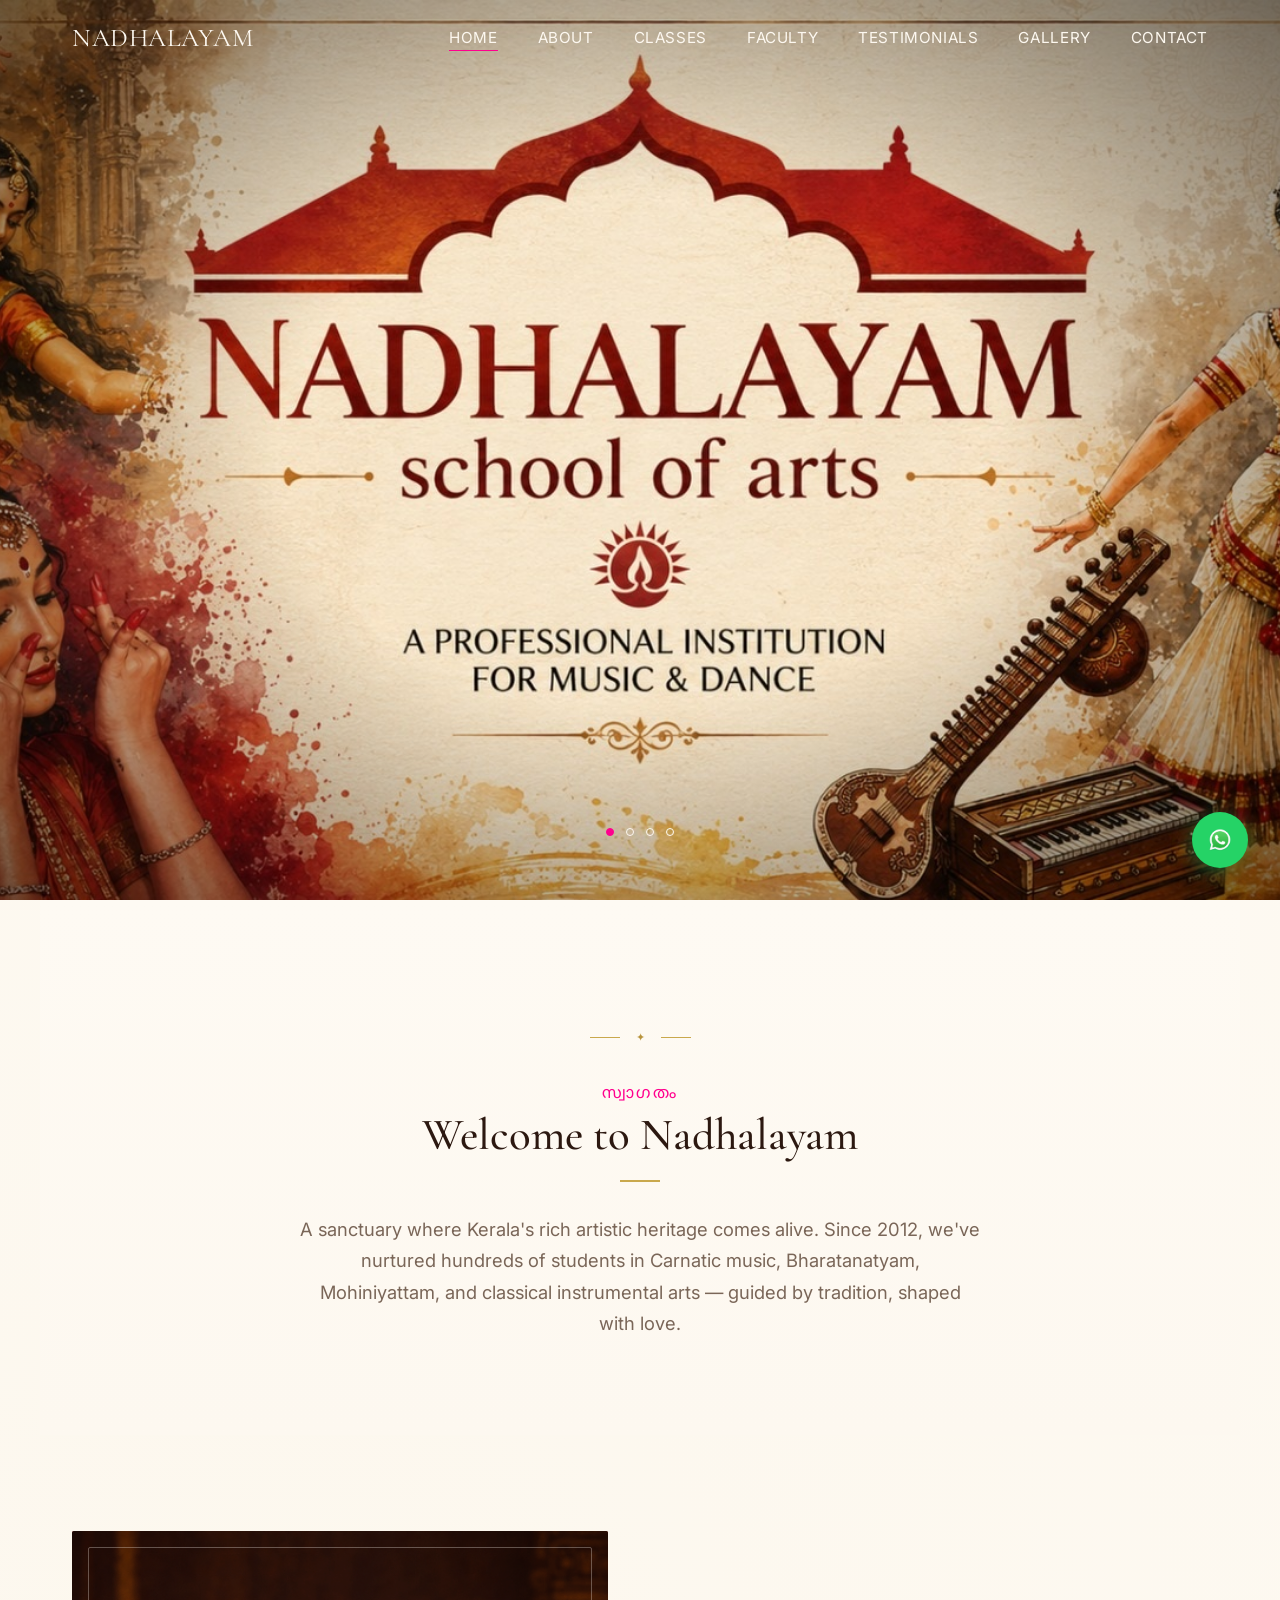
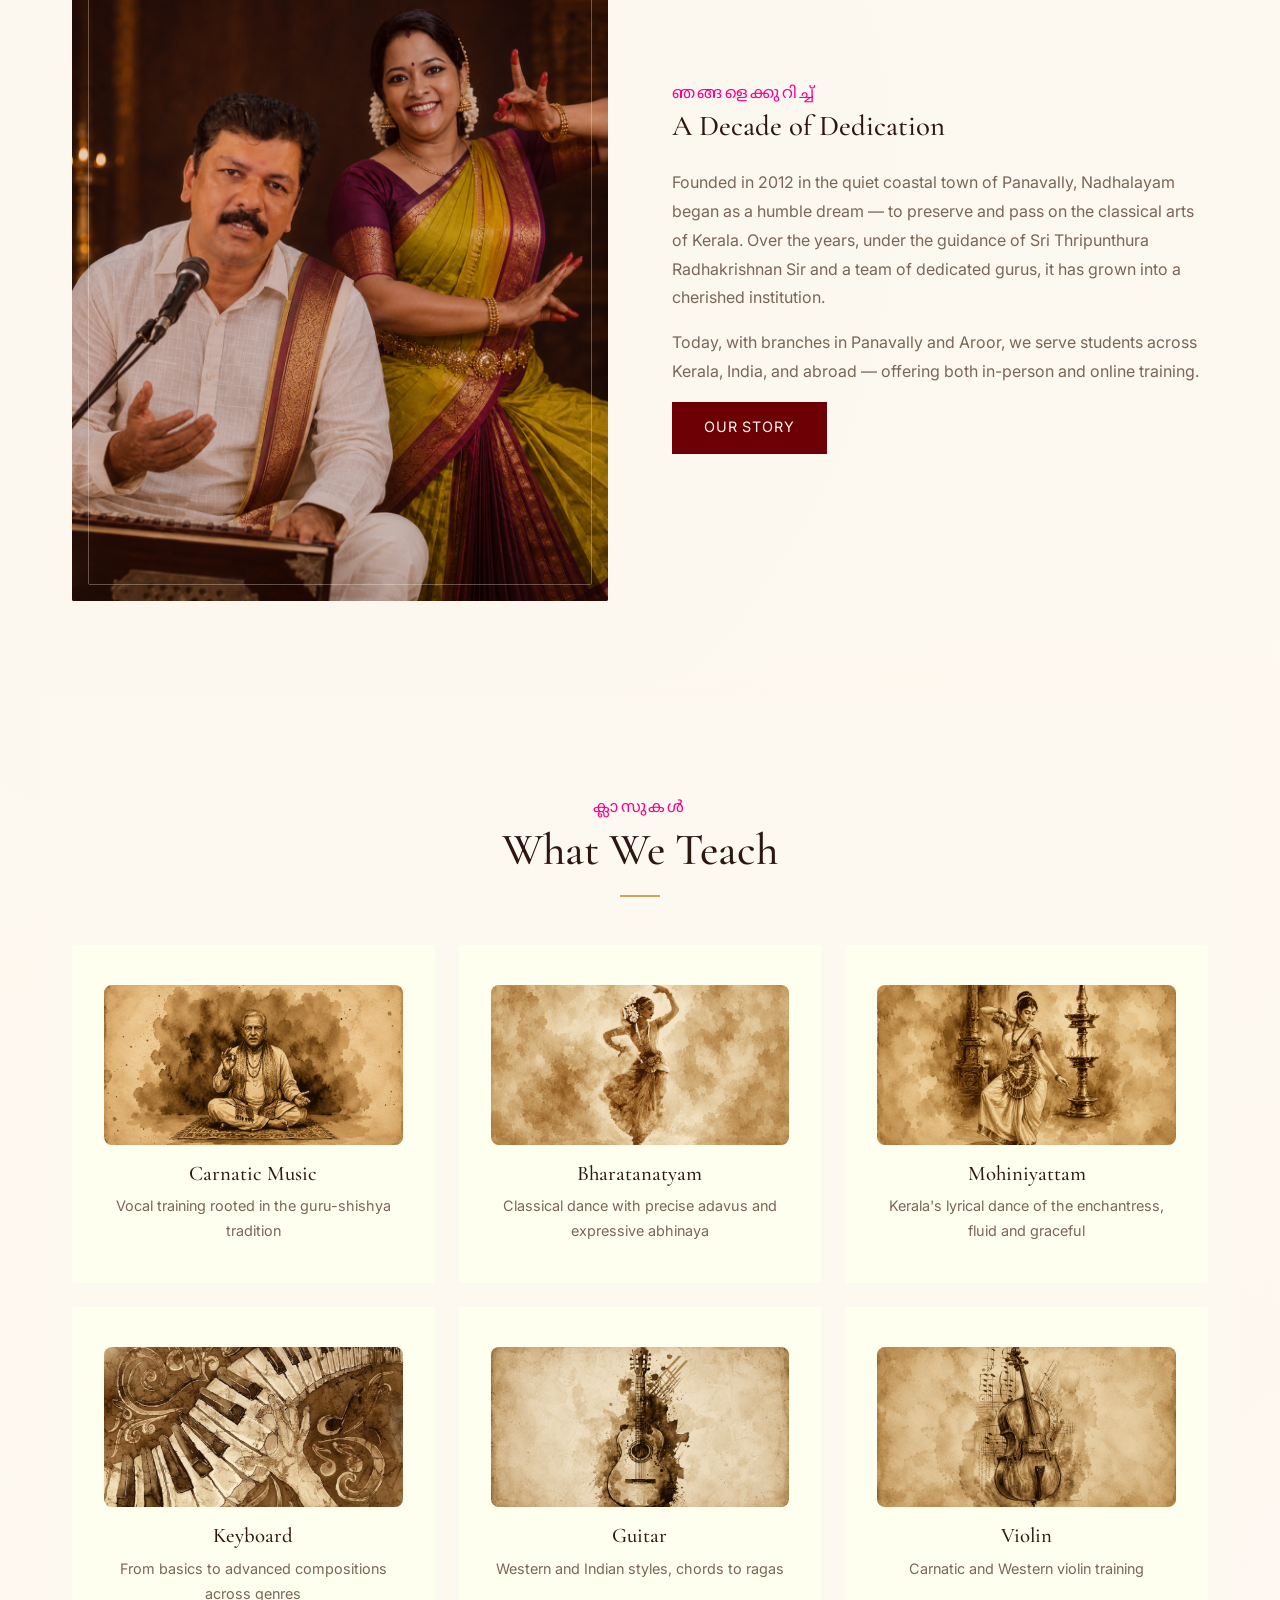
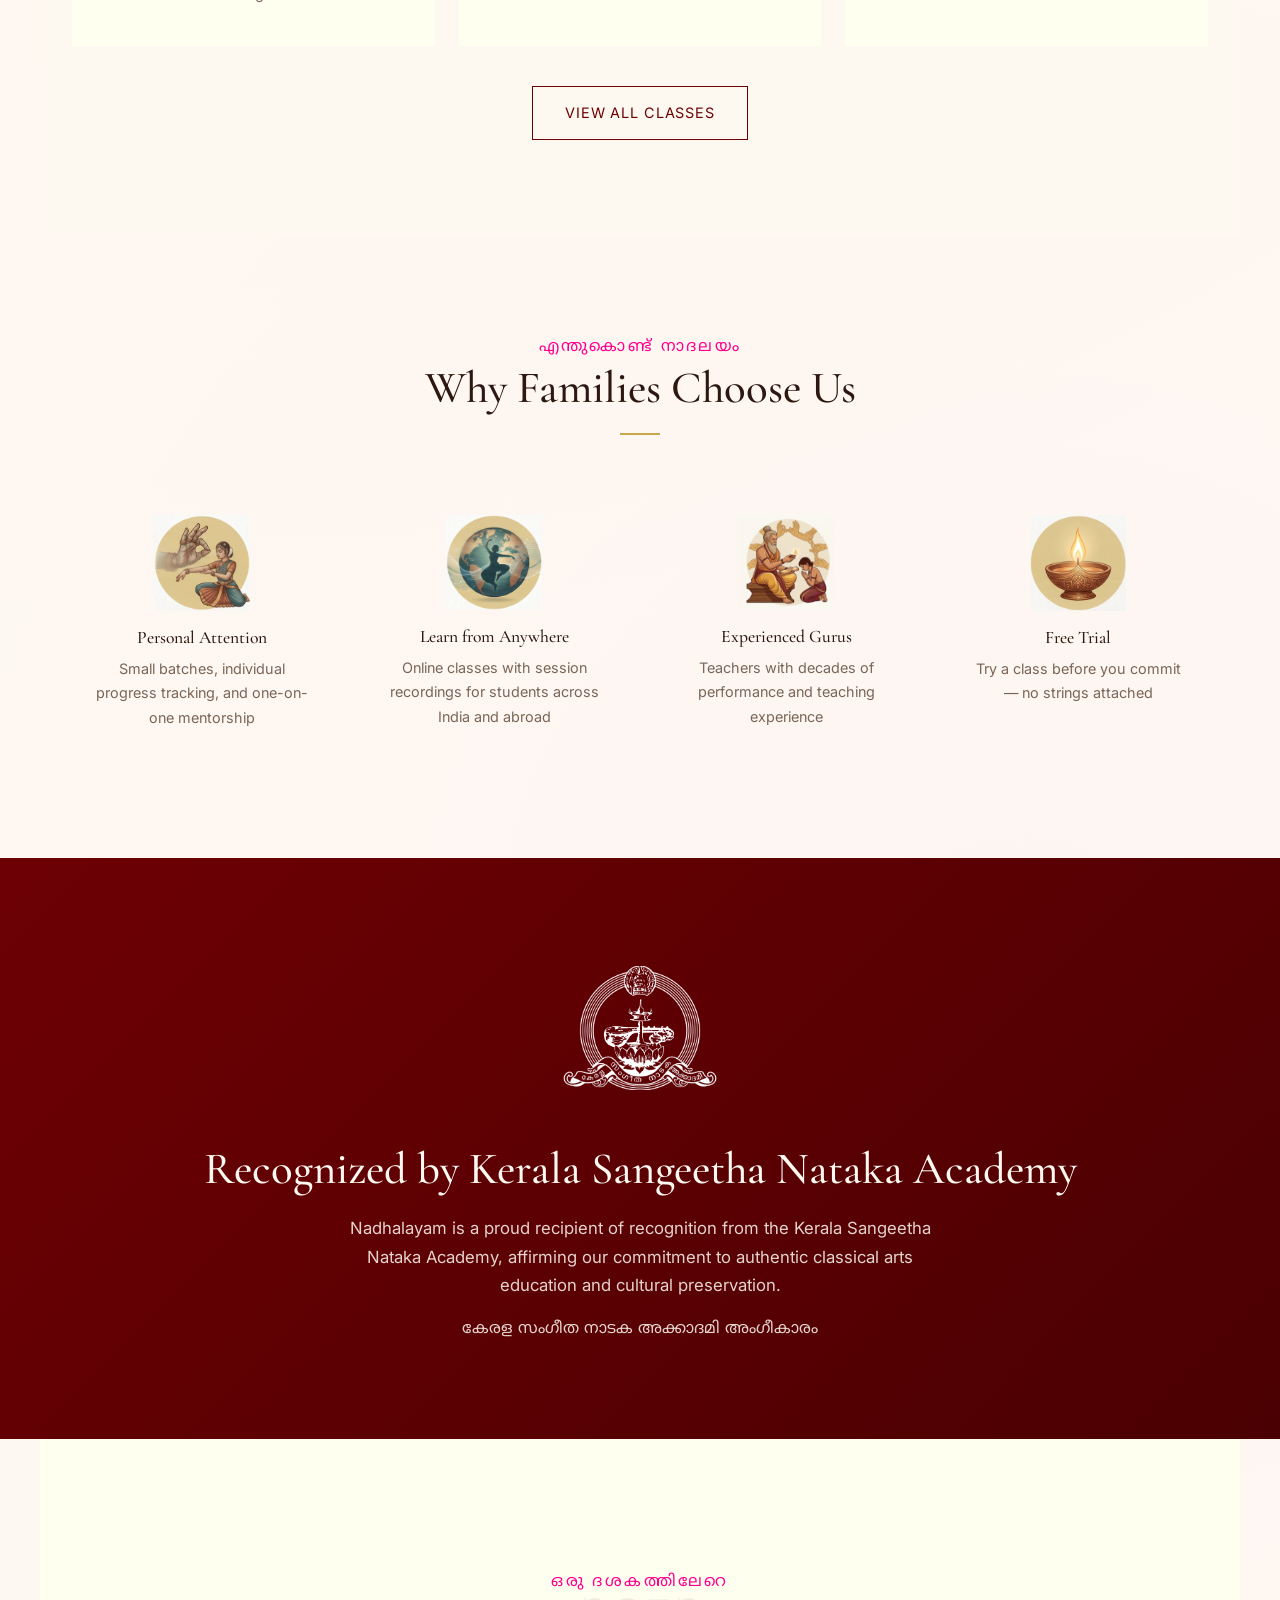
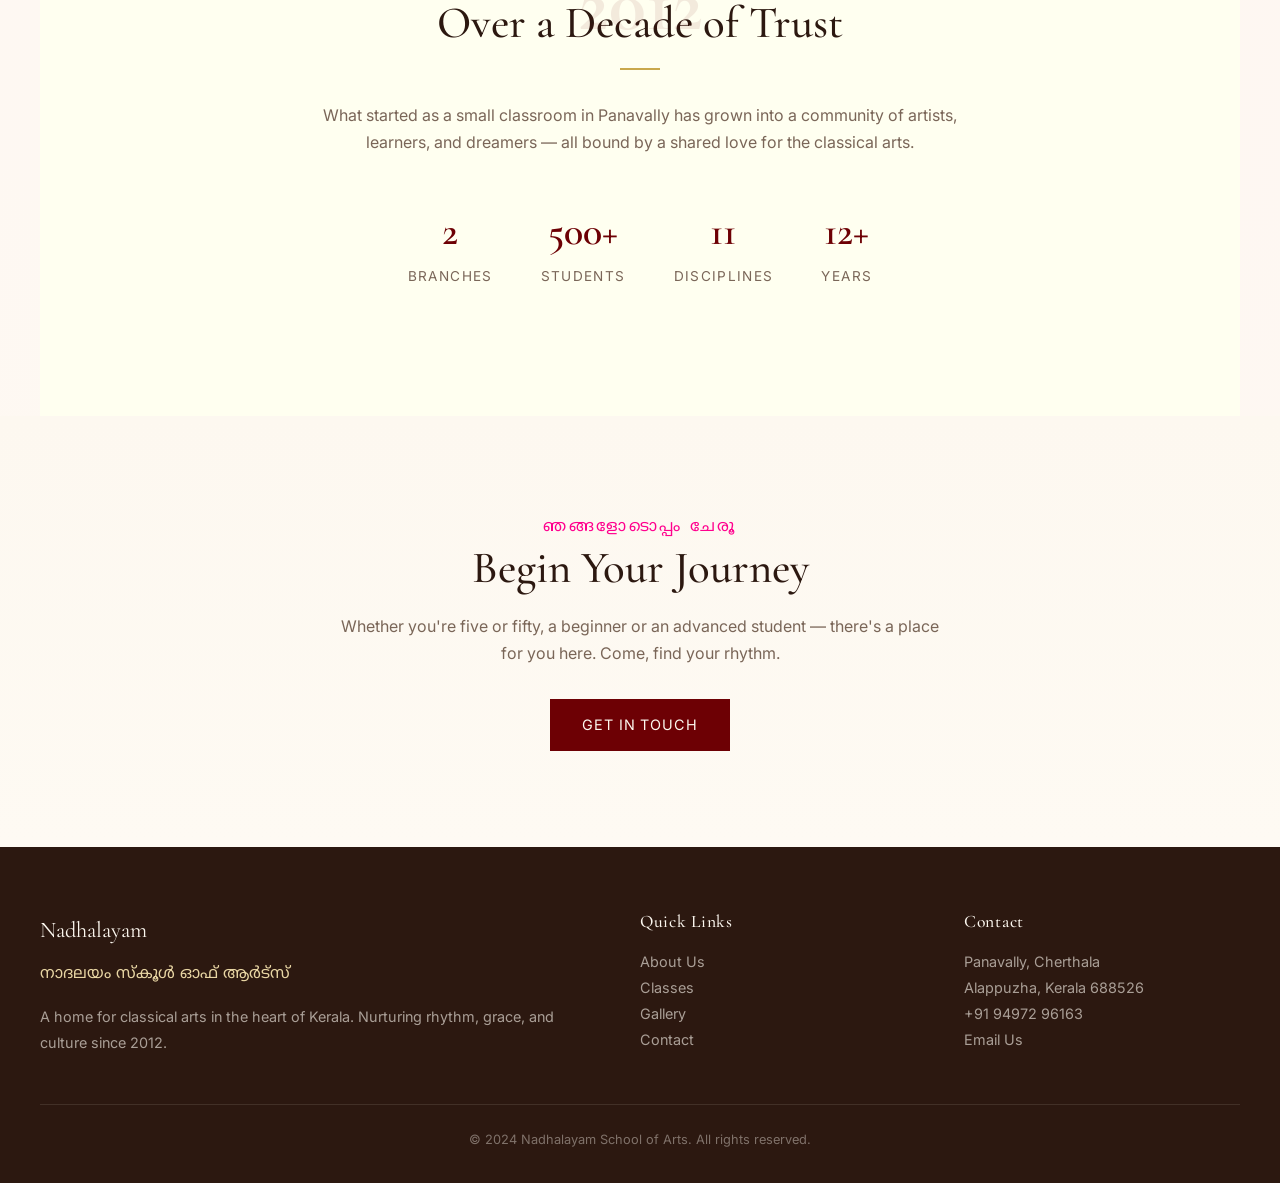
==== index.html @ c10d8186 "testimonials created" ====
<!DOCTYPE html>
<html lang="en">
<head>
  <meta charset="UTF-8">
  <meta name="viewport" content="width=device-width, initial-scale=1.0">
  <title>Nadhalayam School of Arts — A Home for Classical Arts</title>
  <meta name="description" content="Nadhalayam School of Arts — nurturing rhythm, grace, and culture through Carnatic music, Bharatanatyam, Mohiniyattam, and more since 2012. Based in Panavally, Kerala.">
  <link rel="stylesheet" href="css/style.css">
</head>
<body>

<!-- Navigation -->
<nav class="nav" id="nav">
  <div class="nav-inner">
    <a href="index.html" class="nav-logo">NADHALAYAM</a>
    <ul class="nav-links" id="navLinks">
      <li><a href="index.html" class="active">Home</a></li>
      <li><a href="about.html">About</a></li>
      <li><a href="classes.html">Classes</a></li>
      <li><a href="faculty.html">Faculty</a></li>
      <li><a href="testimonials.html">Testimonials</a></li>
      <li><a href="gallery.html">Gallery</a></li>
      <li><a href="contact.html">Contact</a></li>
    </ul>
    <button class="nav-toggle" id="navToggle" aria-label="Toggle menu">
      <span></span><span></span><span></span>
    </button>
  </div>
</nav>

<!-- Hero Slideshow -->
<section class="hero" id="hero">
  <div class="hero-slide active hero-slide-swap" style="background-image:url('images/coverpage1.jpeg');" data-caption="Bharatanatyam"></div>
  <div class="hero-slide" style="background-image:url('images/12.jpg');" data-caption="Carnatic Music"></div>
  <div class="hero-slide" style="background-image:url('images/13.jpg');" data-caption="Mohiniyattam"></div>
  <div class="hero-slide" style="background-image:url('images/14.jpg');" data-caption="Kerala Classical Arts"></div>

  <div class="hero-nav" id="heroNav">
    <button class="hero-dot active" data-index="0"></button>
    <button class="hero-dot" data-index="1"></button>
    <button class="hero-dot" data-index="2"></button>
    <button class="hero-dot" data-index="3"></button>
  </div>
</section>

<!-- Welcome -->
<section class="section welcome" id="welcome">
  <div class="ornament">✦</div>
  <span class="section-label malayalam">സ്വാഗതം</span>
  <h2 class="section-title">Welcome to Nadhalayam</h2>
  <div class="section-line" style="margin:0 auto 2rem;"></div>
  <p class="welcome-text">
    A sanctuary where Kerala's rich artistic heritage comes alive. Since 2012, we've nurtured hundreds of students in Carnatic music, Bharatanatyam, Mohiniyattam, and classical instrumental arts — guided by tradition, shaped with love.
  </p>
</section>

<!-- About Preview -->
<section class="section about-preview">
    <div class="about-preview-image">
    <img src="images/founders.png" alt="Our Founders">
  </div>
  <div class="about-preview-text reveal">
    <span class="section-label malayalam">ഞങ്ങളെക്കുറിച്ച്</span>
    <h3>A Decade of Dedication</h3>
    <p>
      Founded in 2012 in the quiet coastal town of Panavally, Nadhalayam began as a humble dream — to preserve and pass on the classical arts of Kerala. Over the years, under the guidance of Sri Thripunthura Radhakrishnan Sir and a team of dedicated gurus, it has grown into a cherished institution.
    </p>
    <p>
      Today, with branches in Panavally and Aroor, we serve students across Kerala, India, and abroad — offering both in-person and online training.
    </p>
    <a href="about.html" class="btn btn-primary">Our Story</a>
  </div>
</section>

<!-- Featured Classes -->
<section class="section featured-classes" id="classes">
  <div style="text-align:center"><span class="section-label malayalam">ക്ലാസുകൾ</span></div>
  <h2 class="section-title">What We Teach</h2>
  <div class="section-line"></div>

  <div class="class-cards">
    <div class="class-card reveal">
      <img src="images/11.png" alt="Carnatic Music" class="class-card-img-icon">
      <h4>Carnatic Music</h4>
      <p>Vocal training rooted in the guru-shishya tradition</p>
    </div>
    <div class="class-card reveal">
      <img src="images/1.png" alt="Bharatanatyam" class="class-card-img-icon">
      <h4>Bharatanatyam</h4>
      <p>Classical dance with precise adavus and expressive abhinaya</p>
    </div>
    <div class="class-card reveal">
      <img src="images/2.png" alt="Mohiniyattam" class="class-card-img-icon">
      <h4>Mohiniyattam</h4>
      <p>Kerala's lyrical dance of the enchantress, fluid and graceful</p>
    </div>
    <div class="class-card reveal">
      <img src="images/4.jpeg" alt="Keyboard" class="class-card-img-icon">
      <h4>Keyboard</h4>
      <p>From basics to advanced compositions across genres</p>
    </div>
    <div class="class-card reveal">
      <img src="images/3.png" alt="Guitar" class="class-card-img-icon">
      <h4>Guitar</h4>
      <p>Western and Indian styles, chords to ragas</p>
    </div>
    <div class="class-card reveal">
      <img src="images/5.png" alt="Violin" class="class-card-img-icon">
      <h4>Violin</h4>
      <p>Carnatic and Western violin training</p>
    </div>
  </div>

  <div style="text-align:center; margin-top:2.5rem;">
    <a href="classes.html" class="btn btn-outline">View All Classes</a>
  </div>
</section>

<!-- Why Choose Us -->
<section class="section why-us">
  <span class="section-label malayalam">എന്തുകൊണ്ട് നാദലയം</span>
  <h2 class="section-title">Why Families Choose Us</h2>
  <div class="section-line" style="margin:0 auto 2rem;"></div>

  <div class="why-grid">
    <div class="why-item reveal">
      <img src="icons/personalattention.png" alt="Personal Attention" class="why-icon">
      <h4>Personal Attention</h4>
      <p>Small batches, individual progress tracking, and one-on-one mentorship</p>
    </div>
    <div class="why-item reveal">
      <img src="icons/learnfromanywhere.png" alt="Learn from Anywhere" class="why-icon">
      <h4>Learn from Anywhere</h4>
      <p>Online classes with session recordings for students across India and abroad</p>
    </div>
    <div class="why-item reveal">
      <img src="icons/guru.png" alt="Experienced Gurus" class="why-icon">
      <h4>Experienced Gurus</h4>
      <p>Teachers with decades of performance and teaching experience</p>
    </div>
    <div class="why-item reveal">
      <img src="icons/freetrial.png" alt="Free Trial" class="why-icon">
      <h4>Free Trial</h4>
      <p>Try a class before you commit — no strings attached</p>
    </div>
  </div>
</section>

<!-- Recognition -->
<section class="recognition reveal">
  <div class="recognition-badge" style="border:none;width:auto;height:auto;background:none;font-size:0;"><img src="images/sna.png" alt="Kerala Sangeetha Nataka Academy" style="width:180px;height:180px;object-fit:contain;"></div>
  <h2>Recognized by Kerala Sangeetha Nataka Academy</h2>
  <p>
    Nadhalayam is a proud recipient of recognition from the Kerala Sangeetha Nataka Academy, affirming our commitment to authentic classical arts education and cultural preservation.
  </p>
  <p class="malayalam" style="font-size:1rem; margin-top:0.75rem;">
    കേരള സംഗീത നാടക അക്കാദമി അംഗീകാരം
  </p>
</section>

<!-- Since 2012 -->
<section class="section since reveal">
  <div class="since-content">
    <div class="since-year">2012</div>
    <span class="section-label malayalam">ഒരു ദശകത്തിലേറെ</span>
    <h2 class="section-title">Over a Decade of Trust</h2>
    <div class="section-line" style="margin:0 auto 2rem;"></div>
    <p>
      What started as a small classroom in Panavally has grown into a community of artists, learners, and dreamers — all bound by a shared love for the classical arts.
    </p>
    <div class="since-stats">
      <div class="since-stat">
        <div class="since-stat-number">2</div>
        <div class="since-stat-label">Branches</div>
      </div>
      <div class="since-stat">
        <div class="since-stat-number">500+</div>
        <div class="since-stat-label">Students</div>
      </div>
      <div class="since-stat">
        <div class="since-stat-number">11</div>
        <div class="since-stat-label">Disciplines</div>
      </div>
      <div class="since-stat">
        <div class="since-stat-number">12+</div>
        <div class="since-stat-label">Years</div>
      </div>
    </div>
  </div>
</section>

<!-- CTA -->
<section class="cta reveal">
  <div class="cta-inner">
    <span class="section-label malayalam">ഞങ്ങളോടൊപ്പം ചേരൂ</span>
    <h2>Begin Your Journey</h2>
    <p>Whether you're five or fifty, a beginner or an advanced student — there's a place for you here. Come, find your rhythm.</p>
    <a href="contact.html" class="btn btn-primary">Get in Touch</a>
  </div>
</section>

<!-- Footer -->
<footer class="footer">
  <div class="footer-grid">
    <div>
      <div class="footer-brand">Nadhalayam</div>
      <div class="footer-ml malayalam">നാദലയം സ്കൂൾ ഓഫ് ആർട്സ്</div>
      <p>A home for classical arts in the heart of Kerala. Nurturing rhythm, grace, and culture since 2012.</p>
    </div>
    <div>
      <h4>Quick Links</h4>
      <p><a href="about.html">About Us</a></p>
      <p><a href="classes.html">Classes</a></p>
      <p><a href="gallery.html">Gallery</a></p>
      <p><a href="contact.html">Contact</a></p>
    </div>
    <div>
      <h4>Contact</h4>
      <p>Panavally, Cherthala<br>Alappuzha, Kerala 688526</p>
      <p><a href="tel:+919497296163">+91 94972 96163</a></p>
      <p><a href="mailto:nadhalayamonline@mail.com">Email Us</a></p>
    </div>
  </div>
  <div class="footer-bottom">
    &copy; 2024 Nadhalayam School of Arts. All rights reserved.
  </div>
</footer>

<!-- WhatsApp Float -->
<a href="https://wa.me/919995866345" class="whatsapp-float" target="_blank" rel="noopener" aria-label="Chat on WhatsApp"><img src="images/whatsapp.png" alt="WhatsApp" style="width:24px;height:24px;vertical-align:middle;"></a>

<script src="js/main.js"></script>
</body>
</html>
---- css/style.css ----
/* ===== Fonts ===== */
@import url('https://fonts.googleapis.com/css2?family=Cormorant+Garamond:ital,wght@0,300;0,400;0,500;0,600;0,700;1,400;1,500&family=Inter:wght@300;400;500;600&family=Noto+Sans+Malayalam:wght@300;400;500;600;700&display=swap');

/* ===== Reset & Variables ===== */
*,
*::before,
*::after { box-sizing: border-box; margin: 0; padding: 0; }

:root {
  --maroon: #6d0004;
  --maroon-light: #8a1a1f;
  --maroon-dark: #4a0002;
  --pink: #ff008e;
  --pink-soft: #ff6bb5;
  --cream: #fdf8f0;
  --cream-dark: #f3e8d7;
  --ivory: #fffff0;
  --gold: #c9a84c;
  --gold-light: #e8d5a3;
  --gold-muted: #b8943e;
  --beige: #f5efe0;
  --warm-white: #fefaf3;
  --text-dark: #2c1810;
  --text-body: #4a3128;
  --text-muted: #7a6658;
  --border-soft: #e8dcc8;

  --font-serif: 'Cormorant Garamond', Georgia, serif;
  --font-sans: 'Inter', -apple-system, sans-serif;
  --font-malayalam: 'Noto Sans Malayalam', sans-serif;

  --shadow-sm: 0 1px 3px rgba(44, 24, 16, 0.08);
  --shadow-md: 0 4px 20px rgba(44, 24, 16, 0.1);
  --shadow-lg: 0 10px 40px rgba(44, 24, 16, 0.12);
  --shadow-xl: 0 20px 60px rgba(44, 24, 16, 0.15);
}

html {
  scroll-behavior: smooth;
  font-size: 16px;
}

body {
  font-family: var(--font-sans);
  color: var(--text-body);
  background: var(--warm-white);
  background-image:
    radial-gradient(circle at 20% 30%, rgba(201, 168, 76, 0.03) 0%, transparent 50%),
    radial-gradient(circle at 80% 70%, rgba(255, 0, 142, 0.02) 0%, transparent 50%);
  line-height: 1.7;
  -webkit-font-smoothing: antialiased;
  overflow-x: hidden;
}

/* ===== Typography ===== */
h1, h2, h3, h4, .serif {
  font-family: var(--font-serif);
  color: var(--text-dark);
  font-weight: 500;
  line-height: 1.25;
}

h1 { font-size: clamp(2.5rem, 5vw, 4.5rem); }
h2 { font-size: clamp(1.8rem, 3.5vw, 2.8rem); }
h3 { font-size: clamp(1.4rem, 2.5vw, 1.8rem); }

.malayalam {
  font-family: var(--font-malayalam);
  font-size: 0.9em;
}

/* ===== Navigation ===== */
.nav {
  position: fixed;
  top: 0; left: 0; right: 0;
  z-index: 1000;
  padding: 1rem 0;
  transition: all 0.4s ease;
}

.nav.scrolled {
  background: rgba(253, 248, 240, 0.95);
  backdrop-filter: blur(10px);
  box-shadow: var(--shadow-sm);
  padding: 0.5rem 0;
}

.nav-inner {
  max-width: 1200px;
  margin: 0 auto;
  padding: 0 2rem;
  display: flex;
  align-items: center;
  justify-content: space-between;
}

.nav-logo {
  font-family: var(--font-serif);
  font-size: 1.6rem;
  color: var(--cream);
  text-decoration: none;
  letter-spacing: 0.02em;
  transition: color 0.3s;
}

.nav.scrolled .nav-logo { color: var(--maroon); }

.nav-links {
  display: flex;
  gap: 2.5rem;
  list-style: none;
}

.nav-links a {
  color: var(--cream);
  text-decoration: none;
  font-size: 0.95rem;
  font-weight: 400;
  letter-spacing: 0.04em;
  text-transform: uppercase;
  position: relative;
  transition: color 0.3s;
}

.nav.scrolled .nav-links a { color: var(--text-body); }

.nav-links a::after {
  content: '';
  position: absolute;
  bottom: -4px; left: 0;
  width: 0;
  height: 1px;
  background: var(--pink);
  transition: width 0.3s ease;
}

.nav-links a:hover::after,
.nav-links a.active::after { width: 100%; }

.nav-links a:hover { color: var(--pink); }

.nav-toggle {
  display: none;
  flex-direction: column;
  gap: 5px;
  background: none;
  border: none;
  cursor: pointer;
  padding: 4px;
}

.nav-toggle span {
  display: block;
  width: 24px;
  height: 2px;
  background: var(--cream);
  transition: all 0.3s ease;
}

.nav.scrolled .nav-toggle span { background: var(--maroon); }

/* ===== Hero Slideshow ===== */
.hero {
  position: relative;
  height: 100vh;
  overflow: hidden;
  background: var(--maroon-dark);
}

.hero-slide {
  position: absolute;
  inset: 0;
  opacity: 0;
  transition: opacity 1.2s cubic-bezier(0.4, 0, 0.2, 1);
  background-size: cover;
  background-position: center;
}

.hero-slide.active {
  opacity: 1;
  animation: kenburns 20s ease-in-out infinite alternate;
}

.hero-slide::after {
  content: "";
  position: absolute;
  inset: 0;
  background: radial-gradient(ellipse at center, transparent 40%, rgba(0,0,0,0.55) 100%);
  pointer-events: none;
}

@keyframes kenburns {
  0% { transform: scale(1); }
  100% { transform: scale(1.1); }
}

















.hero-nav {
  position: absolute;
  bottom: 4rem;
  left: 50%;
  transform: translateX(-50%);
  z-index: 10;
  display: flex;
  gap: 0.75rem;
}

.hero-dot {
  width: 8px;
  height: 8px;
  border-radius: 50%;
  border: 1px solid var(--cream);
  background: transparent;
  cursor: pointer;
  transition: all 0.3s ease;
}

.hero-dot.active { background: var(--pink); border-color: var(--pink); }



/* ===== Section Common ===== */
.section {
  padding: 6rem 2rem;
  max-width: 1200px;
  margin: 0 auto;
}

.section-label {
  font-family: var(--font-malayalam);
  color: var(--pink);
  font-size: 1rem;
  letter-spacing: 0.15em;
  text-transform: uppercase;
  margin-bottom: 0.5rem;
}

.section-title {
  margin-bottom: 1rem;
}

.section-line {
  width: 40px;
  height: 2px;
  background: var(--gold);
  margin-bottom: 2rem;
}

/* ===== Welcome ===== */
.welcome {
  text-align: center;
  background: linear-gradient(180deg, var(--warm-white) 0%, var(--cream) 100%);
}

.welcome-text {
  max-width: 680px;
  margin: 0 auto;
  font-size: 1.15rem;
  color: var(--text-muted);
}

/* ===== About Preview ===== */
.about-preview {
  display: grid;
  grid-template-columns: 1fr 1fr;
  gap: 4rem;
  align-items: center;
}

.about-preview-image {
  position: relative;
  aspect-ratio: 4/5;
  background: linear-gradient(135deg, var(--maroon), var(--maroon-dark));
  border-radius: 2px;
  overflow: hidden;
}

.about-preview-image img {
  width: 100%;
  height: 100%;
  object-fit: cover;
  opacity: 0.85;
}

.about-preview-image::before {
  content: '';
  position: absolute;
  inset: 1rem;
  border: 1px solid rgba(253, 248, 240, 0.3);
  z-index: 2;
  border-radius: 2px;
  pointer-events: none;
}

.about-preview-text h3 {
  margin-bottom: 1.5rem;
}

.about-preview-text p {
  color: var(--text-muted);
  margin-bottom: 1rem;
  line-height: 1.8;
}

.btn {
  display: inline-flex;
  align-items: center;
  gap: 0.5rem;
  padding: 0.85rem 2rem;
  font-family: var(--font-sans);
  font-size: 0.9rem;
  letter-spacing: 0.06em;
  text-transform: uppercase;
  text-decoration: none;
  border: none;
  cursor: pointer;
  transition: all 0.3s ease;
}

.btn-primary {
  background: var(--maroon);
  color: var(--cream);
}

.btn-primary:hover { background: var(--maroon-light); }

.btn-outline {
  background: transparent;
  color: var(--maroon);
  border: 1px solid var(--maroon);
}

.btn-outline:hover { background: var(--maroon); color: var(--cream); }

/* ===== Featured Classes ===== */
.featured-classes {
  background: var(--cream);
}

.featured-classes .section-label,
.featured-classes .section-title { text-align: center; }

.featured-classes .section-line { margin-left: auto; margin-right: auto; }

.class-cards {
  display: grid;
  grid-template-columns: repeat(auto-fill, minmax(280px, 1fr));
  gap: 1.5rem;
  margin-top: 3rem;
}

.class-card {
  background: var(--ivory);
  padding: 2.5rem 2rem;
  text-align: center;
  border-radius: 2px;
  transition: all 0.4s ease;
  position: relative;
  overflow: hidden;
}

.class-card::before {
  content: '';
  position: absolute;
  top: 0; left: 0; right: 0;
  height: 3px;
  background: linear-gradient(90deg, var(--gold), var(--pink));
  transform: scaleX(0);
  transition: transform 0.4s ease;
}

.class-card:hover::before { transform: scaleX(1); }

.class-card:hover {
  box-shadow: var(--shadow-lg);
  transform: translateY(-4px);
}

.class-card-icon {
  font-size: 2.5rem;
  margin-bottom: 1rem;
  display: block;
}

.class-card-img-icon {
  width: 100%;
  height: 160px;
  object-fit: cover;
  border-radius: 8px;
  margin-bottom: 1rem;
  display: block;
}

.class-card h4 {
  font-family: var(--font-serif);
  font-size: 1.3rem;
  margin-bottom: 0.5rem;
}

.class-card p {
  color: var(--text-muted);
  font-size: 0.9rem;
}

/* ===== Why Choose Us ===== */
.why-us {
  text-align: center;
}

.why-grid {
  display: grid;
  grid-template-columns: repeat(auto-fill, minmax(240px, 1fr));
  gap: 2rem;
  margin-top: 3rem;
}

.why-item {
  padding: 2rem 1.5rem;
  text-align: center;
}

.why-icon {
  width: auto;
  height: auto;
  min-height: 48px;
  margin: 0 auto 1rem;
  display: flex;
  align-items: center;
  justify-content: center;
  max-width: 96px;
  color: var(--gold-muted);
}


.why-item h4 {
  font-family: var(--font-serif);
  font-size: 1.1rem;
  margin-bottom: 0.5rem;
}

.why-item p {
  color: var(--text-muted);
  font-size: 0.9rem;
}

/* ===== Recognition ===== */
.recognition {
  background: linear-gradient(135deg, var(--maroon), var(--maroon-dark));
  color: var(--cream);
  text-align: center;
  padding: 5rem 2rem;
}

.recognition-badge {
  width: 120px;
  height: 120px;
  margin: 0 auto 1.5rem;
  border: 2px solid var(--gold);
  border-radius: 50%;
  display: flex;
  align-items: center;
  justify-content: center;
  font-size: 2rem;
}

.recognition h2 { color: var(--cream); }

.recognition p {
  max-width: 600px;
  margin: 1rem auto;
  font-size: 1.05rem;
  opacity: 0.85;
}

/* ===== Since 2012 ===== */
.since {
  text-align: center;
  background: var(--ivory);
}

.since-year {
  font-family: var(--font-serif);
  font-size: clamp(3rem, 6vw, 5rem);
  color: var(--maroon);
  font-weight: 700;
  opacity: 0.08;
  position: absolute;
  left: 50%;
  transform: translateX(-50%);
  line-height: 1;
}

.since-content {
  position: relative;
  padding: 2rem 0;
}

.since-content p {
  max-width: 640px;
  margin: 0 auto;
  color: var(--text-muted);
}

.since-stats {
  display: flex;
  justify-content: center;
  gap: 3rem;
  margin-top: 2.5rem;
  flex-wrap: wrap;
}

.since-stat {
  text-align: center;
}

.since-stat-number {
  font-family: var(--font-serif);
  font-size: 2.5rem;
  color: var(--maroon);
  font-weight: 600;
}

.since-stat-label {
  font-size: 0.85rem;
  color: var(--text-muted);
  text-transform: uppercase;
  letter-spacing: 0.1em;
}

/* ===== Decorative Divider ===== */
.ornament {
  display: flex;
  align-items: center;
  justify-content: center;
  gap: 1rem;
  margin: 2rem 0;
  color: var(--gold-muted);
  font-size: 0.7rem;
}

.ornament::before,
.ornament::after {
  content: '';
  width: 30px;
  height: 1px;
  background: var(--gold);
}

/* ===== CTA ===== */
.cta {
  text-align: center;
  background: linear-gradient(180deg, var(--cream), var(--warm-white));
  padding: 6rem 2rem;
}

.cta-inner {
  max-width: 600px;
  margin: 0 auto;
}

.cta h2 { margin-bottom: 1rem; }

.cta p {
  color: var(--text-muted);
  margin-bottom: 2rem;
}

/* ===== Footer ===== */
.footer {
  background: var(--text-dark);
  color: var(--cream);
  padding: 4rem 2rem 2rem;
}

.footer-grid {
  max-width: 1200px;
  margin: 0 auto;
  display: grid;
  grid-template-columns: 2fr 1fr 1fr;
  gap: 3rem;
}

.footer h4 {
  font-family: var(--font-serif);
  color: var(--cream);
  font-size: 1.1rem;
  margin-bottom: 1rem;
  letter-spacing: 0.04em;
}

.footer p, .footer a {
  color: rgba(253, 248, 240, 0.6);
  font-size: 0.9rem;
  text-decoration: none;
  line-height: 1.8;
}

.footer a:hover { color: var(--pink); }

.footer-brand {
  font-family: var(--font-serif);
  font-size: 1.4rem;
  color: var(--cream);
  margin-bottom: 0.75rem;
}

.footer-ml {
  font-family: var(--font-malayalam);
  font-size: 1rem;
  color: var(--gold-light);
  margin-bottom: 1rem;
}

.footer-bottom {
  max-width: 1200px;
  margin: 3rem auto 0;
  padding-top: 1.5rem;
  border-top: 1px solid rgba(253, 248, 240, 0.1);
  text-align: center;
  font-size: 0.8rem;
  color: rgba(253, 248, 240, 0.4);
}

/* ===== Page Header (inner pages) ===== */
.page-header {
  padding: 7rem 2rem 4rem;
  text-align: center;
  background: linear-gradient(180deg, var(--maroon-dark), var(--maroon));
  color: var(--cream);
}

.page-header h1 { color: var(--cream); }

.page-header p {
  max-width: 560px;
  margin: 0.75rem auto 0;
  color: var(--gold-light);
  font-size: 1.05rem;
}

/* ===== About Page ===== */
.about-story {
  display: grid;
  grid-template-columns: 1fr 1fr;
  gap: 4rem;
  align-items: start;
}

.story-image {
  position: sticky;
  top: 6rem;
  aspect-ratio: 3/4;
  background: linear-gradient(135deg, var(--maroon-light), var(--maroon));
  border-radius: 2px;
  overflow: hidden;
}

.story-image img {
  width: 100%;
  height: 100%;
  object-fit: cover;
  opacity: 0.8;
}

.story-image::after {
  content: '';
  position: absolute;
  inset: 1rem;
  border: 1px solid rgba(253, 248, 240, 0.25);
  border-radius: 2px;
  pointer-events: none;
}

.story-text p {
  margin-bottom: 1.2rem;
  color: var(--text-muted);
  line-height: 1.8;
}

.timeline {
  margin: 4rem 0;
  position: relative;
}

.timeline::before {
  content: '';
  position: absolute;
  left: 0;
  top: 0;
  bottom: 0;
  width: 1px;
  background: linear-gradient(180deg, var(--gold), var(--pink), transparent);
}

.timeline-item {
  padding-left: 2.5rem;
  position: relative;
  margin-bottom: 2.5rem;
}

.timeline-item::before {
  content: '';
  position: absolute;
  left: -4px;
  top: 6px;
  width: 9px;
  height: 9px;
  border-radius: 50%;
  background: var(--pink);
}

.timeline-year {
  font-family: var(--font-serif);
  font-size: 1.2rem;
  color: var(--maroon);
  font-weight: 600;
  margin-bottom: 0.25rem;
}

.timeline-text {
  color: var(--text-muted);
  font-size: 0.95rem;
}

/* ===== Classes Page ===== */
.classes-grid {
  display: grid;
  grid-template-columns: repeat(auto-fill, minmax(300px, 1fr));
  gap: 1.5rem;
  margin-top: 2rem;
}

.class-detail-card {
  background: var(--ivory);
  border-radius: 2px;
  overflow: hidden;
  transition: all 0.4s ease;
}

.class-detail-card:hover {
  box-shadow: var(--shadow-lg);
  transform: translateY(-4px);
}

.class-card-img {
  aspect-ratio: 16/10;
  background: linear-gradient(135deg, var(--maroon-light), var(--maroon-dark));
  display: flex;
  align-items: center;
  justify-content: center;
  font-size: 3rem;
  color: var(--cream);
  position: relative;
  overflow: hidden;
}

.class-card-img img {
  width: 100%;
  height: 100%;
  object-fit: cover;
  opacity: 0.7;
}

.class-card-body {
  padding: 1.5rem;
}

.class-card-body h3 {
  font-family: var(--font-serif);
  font-size: 1.25rem;
  margin-bottom: 0.5rem;
}

.class-card-body p {
  color: var(--text-muted);
  font-size: 0.9rem;
}

.class-info {
  margin-top: 4rem;
  background: var(--cream);
  padding: 3rem 2rem;
  border-radius: 2px;
  text-align: center;
}

.class-info-grid {
  display: flex;
  flex-wrap: wrap;
  justify-content: center;
  gap: 1.5rem;
  margin-top: 2rem;
}

.class-info-grid > * {
  flex: 0 1 200px;
}

.class-info-item {
  padding: 1.5rem;
}

.class-info-item .icon {
  font-size: 1.5rem;
  margin-bottom: 0.5rem;
}

.class-info-item h4 {
  font-family: var(--font-serif);
  font-size: 1.05rem;
  margin-bottom: 0.25rem;
}

.class-info-item p {
  color: var(--text-muted);
  font-size: 0.85rem;
}

/* ===== Gallery ===== */
.gallery {
  background: var(--cream-dark);
}

.gallery-grid {
  columns: 4 260px;
  column-gap: 1rem;
  margin-top: 2rem;
}

.gallery-item {
  break-inside: avoid;
  margin-bottom: 1rem;
  position: relative;
  border-radius: 2px;
  overflow: hidden;
  cursor: pointer;
}

.gallery-item img {
  width: 100%;
  display: block;
  transition: transform 0.5s ease;
}

.gallery-item:hover img {
  transform: scale(1.04);
}

.gallery-item-overlay {
  position: absolute;
  inset: 0;
  background: linear-gradient(180deg, transparent 50%, rgba(74, 0, 2, 0.7));
  opacity: 0;
  transition: opacity 0.3s ease;
  display: flex;
  align-items: flex-end;
  padding: 1rem;
}

.gallery-item:hover .gallery-item-overlay { opacity: 1; }

.gallery-item-overlay span {
  color: var(--cream);
  font-size: 0.85rem;
  font-family: var(--font-serif);
}

.gallery-placeholder {
  width: 100%;
  aspect-ratio: auto;
  background: linear-gradient(135deg, var(--maroon-light), var(--maroon-dark));
  display: flex;
  align-items: center;
  justify-content: center;
  color: rgba(253, 248, 240, 0.3);
  font-size: 3rem;
  min-height: 200px;
}

/* Lightbox */
.lightbox {
  display: none;
  position: fixed;
  inset: 0;
  z-index: 2000;
  background: rgba(44, 24, 16, 0.95);
  align-items: center;
  justify-content: center;
  padding: 2rem;
}

.lightbox.active { display: flex; }

.lightbox img {
  max-width: 90vw;
  max-height: 85vh;
  object-fit: contain;
  border-radius: 2px;
}

.lightbox-close {
  position: absolute;
  top: 1.5rem;
  right: 2rem;
  background: none;
  border: none;
  color: var(--cream);
  font-size: 2rem;
  cursor: pointer;
  transition: color 0.3s;
}

.lightbox-close:hover { color: var(--pink); }

.lightbox-caption {
  position: absolute;
  bottom: 2rem;
  left: 50%;
  transform: translateX(-50%);
  color: var(--cream);
  font-family: var(--font-serif);
  font-size: 1.1rem;
}

/* ===== Contact Page ===== */
.contact-grid {
  display: grid;
  grid-template-columns: 1fr 1fr;
  gap: 3rem;
}

.contact-card {
  background: var(--ivory);
  padding: 2.5rem;
  border-radius: 2px;
}

.contact-card h3 {
  margin-bottom: 1.5rem;
}

.contact-item {
  display: flex;
  gap: 1rem;
  margin-bottom: 1.25rem;
  align-items: flex-start;
}

.contact-icon {
  flex-shrink: 0;
  width: 40px;
  height: 40px;
  display: flex;
  align-items: center;
  justify-content: center;
  background: var(--cream);
  border-radius: 50%;
  color: var(--maroon);
  font-size: 1rem;
}

.contact-item p {
  color: var(--text-muted);
  font-size: 0.9rem;
  line-height: 1.6;
}

.contact-item a {
  color: var(--maroon);
  text-decoration: none;
}

.contact-item a:hover { color: var(--pink); }

.map-container {
  border-radius: 2px;
  overflow: hidden;
  height: 100%;
  min-height: 350px;
}

.map-container iframe {
  width: 100%;
  height: 100%;
  border: none;
  border-radius: 2px;
}

/* WhatsApp Float */
.whatsapp-float {
  position: fixed;
  bottom: 2rem;
  right: 2rem;
  z-index: 999;
  width: 56px;
  height: 56px;
  border-radius: 50%;
  background: #25D366;
  color: #fff;
  display: flex;
  align-items: center;
  justify-content: center;
  font-size: 1.5rem;
  text-decoration: none;
  box-shadow: 0 4px 20px rgba(37, 211, 102, 0.4);
  transition: transform 0.3s ease, box-shadow 0.3s ease;
}

.whatsapp-float:hover {
  transform: scale(1.1);
  box-shadow: 0 6px 30px rgba(37, 211, 102, 0.5);
}

/* ===== Lazy Load ===== */
.lazy-img {
  opacity: 0;
  transition: opacity 0.5s ease;
}

.lazy-img.loaded {
  opacity: 1;
}

/* ===== Scroll Reveal ===== */
.reveal {
  opacity: 0;
  transform: translateY(30px);
  transition: opacity 0.6s ease, transform 0.6s ease;
}

.reveal.visible {
  opacity: 1;
  transform: translateY(0);
}

/* ===== Placeholder Image Generator ===== */
.placeholder-img {
  width: 100%;
  height: 100%;
  display: flex;
  align-items: center;
  justify-content: center;
  color: rgba(253, 248, 240, 0.3);
  font-size: 3rem;
  text-align: center;
  line-height: 1.3;
}

/* ===== Responsive ===== */
@media (max-width: 768px) {
  .nav-links {
    position: fixed;
    top: 0; right: -100%;
    width: 70vw;
    height: 100vh;
    background: var(--maroon);
    flex-direction: column;
    padding: 6rem 2rem 2rem;
    gap: 1.5rem;
    transition: right 0.4s ease;
  }

  .nav-links.active { right: 0; }

  .nav-links a { color: var(--cream); font-size: 1rem; }
  .nav.scrolled .nav-links a { color: var(--cream); }

  .nav-toggle { display: flex; z-index: 1001; }

  .about-preview,
  .about-story,
  .contact-grid {
    grid-template-columns: 1fr;
    gap: 2rem;
  }

  .story-image { position: static; }

  .footer-grid {
    grid-template-columns: 1fr;
    gap: 2rem;
  }

  .section { padding: 4rem 1.5rem; }

  .hero { height: auto; min-height: 60vh; }
  .hero-slide { background-size: cover; }
  .hero-slide-swap { background-size: 100% auto; background-repeat: no-repeat; background-color: var(--maroon-dark); background-image: url('../images/coverpage2.jpeg') !important; }

  .since-stats { gap: 1.5rem; }

  .gallery-grid { columns: 2 1fr; }
}

@media (max-width: 480px) {
  .gallery-grid { columns: 1; }

  .class-cards,
  .classes-grid,
  .why-grid {
    grid-template-columns: 1fr;
  }

  .class-info-grid > * {
    flex: 1 1 100%;
  }
}


/* ===== Gallery Videos ===== */
.gallery-item.gallery-video {
  cursor: default;
}

.video-wrapper {
  position: relative;
  width: 100%;
  padding-bottom: 56.25%;
  background: var(--maroon-dark);
}

.video-wrapper {
  position: relative;
  width: 100%;
  padding-bottom: 56.25%;
  background: var(--maroon-dark);
}

.video-click-overlay {
  position: absolute;
  inset: 0;
  z-index: 10;
  cursor: pointer;
}

.video-wrapper iframe {
  position: absolute;
  inset: 0;
  width: 100%;
  height: 100%;
  border: none;
}

/* ===== Faculty ===== */
.faculty-grid {
  display: grid;
  grid-template-columns: repeat(auto-fill, minmax(240px, 1fr));
  gap: 2rem;
  margin-top: 2rem;
}

.faculty-card {
  background: var(--warm-white);
  border-radius: 4px;
  overflow: hidden;
  box-shadow: var(--shadow-sm);
  transition: transform 0.3s ease, box-shadow 0.3s ease;
}

.faculty-card:hover {
  transform: translateY(-4px);
  box-shadow: var(--shadow-md);
}

.faculty-card-img {
  width: 100%;
  aspect-ratio: 3/4;
  overflow: hidden;
  background: var(--beige);
}

.faculty-card-img img {
  width: 100%;
  height: 100%;
  object-fit: cover;
  display: block;
  transition: transform 0.4s ease;
}

.faculty-card:hover .faculty-card-img img {
  transform: scale(1.05);
}

.faculty-card-body {
  padding: 1.25rem 1.25rem 1.5rem;
  text-align: center;
}

.faculty-card-body h3 {
  font-family: var(--font-serif);
  font-size: 1.25rem;
  color: var(--text-dark);
  margin-bottom: 0.25rem;
}

.faculty-card-body p {
  color: var(--gold-muted);
  font-size: 0.9rem;
  font-weight: 500;
}

/* ===== Social Links ===== */
.social-links {
  display: flex;
  gap: 1rem;
  margin-top: 1.25rem;
  flex-wrap: wrap;
}

.social-link {
  display: inline-flex;
  align-items: center;
  gap: 0.4rem;
  padding: 0.6rem 1.2rem;
  border: 1px solid var(--border-soft);
  border-radius: 4px;
  color: var(--text-body);
  text-decoration: none;
  font-size: 0.85rem;
  transition: all 0.3s ease;
}

.social-link:hover {
  border-color: var(--gold-muted);
  color: var(--gold-muted);
  background: var(--warm-white);
}

/* ===== Founders ===== */
.founders-grid {
  display: grid;
  grid-template-columns: repeat(auto-fit, minmax(400px, 1fr));
  gap: 2rem;
  margin-top: 2rem;
}

.founder-card {
  text-align: center;
  background: var(--warm-white);
  border-radius: 4px;
  overflow: hidden;
  box-shadow: var(--shadow-sm);
}



.founder-body {
  padding: 1.5rem 2rem 2rem;
}

.founder-body h3 {
  font-family: var(--font-serif);
  font-size: 1.5rem;
  color: var(--text-dark);
  margin-bottom: 0.25rem;
  font-weight: 700;
}

.founder-role {
  color: var(--gold-muted);
  font-weight: 500;
  font-size: 0.9rem;
  margin-bottom: 1rem;
}

.founder-body h4 {
  font-family: var(--font-serif);
  font-size: 1.1rem;
  color: var(--maroon);
  margin: 1.25rem 0 0.5rem;
}

.founder-body ul {
  list-style: none;
  padding: 0;
  margin: 0;
}

.founder-body ul li {
  position: relative;
  padding-left: 1.25rem;
  margin-bottom: 0.5rem;
  color: var(--text-body);
  font-size: 0.9rem;
  line-height: 1.6;
}

.founder-body ul li::before {
  content: '•';
  position: absolute;
  left: 0;
  color: var(--pink);
  font-weight: bold;
}

.founder-body p {
  color: var(--text-body);
  font-size: 0.95rem;
  line-height: 1.7;
}

@media (max-width: 900px) {
  .founders-grid {
    grid-template-columns: 1fr;
  }
}

/* ===== Testimonials ===== */
.testimonials-list {
  display: flex;
  flex-direction: column;
  gap: 2.5rem;
  margin-top: 2rem;
}

.testimonial-card {
  display: flex;
  gap: 2rem;
  background: var(--warm-white);
  border-radius: 4px;
  overflow: hidden;
  box-shadow: var(--shadow-sm);
  transition: box-shadow 0.3s ease;
}

.testimonial-card:hover {
  box-shadow: var(--shadow-md);
}

.testimonial-img {
  flex: 0 0 220px;
  overflow: hidden;
  background: var(--beige);
}

.testimonial-img img {
  width: 100%;
  height: 100%;
  object-fit: cover;
  display: block;
}

.testimonial-body {
  flex: 1;
  padding: 2rem 2rem 2rem 0;
}

.testimonial-body h3 {
  font-family: var(--font-serif);
  font-size: 1.4rem;
  color: var(--text-dark);
  margin-bottom: 0.25rem;
}

.testimonial-title {
  font-weight: 600;
  color: var(--maroon);
  font-size: 0.9rem;
  margin-bottom: 0.15rem;
}

.testimonial-subtitle {
  color: var(--gold-muted);
  font-size: 0.85rem;
  font-weight: 500;
  margin-bottom: 1rem;
}

.testimonial-quote {
  color: var(--text-body);
  font-size: 0.95rem;
  line-height: 1.8;
  font-style: italic;
  margin-bottom: 1rem;
}

.testimonial-credit {
  font-size: 0.85rem;
  color: var(--text-muted);
  font-weight: 500;
}

@media (max-width: 768px) {
  .testimonial-card {
    flex-direction: column;
  }

  .testimonial-img {
    flex: 0 0 auto;
    height: 280px;
  }

  .testimonial-body {
    padding: 1.5rem;
  }
}

.
/* ===== Testimonials ===== */
.testimonials-grid {
  display: flex;
  flex-direction: column;
  gap: 2rem;
  max-width: 800px;
  margin: 0 auto;
}

.testimonial-card {
  display: flex;
  gap: 2rem;
  background: var(--warm-white);
  border-radius: 4px;
  overflow: hidden;
  box-shadow: var(--shadow-sm);
  transition: box-shadow 0.3s ease;
}

.testimonial-card:hover {
  box-shadow: var(--shadow-md);
}

.testimonial-img {
  flex: 0 0 200px;
  overflow: hidden;
  background: var(--beige);
}

.testimonial-img img {
  width: 100%;
  height: 100%;
  object-fit: cover;
  display: block;
  min-height: 250px;
}

.testimonial-body {
  flex: 1;
  padding: 2rem 2rem 2rem 0;
}

.testimonial-quote {
  font-family: var(--font-serif);
  font-style: italic;
  font-size: 1.05rem;
  color: var(--text-body);
  line-height: 1.8;
  margin: 0 0 1rem;
  padding: 0;
  border: none;
}

.testimonial-about {
  color: var(--gold-muted);
  font-size: 0.85rem;
  line-height: 1.5;
  margin-bottom: 0.5rem;
}

.testimonial-name {
  font-family: var(--font-serif);
  font-size: 1.1rem;
  color: var(--text-dark);
}

@media (max-width: 768px) {
  .testimonial-card {
    flex-direction: column;
  }
  .testimonial-img {
    flex: 0 0 auto;
    height: 250px;
  }
  .testimonial-body {
    padding: 1.5rem;
  }
}
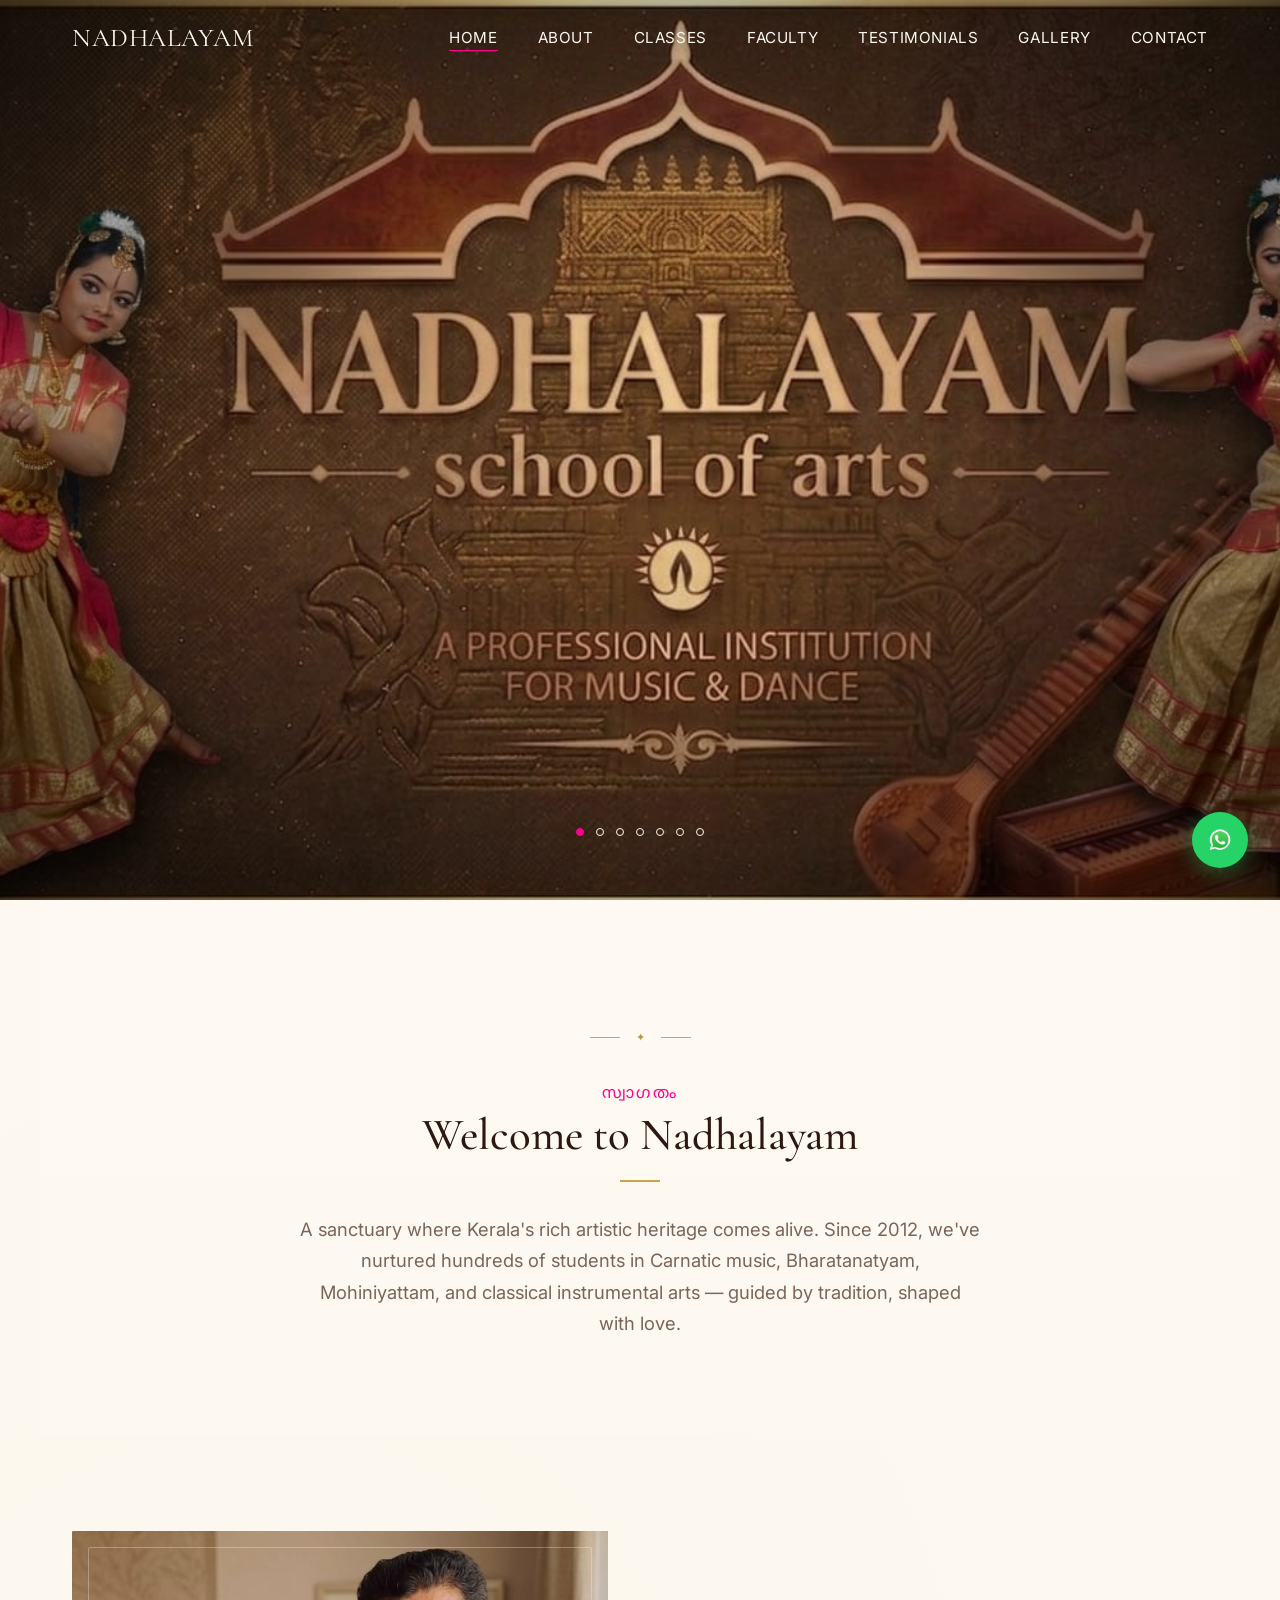
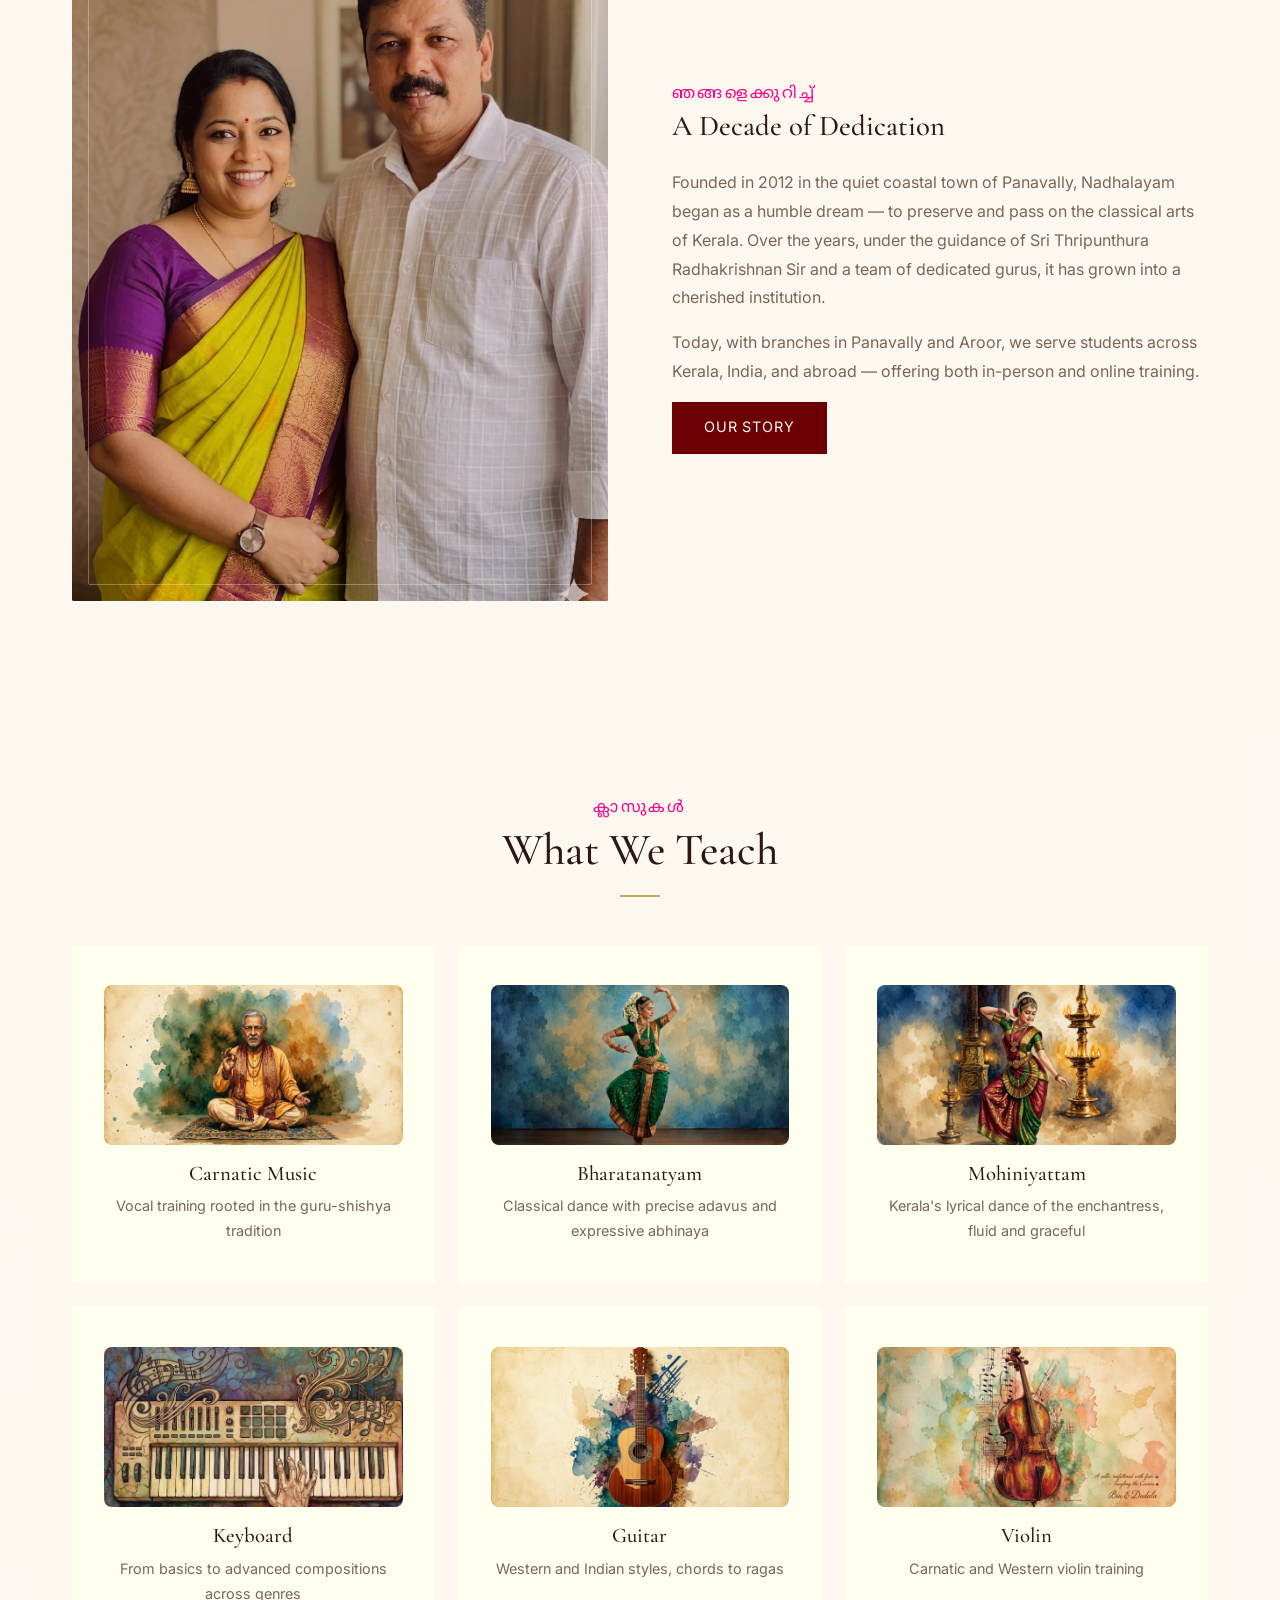
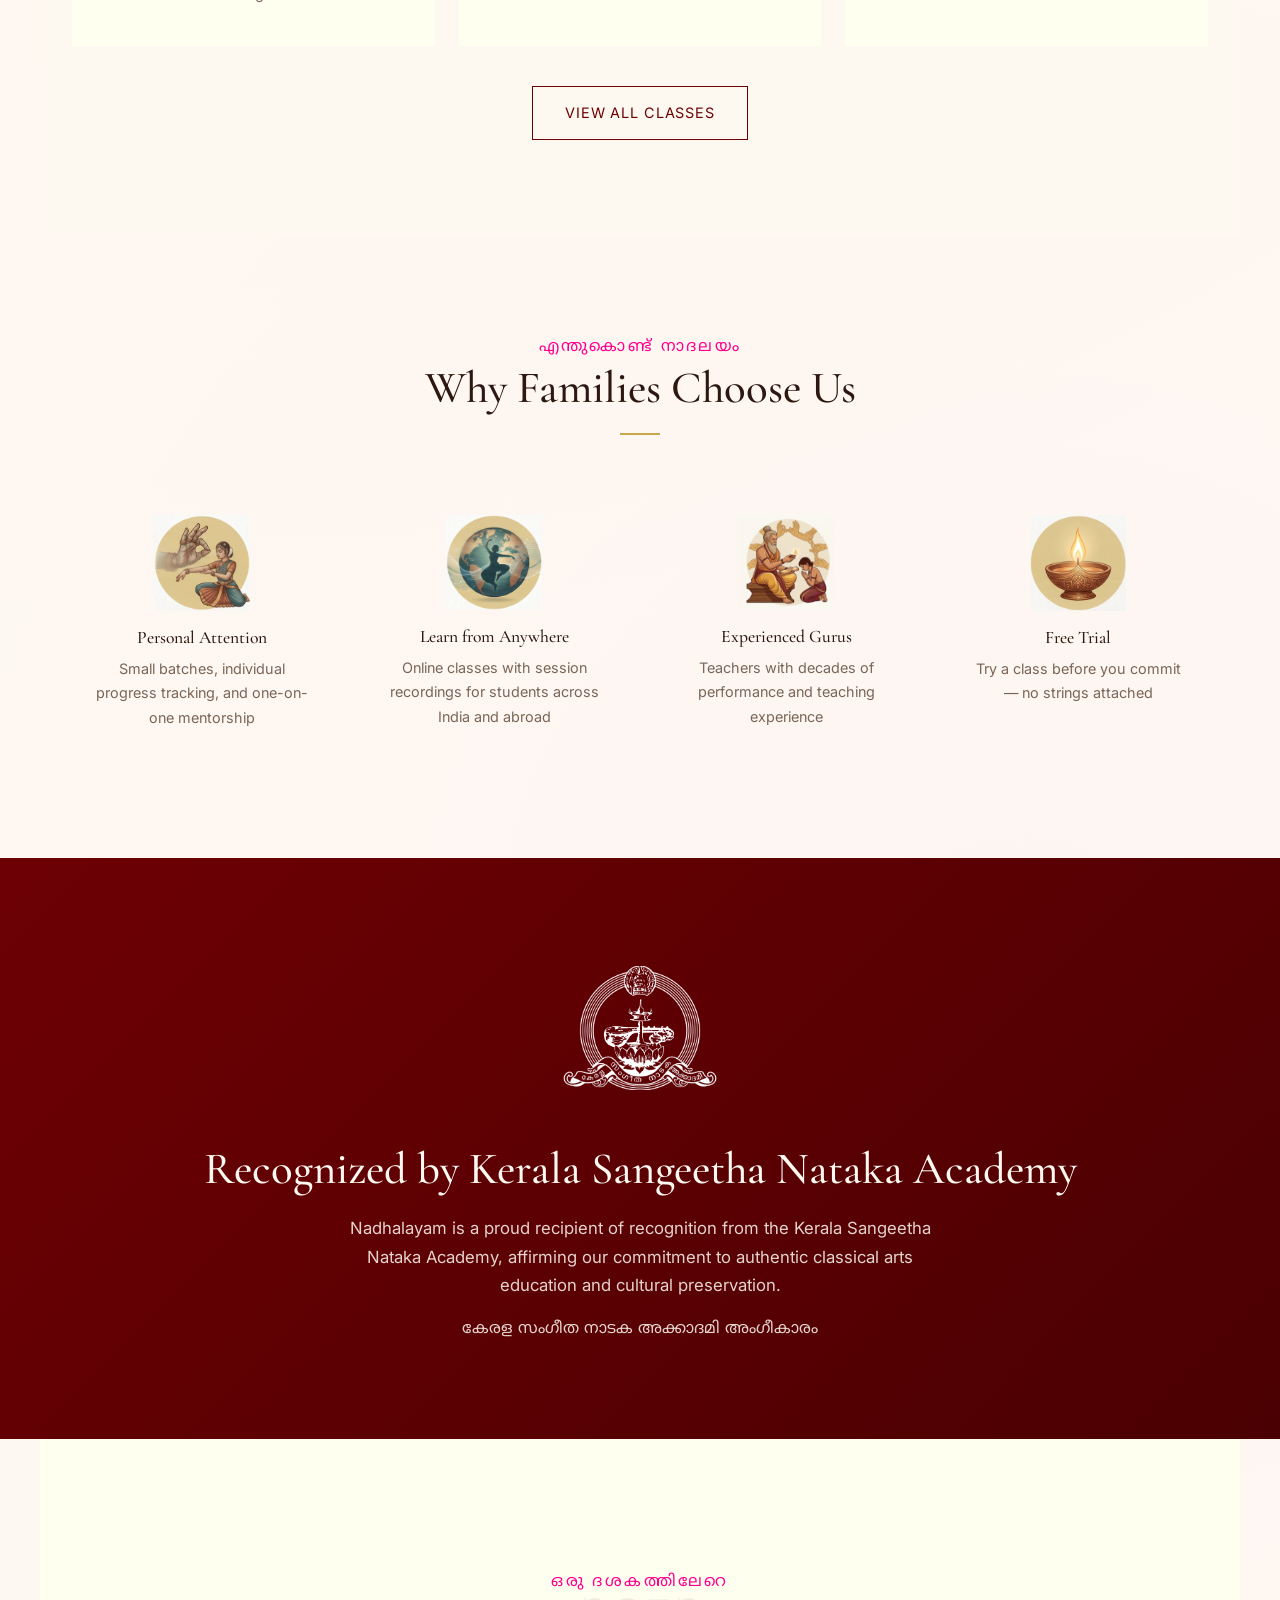
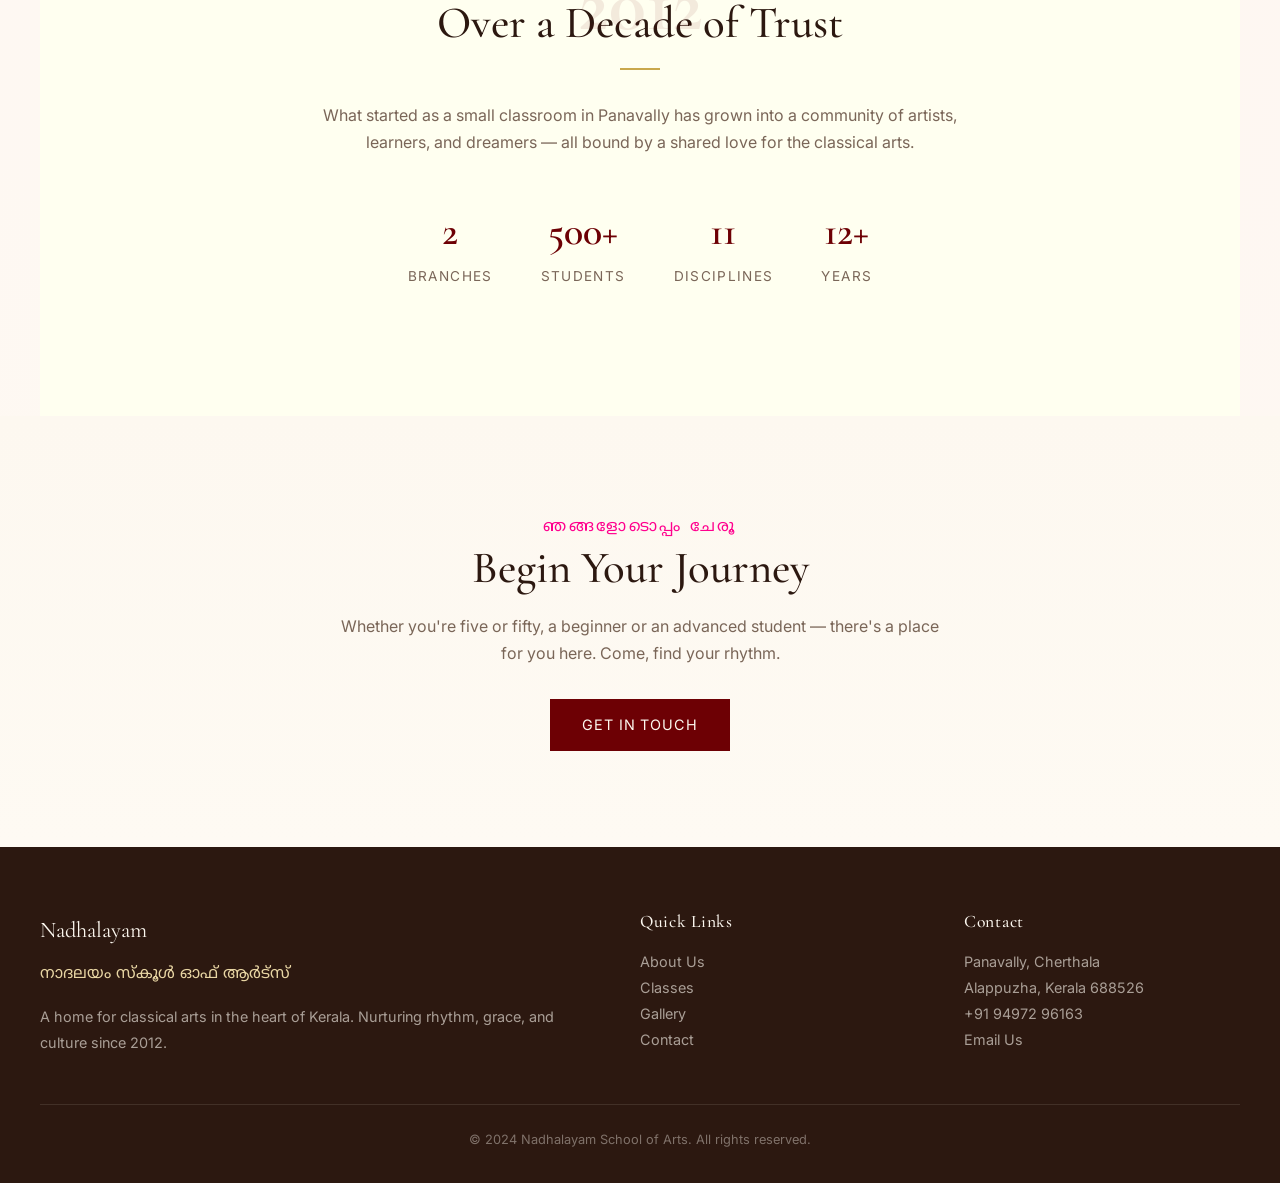
==== commit a46553f5: "modified requirements" ====
--- a/index.html
+++ b/index.html
@@ -31,15 +31,21 @@
 <!-- Hero Slideshow -->
 <section class="hero" id="hero">
   <div class="hero-slide active hero-slide-swap" style="background-image:url('images/coverpage1.jpeg');" data-caption="Bharatanatyam"></div>
-  <div class="hero-slide" style="background-image:url('images/12.jpg');" data-caption="Carnatic Music"></div>
-  <div class="hero-slide" style="background-image:url('images/13.jpg');" data-caption="Mohiniyattam"></div>
+  <div class="hero-slide" style="background-image:url('images/12.jpeg');" data-caption="Carnatic Music"></div>
+  <div class="hero-slide" style="background-image:url('images/13.jpeg');" data-caption="Mohiniyattam"></div>
   <div class="hero-slide" style="background-image:url('images/14.jpg');" data-caption="Kerala Classical Arts"></div>
+  <div class="hero-slide" style="background-image:url('images/15.jpeg');" data-caption="Nadhalayam"></div>
+  <div class="hero-slide" style="background-image:url('images/16.jpeg');" data-caption="Nadhalayam"></div>
+  <div class="hero-slide" style="background-image:url('images/17.jpeg');" data-caption="Nadhalayam"></div>
 
   <div class="hero-nav" id="heroNav">
     <button class="hero-dot active" data-index="0"></button>
     <button class="hero-dot" data-index="1"></button>
     <button class="hero-dot" data-index="2"></button>
     <button class="hero-dot" data-index="3"></button>
+    <button class="hero-dot" data-index="4"></button>
+    <button class="hero-dot" data-index="5"></button>
+    <button class="hero-dot" data-index="6"></button>
   </div>
 </section>
 
@@ -57,7 +63,7 @@
 <!-- About Preview -->
 <section class="section about-preview">
     <div class="about-preview-image">
-    <img src="images/founders.png" alt="Our Founders">
+    <img src="images/founders.jpeg" alt="Our Founders">
   </div>
   <div class="about-preview-text reveal">
     <span class="section-label malayalam">ഞങ്ങളെക്കുറിച്ച്</span>
@@ -80,17 +86,17 @@
 
   <div class="class-cards">
     <div class="class-card reveal">
-      <img src="images/11.png" alt="Carnatic Music" class="class-card-img-icon">
+      <img src="images/11.jpeg" alt="Carnatic Music" class="class-card-img-icon">
       <h4>Carnatic Music</h4>
       <p>Vocal training rooted in the guru-shishya tradition</p>
     </div>
     <div class="class-card reveal">
-      <img src="images/1.png" alt="Bharatanatyam" class="class-card-img-icon">
+      <img src="images/1.jpeg" alt="Bharatanatyam" class="class-card-img-icon">
       <h4>Bharatanatyam</h4>
       <p>Classical dance with precise adavus and expressive abhinaya</p>
     </div>
     <div class="class-card reveal">
-      <img src="images/2.png" alt="Mohiniyattam" class="class-card-img-icon">
+      <img src="images/2.jpeg" alt="Mohiniyattam" class="class-card-img-icon">
       <h4>Mohiniyattam</h4>
       <p>Kerala's lyrical dance of the enchantress, fluid and graceful</p>
     </div>
@@ -100,12 +106,12 @@
       <p>From basics to advanced compositions across genres</p>
     </div>
     <div class="class-card reveal">
-      <img src="images/3.png" alt="Guitar" class="class-card-img-icon">
+      <img src="images/3.jpeg" alt="Guitar" class="class-card-img-icon">
       <h4>Guitar</h4>
       <p>Western and Indian styles, chords to ragas</p>
     </div>
     <div class="class-card reveal">
-      <img src="images/5.png" alt="Violin" class="class-card-img-icon">
+      <img src="images/5.jpeg" alt="Violin" class="class-card-img-icon">
       <h4>Violin</h4>
       <p>Carnatic and Western violin training</p>
     </div>
--- a/css/style.css
+++ b/css/style.css
@@ -1,1342 +1,1344 @@
-
-/* ===== Fonts ===== */
-@import url('https://fonts.googleapis.com/css2?family=Cormorant+Garamond:ital,wght@0,300;0,400;0,500;0,600;0,700;1,400;1,500&family=Inter:wght@300;400;500;600&family=Noto+Sans+Malayalam:wght@300;400;500;600;700&display=swap');
-
-/* ===== Reset & Variables ===== */
-*,
-*::before,
-*::after { box-sizing: border-box; margin: 0; padding: 0; }
-
-:root {
-  --maroon: #6d0004;
-  --maroon-light: #8a1a1f;
-  --maroon-dark: #4a0002;
-  --pink: #ff008e;
-  --pink-soft: #ff6bb5;
-  --cream: #fdf8f0;
-  --cream-dark: #f3e8d7;
-  --ivory: #fffff0;
-  --gold: #c9a84c;
-  --gold-light: #e8d5a3;
-  --gold-muted: #b8943e;
-  --beige: #f5efe0;
-  --warm-white: #fefaf3;
-  --text-dark: #2c1810;
-  --text-body: #4a3128;
-  --text-muted: #7a6658;
-  --border-soft: #e8dcc8;
-
-  --font-serif: 'Cormorant Garamond', Georgia, serif;
-  --font-sans: 'Inter', -apple-system, sans-serif;
-  --font-malayalam: 'Noto Sans Malayalam', sans-serif;
-
-  --shadow-sm: 0 1px 3px rgba(44, 24, 16, 0.08);
-  --shadow-md: 0 4px 20px rgba(44, 24, 16, 0.1);
-  --shadow-lg: 0 10px 40px rgba(44, 24, 16, 0.12);
-  --shadow-xl: 0 20px 60px rgba(44, 24, 16, 0.15);
-}
-
-html {
-  scroll-behavior: smooth;
-  font-size: 16px;
-}
-
-body {
-  font-family: var(--font-sans);
-  color: var(--text-body);
-  background: var(--warm-white);
-  background-image:
-    radial-gradient(circle at 20% 30%, rgba(201, 168, 76, 0.03) 0%, transparent 50%),
-    radial-gradient(circle at 80% 70%, rgba(255, 0, 142, 0.02) 0%, transparent 50%);
-  line-height: 1.7;
-  -webkit-font-smoothing: antialiased;
-  overflow-x: hidden;
-}
-
-/* ===== Typography ===== */
-h1, h2, h3, h4, .serif {
-  font-family: var(--font-serif);
-  color: var(--text-dark);
-  font-weight: 500;
-  line-height: 1.25;
-}
-
-h1 { font-size: clamp(2.5rem, 5vw, 4.5rem); }
-h2 { font-size: clamp(1.8rem, 3.5vw, 2.8rem); }
-h3 { font-size: clamp(1.4rem, 2.5vw, 1.8rem); }
-
-.malayalam {
-  font-family: var(--font-malayalam);
-  font-size: 0.9em;
-}
-
-/* ===== Navigation ===== */
-.nav {
-  position: fixed;
-  top: 0; left: 0; right: 0;
-  z-index: 1000;
-  padding: 1rem 0;
-  transition: all 0.4s ease;
-}
-
-.nav.scrolled {
-  background: rgba(253, 248, 240, 0.95);
-  backdrop-filter: blur(10px);
-  box-shadow: var(--shadow-sm);
-  padding: 0.5rem 0;
-}
-
-.nav-inner {
-  max-width: 1200px;
-  margin: 0 auto;
-  padding: 0 2rem;
-  display: flex;
-  align-items: center;
-  justify-content: space-between;
-}
-
-.nav-logo {
-  font-family: var(--font-serif);
-  font-size: 1.6rem;
-  color: var(--cream);
-  text-decoration: none;
-  letter-spacing: 0.02em;
-  transition: color 0.3s;
-}
-
-.nav.scrolled .nav-logo { color: var(--maroon); }
-
-.nav-links {
-  display: flex;
-  gap: 2.5rem;
-  list-style: none;
-}
-
-.nav-links a {
-  color: var(--cream);
-  text-decoration: none;
-  font-size: 0.95rem;
-  font-weight: 400;
-  letter-spacing: 0.04em;
-  text-transform: uppercase;
-  position: relative;
-  transition: color 0.3s;
-}
-
-.nav.scrolled .nav-links a { color: var(--text-body); }
-
-.nav-links a::after {
-  content: '';
-  position: absolute;
-  bottom: -4px; left: 0;
-  width: 0;
-  height: 1px;
-  background: var(--pink);
-  transition: width 0.3s ease;
-}
-
-.nav-links a:hover::after,
-.nav-links a.active::after { width: 100%; }
-
-.nav-links a:hover { color: var(--pink); }
-
-.nav-toggle {
-  display: none;
-  flex-direction: column;
-  gap: 5px;
-  background: none;
-  border: none;
-  cursor: pointer;
-  padding: 4px;
-}
-
-.nav-toggle span {
-  display: block;
-  width: 24px;
-  height: 2px;
-  background: var(--cream);
-  transition: all 0.3s ease;
-}
-
-.nav.scrolled .nav-toggle span { background: var(--maroon); }
-
-/* ===== Hero Slideshow ===== */
-.hero {
-  position: relative;
-  height: 100vh;
-  overflow: hidden;
-  background: var(--maroon-dark);
-}
-
-.hero-slide {
-  position: absolute;
-  inset: 0;
-  opacity: 0;
-  transition: opacity 1.2s cubic-bezier(0.4, 0, 0.2, 1);
-  background-size: cover;
-  background-position: center;
-}
-
-.hero-slide.active {
-  opacity: 1;
-  animation: kenburns 20s ease-in-out infinite alternate;
-}
-
-.hero-slide::after {
-  content: "";
-  position: absolute;
-  inset: 0;
-  background: radial-gradient(ellipse at center, transparent 40%, rgba(0,0,0,0.55) 100%);
-  pointer-events: none;
-}
-
-@keyframes kenburns {
-  0% { transform: scale(1); }
-  100% { transform: scale(1.1); }
-}
-
-
-
-
-
-
-
-
-
-
-
-
-
-
-
-
-
-.hero-nav {
-  position: absolute;
-  bottom: 4rem;
-  left: 50%;
-  transform: translateX(-50%);
-  z-index: 10;
-  display: flex;
-  gap: 0.75rem;
-}
-
-.hero-dot {
-  width: 8px;
-  height: 8px;
-  border-radius: 50%;
-  border: 1px solid var(--cream);
-  background: transparent;
-  cursor: pointer;
-  transition: all 0.3s ease;
-}
-
-.hero-dot.active { background: var(--pink); border-color: var(--pink); }
-
-
-
-/* ===== Section Common ===== */
-.section {
-  padding: 6rem 2rem;
-  max-width: 1200px;
-  margin: 0 auto;
-}
-
-.section-label {
-  font-family: var(--font-malayalam);
-  color: var(--pink);
-  font-size: 1rem;
-  letter-spacing: 0.15em;
-  text-transform: uppercase;
-  margin-bottom: 0.5rem;
-}
-
-.section-title {
-  margin-bottom: 1rem;
-}
-
-.section-line {
-  width: 40px;
-  height: 2px;
-  background: var(--gold);
-  margin-bottom: 2rem;
-}
-
-/* ===== Welcome ===== */
-.welcome {
-  text-align: center;
-  background: linear-gradient(180deg, var(--warm-white) 0%, var(--cream) 100%);
-}
-
-.welcome-text {
-  max-width: 680px;
-  margin: 0 auto;
-  font-size: 1.15rem;
-  color: var(--text-muted);
-}
-
-/* ===== About Preview ===== */
-.about-preview {
-  display: grid;
-  grid-template-columns: 1fr 1fr;
-  gap: 4rem;
-  align-items: center;
-}
-
-.about-preview-image {
-  position: relative;
-  aspect-ratio: 4/5;
-  background: linear-gradient(135deg, var(--maroon), var(--maroon-dark));
-  border-radius: 2px;
-  overflow: hidden;
-}
-
-.about-preview-image img {
-  width: 100%;
-  height: 100%;
-  object-fit: cover;
-  opacity: 0.85;
-}
-
-.about-preview-image::before {
-  content: '';
-  position: absolute;
-  inset: 1rem;
-  border: 1px solid rgba(253, 248, 240, 0.3);
-  z-index: 2;
-  border-radius: 2px;
-  pointer-events: none;
-}
-
-.about-preview-text h3 {
-  margin-bottom: 1.5rem;
-}
-
-.about-preview-text p {
-  color: var(--text-muted);
-  margin-bottom: 1rem;
-  line-height: 1.8;
-}
-
-.btn {
-  display: inline-flex;
-  align-items: center;
-  gap: 0.5rem;
-  padding: 0.85rem 2rem;
-  font-family: var(--font-sans);
-  font-size: 0.9rem;
-  letter-spacing: 0.06em;
-  text-transform: uppercase;
-  text-decoration: none;
-  border: none;
-  cursor: pointer;
-  transition: all 0.3s ease;
-}
-
-.btn-primary {
-  background: var(--maroon);
-  color: var(--cream);
-}
-
-.btn-primary:hover { background: var(--maroon-light); }
-
-.btn-outline {
-  background: transparent;
-  color: var(--maroon);
-  border: 1px solid var(--maroon);
-}
-
-.btn-outline:hover { background: var(--maroon); color: var(--cream); }
-
-/* ===== Featured Classes ===== */
-.featured-classes {
-  background: var(--cream);
-}
-
-.featured-classes .section-label,
-.featured-classes .section-title { text-align: center; }
-
-.featured-classes .section-line { margin-left: auto; margin-right: auto; }
-
-.class-cards {
-  display: grid;
-  grid-template-columns: repeat(auto-fill, minmax(280px, 1fr));
-  gap: 1.5rem;
-  margin-top: 3rem;
-}
-
-.class-card {
-  background: var(--ivory);
-  padding: 2.5rem 2rem;
-  text-align: center;
-  border-radius: 2px;
-  transition: all 0.4s ease;
-  position: relative;
-  overflow: hidden;
-}
-
-.class-card::before {
-  content: '';
-  position: absolute;
-  top: 0; left: 0; right: 0;
-  height: 3px;
-  background: linear-gradient(90deg, var(--gold), var(--pink));
-  transform: scaleX(0);
-  transition: transform 0.4s ease;
-}
-
-.class-card:hover::before { transform: scaleX(1); }
-
-.class-card:hover {
-  box-shadow: var(--shadow-lg);
-  transform: translateY(-4px);
-}
-
-.class-card-icon {
-  font-size: 2.5rem;
-  margin-bottom: 1rem;
-  display: block;
-}
-
-.class-card-img-icon {
-  width: 100%;
-  height: 160px;
-  object-fit: cover;
-  border-radius: 8px;
-  margin-bottom: 1rem;
-  display: block;
-}
-
-.class-card h4 {
-  font-family: var(--font-serif);
-  font-size: 1.3rem;
-  margin-bottom: 0.5rem;
-}
-
-.class-card p {
-  color: var(--text-muted);
-  font-size: 0.9rem;
-}
-
-/* ===== Why Choose Us ===== */
-.why-us {
-  text-align: center;
-}
-
-.why-grid {
-  display: grid;
-  grid-template-columns: repeat(auto-fill, minmax(240px, 1fr));
-  gap: 2rem;
-  margin-top: 3rem;
-}
-
-.why-item {
-  padding: 2rem 1.5rem;
-  text-align: center;
-}
-
-.why-icon {
-  width: auto;
-  height: auto;
-  min-height: 48px;
-  margin: 0 auto 1rem;
-  display: flex;
-  align-items: center;
-  justify-content: center;
-  max-width: 96px;
-  color: var(--gold-muted);
-}
-
-
-.why-item h4 {
-  font-family: var(--font-serif);
-  font-size: 1.1rem;
-  margin-bottom: 0.5rem;
-}
-
-.why-item p {
-  color: var(--text-muted);
-  font-size: 0.9rem;
-}
-
-/* ===== Recognition ===== */
-.recognition {
-  background: linear-gradient(135deg, var(--maroon), var(--maroon-dark));
-  color: var(--cream);
-  text-align: center;
-  padding: 5rem 2rem;
-}
-
-.recognition-badge {
-  width: 120px;
-  height: 120px;
-  margin: 0 auto 1.5rem;
-  border: 2px solid var(--gold);
-  border-radius: 50%;
-  display: flex;
-  align-items: center;
-  justify-content: center;
-  font-size: 2rem;
-}
-
-.recognition h2 { color: var(--cream); }
-
-.recognition p {
-  max-width: 600px;
-  margin: 1rem auto;
-  font-size: 1.05rem;
-  opacity: 0.85;
-}
-
-/* ===== Since 2012 ===== */
-.since {
-  text-align: center;
-  background: var(--ivory);
-}
-
-.since-year {
-  font-family: var(--font-serif);
-  font-size: clamp(3rem, 6vw, 5rem);
-  color: var(--maroon);
-  font-weight: 700;
-  opacity: 0.08;
-  position: absolute;
-  left: 50%;
-  transform: translateX(-50%);
-  line-height: 1;
-}
-
-.since-content {
-  position: relative;
-  padding: 2rem 0;
-}
-
-.since-content p {
-  max-width: 640px;
-  margin: 0 auto;
-  color: var(--text-muted);
-}
-
-.since-stats {
-  display: flex;
-  justify-content: center;
-  gap: 3rem;
-  margin-top: 2.5rem;
-  flex-wrap: wrap;
-}
-
-.since-stat {
-  text-align: center;
-}
-
-.since-stat-number {
-  font-family: var(--font-serif);
-  font-size: 2.5rem;
-  color: var(--maroon);
-  font-weight: 600;
-}
-
-.since-stat-label {
-  font-size: 0.85rem;
-  color: var(--text-muted);
-  text-transform: uppercase;
-  letter-spacing: 0.1em;
-}
-
-/* ===== Decorative Divider ===== */
-.ornament {
-  display: flex;
-  align-items: center;
-  justify-content: center;
-  gap: 1rem;
-  margin: 2rem 0;
-  color: var(--gold-muted);
-  font-size: 0.7rem;
-}
-
-.ornament::before,
-.ornament::after {
-  content: '';
-  width: 30px;
-  height: 1px;
-  background: var(--gold);
-}
-
-/* ===== CTA ===== */
-.cta {
-  text-align: center;
-  background: linear-gradient(180deg, var(--cream), var(--warm-white));
-  padding: 6rem 2rem;
-}
-
-.cta-inner {
-  max-width: 600px;
-  margin: 0 auto;
-}
-
-.cta h2 { margin-bottom: 1rem; }
-
-.cta p {
-  color: var(--text-muted);
-  margin-bottom: 2rem;
-}
-
-/* ===== Footer ===== */
-.footer {
-  background: var(--text-dark);
-  color: var(--cream);
-  padding: 4rem 2rem 2rem;
-}
-
-.footer-grid {
-  max-width: 1200px;
-  margin: 0 auto;
-  display: grid;
-  grid-template-columns: 2fr 1fr 1fr;
-  gap: 3rem;
-}
-
-.footer h4 {
-  font-family: var(--font-serif);
-  color: var(--cream);
-  font-size: 1.1rem;
-  margin-bottom: 1rem;
-  letter-spacing: 0.04em;
-}
-
-.footer p, .footer a {
-  color: rgba(253, 248, 240, 0.6);
-  font-size: 0.9rem;
-  text-decoration: none;
-  line-height: 1.8;
-}
-
-.footer a:hover { color: var(--pink); }
-
-.footer-brand {
-  font-family: var(--font-serif);
-  font-size: 1.4rem;
-  color: var(--cream);
-  margin-bottom: 0.75rem;
-}
-
-.footer-ml {
-  font-family: var(--font-malayalam);
-  font-size: 1rem;
-  color: var(--gold-light);
-  margin-bottom: 1rem;
-}
-
-.footer-bottom {
-  max-width: 1200px;
-  margin: 3rem auto 0;
-  padding-top: 1.5rem;
-  border-top: 1px solid rgba(253, 248, 240, 0.1);
-  text-align: center;
-  font-size: 0.8rem;
-  color: rgba(253, 248, 240, 0.4);
-}
-
-/* ===== Page Header (inner pages) ===== */
-.page-header {
-  padding: 7rem 2rem 4rem;
-  text-align: center;
-  background: linear-gradient(180deg, var(--maroon-dark), var(--maroon));
-  color: var(--cream);
-}
-
-.page-header h1 { color: var(--cream); }
-
-.page-header p {
-  max-width: 560px;
-  margin: 0.75rem auto 0;
-  color: var(--gold-light);
-  font-size: 1.05rem;
-}
-
-/* ===== About Page ===== */
-.about-story {
-  display: grid;
-  grid-template-columns: 1fr 1fr;
-  gap: 4rem;
-  align-items: start;
-}
-
-.story-image {
-  position: sticky;
-  top: 6rem;
-  aspect-ratio: 3/4;
-  background: linear-gradient(135deg, var(--maroon-light), var(--maroon));
-  border-radius: 2px;
-  overflow: hidden;
-}
-
-.story-image img {
-  width: 100%;
-  height: 100%;
-  object-fit: cover;
-  opacity: 0.8;
-}
-
-.story-image::after {
-  content: '';
-  position: absolute;
-  inset: 1rem;
-  border: 1px solid rgba(253, 248, 240, 0.25);
-  border-radius: 2px;
-  pointer-events: none;
-}
-
-.story-text p {
-  margin-bottom: 1.2rem;
-  color: var(--text-muted);
-  line-height: 1.8;
-}
-
-.timeline {
-  margin: 4rem 0;
-  position: relative;
-}
-
-.timeline::before {
-  content: '';
-  position: absolute;
-  left: 0;
-  top: 0;
-  bottom: 0;
-  width: 1px;
-  background: linear-gradient(180deg, var(--gold), var(--pink), transparent);
-}
-
-.timeline-item {
-  padding-left: 2.5rem;
-  position: relative;
-  margin-bottom: 2.5rem;
-}
-
-.timeline-item::before {
-  content: '';
-  position: absolute;
-  left: -4px;
-  top: 6px;
-  width: 9px;
-  height: 9px;
-  border-radius: 50%;
-  background: var(--pink);
-}
-
-.timeline-year {
-  font-family: var(--font-serif);
-  font-size: 1.2rem;
-  color: var(--maroon);
-  font-weight: 600;
-  margin-bottom: 0.25rem;
-}
-
-.timeline-text {
-  color: var(--text-muted);
-  font-size: 0.95rem;
-}
-
-/* ===== Classes Page ===== */
-.classes-grid {
-  display: grid;
-  grid-template-columns: repeat(auto-fill, minmax(300px, 1fr));
-  gap: 1.5rem;
-  margin-top: 2rem;
-}
-
-.class-detail-card {
-  background: var(--ivory);
-  border-radius: 2px;
-  overflow: hidden;
-  transition: all 0.4s ease;
-}
-
-.class-detail-card:hover {
-  box-shadow: var(--shadow-lg);
-  transform: translateY(-4px);
-}
-
-.class-card-img {
-  aspect-ratio: 16/10;
-  background: linear-gradient(135deg, var(--maroon-light), var(--maroon-dark));
-  display: flex;
-  align-items: center;
-  justify-content: center;
-  font-size: 3rem;
-  color: var(--cream);
-  position: relative;
-  overflow: hidden;
-}
-
-.class-card-img img {
-  width: 100%;
-  height: 100%;
-  object-fit: cover;
-  opacity: 0.7;
-}
-
-.class-card-body {
-  padding: 1.5rem;
-}
-
-.class-card-body h3 {
-  font-family: var(--font-serif);
-  font-size: 1.25rem;
-  margin-bottom: 0.5rem;
-}
-
-.class-card-body p {
-  color: var(--text-muted);
-  font-size: 0.9rem;
-}
-
-.class-info {
-  margin-top: 4rem;
-  background: var(--cream);
-  padding: 3rem 2rem;
-  border-radius: 2px;
-  text-align: center;
-}
-
-.class-info-grid {
-  display: flex;
-  flex-wrap: wrap;
-  justify-content: center;
-  gap: 1.5rem;
-  margin-top: 2rem;
-}
-
-.class-info-grid > * {
-  flex: 0 1 200px;
-}
-
-.class-info-item {
-  padding: 1.5rem;
-}
-
-.class-info-item .icon {
-  font-size: 1.5rem;
-  margin-bottom: 0.5rem;
-}
-
-.class-info-item h4 {
-  font-family: var(--font-serif);
-  font-size: 1.05rem;
-  margin-bottom: 0.25rem;
-}
-
-.class-info-item p {
-  color: var(--text-muted);
-  font-size: 0.85rem;
-}
-
-/* ===== Gallery ===== */
-.gallery {
-  background: var(--cream-dark);
-}
-
-.gallery-grid {
-  columns: 4 260px;
-  column-gap: 1rem;
-  margin-top: 2rem;
-}
-
-.gallery-item {
-  break-inside: avoid;
-  margin-bottom: 1rem;
-  position: relative;
-  border-radius: 2px;
-  overflow: hidden;
-  cursor: pointer;
-}
-
-.gallery-item img {
-  width: 100%;
-  display: block;
-  transition: transform 0.5s ease;
-}
-
-.gallery-item:hover img {
-  transform: scale(1.04);
-}
-
-.gallery-item-overlay {
-  position: absolute;
-  inset: 0;
-  background: linear-gradient(180deg, transparent 50%, rgba(74, 0, 2, 0.7));
-  opacity: 0;
-  transition: opacity 0.3s ease;
-  display: flex;
-  align-items: flex-end;
-  padding: 1rem;
-}
-
-.gallery-item:hover .gallery-item-overlay { opacity: 1; }
-
-.gallery-item-overlay span {
-  color: var(--cream);
-  font-size: 0.85rem;
-  font-family: var(--font-serif);
-}
-
-.gallery-placeholder {
-  width: 100%;
-  aspect-ratio: auto;
-  background: linear-gradient(135deg, var(--maroon-light), var(--maroon-dark));
-  display: flex;
-  align-items: center;
-  justify-content: center;
-  color: rgba(253, 248, 240, 0.3);
-  font-size: 3rem;
-  min-height: 200px;
-}
-
-/* Lightbox */
-.lightbox {
-  display: none;
-  position: fixed;
-  inset: 0;
-  z-index: 2000;
-  background: rgba(44, 24, 16, 0.95);
-  align-items: center;
-  justify-content: center;
-  padding: 2rem;
-}
-
-.lightbox.active { display: flex; }
-
-.lightbox img {
-  max-width: 90vw;
-  max-height: 85vh;
-  object-fit: contain;
-  border-radius: 2px;
-}
-
-.lightbox-close {
-  position: absolute;
-  top: 1.5rem;
-  right: 2rem;
-  background: none;
-  border: none;
-  color: var(--cream);
-  font-size: 2rem;
-  cursor: pointer;
-  transition: color 0.3s;
-}
-
-.lightbox-close:hover { color: var(--pink); }
-
-.lightbox-caption {
-  position: absolute;
-  bottom: 2rem;
-  left: 50%;
-  transform: translateX(-50%);
-  color: var(--cream);
-  font-family: var(--font-serif);
-  font-size: 1.1rem;
-}
-
-/* ===== Contact Page ===== */
-.contact-grid {
-  display: grid;
-  grid-template-columns: 1fr 1fr;
-  gap: 3rem;
-}
-
-.contact-card {
-  background: var(--ivory);
-  padding: 2.5rem;
-  border-radius: 2px;
-}
-
-.contact-card h3 {
-  margin-bottom: 1.5rem;
-}
-
-.contact-item {
-  display: flex;
-  gap: 1rem;
-  margin-bottom: 1.25rem;
-  align-items: flex-start;
-}
-
-.contact-icon {
-  flex-shrink: 0;
-  width: 40px;
-  height: 40px;
-  display: flex;
-  align-items: center;
-  justify-content: center;
-  background: var(--cream);
-  border-radius: 50%;
-  color: var(--maroon);
-  font-size: 1rem;
-}
-
-.contact-item p {
-  color: var(--text-muted);
-  font-size: 0.9rem;
-  line-height: 1.6;
-}
-
-.contact-item a {
-  color: var(--maroon);
-  text-decoration: none;
-}
-
-.contact-item a:hover { color: var(--pink); }
-
-.map-container {
-  border-radius: 2px;
-  overflow: hidden;
-  height: 100%;
-  min-height: 350px;
-}
-
-.map-container iframe {
-  width: 100%;
-  height: 100%;
-  border: none;
-  border-radius: 2px;
-}
-
-/* WhatsApp Float */
-.whatsapp-float {
-  position: fixed;
-  bottom: 2rem;
-  right: 2rem;
-  z-index: 999;
-  width: 56px;
-  height: 56px;
-  border-radius: 50%;
-  background: #25D366;
-  color: #fff;
-  display: flex;
-  align-items: center;
-  justify-content: center;
-  font-size: 1.5rem;
-  text-decoration: none;
-  box-shadow: 0 4px 20px rgba(37, 211, 102, 0.4);
-  transition: transform 0.3s ease, box-shadow 0.3s ease;
-}
-
-.whatsapp-float:hover {
-  transform: scale(1.1);
-  box-shadow: 0 6px 30px rgba(37, 211, 102, 0.5);
-}
-
-/* ===== Lazy Load ===== */
-.lazy-img {
-  opacity: 0;
-  transition: opacity 0.5s ease;
-}
-
-.lazy-img.loaded {
-  opacity: 1;
-}
-
-/* ===== Scroll Reveal ===== */
-.reveal {
-  opacity: 0;
-  transform: translateY(30px);
-  transition: opacity 0.6s ease, transform 0.6s ease;
-}
-
-.reveal.visible {
-  opacity: 1;
-  transform: translateY(0);
-}
-
-/* ===== Placeholder Image Generator ===== */
-.placeholder-img {
-  width: 100%;
-  height: 100%;
-  display: flex;
-  align-items: center;
-  justify-content: center;
-  color: rgba(253, 248, 240, 0.3);
-  font-size: 3rem;
-  text-align: center;
-  line-height: 1.3;
-}
-
-/* ===== Responsive ===== */
-@media (max-width: 768px) {
-  .nav-links {
-    position: fixed;
-    top: 0; right: -100%;
-    width: 70vw;
-    height: 100vh;
-    background: var(--maroon);
-    flex-direction: column;
-    padding: 6rem 2rem 2rem;
-    gap: 1.5rem;
-    transition: right 0.4s ease;
-  }
-
-  .nav-links.active { right: 0; }
-
-  .nav-links a { color: var(--cream); font-size: 1rem; }
-  .nav.scrolled .nav-links a { color: var(--cream); }
-
-  .nav-toggle { display: flex; z-index: 1001; }
-
-  .about-preview,
-  .about-story,
-  .contact-grid {
-    grid-template-columns: 1fr;
-    gap: 2rem;
-  }
-
-  .story-image { position: static; }
-
-  .footer-grid {
-    grid-template-columns: 1fr;
-    gap: 2rem;
-  }
-
-  .section { padding: 4rem 1.5rem; }
-
-  .hero { height: auto; min-height: 60vh; }
-  .hero-slide { background-size: cover; }
-  .hero-slide-swap { background-size: 100% auto; background-repeat: no-repeat; background-color: var(--maroon-dark); background-image: url('../images/coverpage2.jpeg') !important; }
-
-  .since-stats { gap: 1.5rem; }
-
-  .gallery-grid { columns: 2 1fr; }
-}
-
-@media (max-width: 480px) {
-  .gallery-grid { columns: 1; }
-
-  .class-cards,
-  .classes-grid,
-  .why-grid {
-    grid-template-columns: 1fr;
-  }
-
-  .class-info-grid > * {
-    flex: 1 1 100%;
-  }
-}
-
-
-/* ===== Gallery Videos ===== */
-.gallery-item.gallery-video {
-  cursor: default;
-}
-
-.video-wrapper {
-  position: relative;
-  width: 100%;
-  padding-bottom: 56.25%;
-  background: var(--maroon-dark);
-}
-
-.video-wrapper {
-  position: relative;
-  width: 100%;
-  padding-bottom: 56.25%;
-  background: var(--maroon-dark);
-}
-
-.video-click-overlay {
-  position: absolute;
-  inset: 0;
-  z-index: 10;
-  cursor: pointer;
-}
-
-.video-wrapper iframe {
-  position: absolute;
-  inset: 0;
-  width: 100%;
-  height: 100%;
-  border: none;
-}
-
-/* ===== Faculty ===== */
-.faculty-grid {
-  display: grid;
-  grid-template-columns: repeat(auto-fill, minmax(240px, 1fr));
-  gap: 2rem;
-  margin-top: 2rem;
-}
-
-.faculty-card {
-  background: var(--warm-white);
-  border-radius: 4px;
-  overflow: hidden;
-  box-shadow: var(--shadow-sm);
-  transition: transform 0.3s ease, box-shadow 0.3s ease;
-}
-
-.faculty-card:hover {
-  transform: translateY(-4px);
-  box-shadow: var(--shadow-md);
-}
-
-.faculty-card-img {
-  width: 100%;
-  aspect-ratio: 3/4;
-  overflow: hidden;
-  background: var(--beige);
-}
-
-.faculty-card-img img {
-  width: 100%;
-  height: 100%;
-  object-fit: cover;
-  display: block;
-  transition: transform 0.4s ease;
-}
-
-.faculty-card:hover .faculty-card-img img {
-  transform: scale(1.05);
-}
-
-.faculty-card-body {
-  padding: 1.25rem 1.25rem 1.5rem;
-  text-align: center;
-}
-
-.faculty-card-body h3 {
-  font-family: var(--font-serif);
-  font-size: 1.25rem;
-  color: var(--text-dark);
-  margin-bottom: 0.25rem;
-}
-
-.faculty-card-body p {
-  color: var(--gold-muted);
-  font-size: 0.9rem;
-  font-weight: 500;
-}
-
-/* ===== Social Links ===== */
-.social-links {
-  display: flex;
-  gap: 1rem;
-  margin-top: 1.25rem;
-  flex-wrap: wrap;
-}
-
-.social-link {
-  display: inline-flex;
-  align-items: center;
-  gap: 0.4rem;
-  padding: 0.6rem 1.2rem;
-  border: 1px solid var(--border-soft);
-  border-radius: 4px;
-  color: var(--text-body);
-  text-decoration: none;
-  font-size: 0.85rem;
-  transition: all 0.3s ease;
-}
-
-.social-link:hover {
-  border-color: var(--gold-muted);
-  color: var(--gold-muted);
-  background: var(--warm-white);
-}
-
-/* ===== Founders ===== */
-.founders-grid {
-  display: grid;
-  grid-template-columns: repeat(auto-fit, minmax(400px, 1fr));
-  gap: 2rem;
-  margin-top: 2rem;
-}
-
-.founder-card {
-  text-align: center;
-  background: var(--warm-white);
-  border-radius: 4px;
-  overflow: hidden;
-  box-shadow: var(--shadow-sm);
-}
-
-
-
-.founder-body {
-  padding: 1.5rem 2rem 2rem;
-}
-
-.founder-body h3 {
-  font-family: var(--font-serif);
-  font-size: 1.5rem;
-  color: var(--text-dark);
-  margin-bottom: 0.25rem;
-  font-weight: 700;
-}
-
-.founder-role {
-  color: var(--gold-muted);
-  font-weight: 500;
-  font-size: 0.9rem;
-  margin-bottom: 1rem;
-}
-
-.founder-body h4 {
-  font-family: var(--font-serif);
-  font-size: 1.1rem;
-  color: var(--maroon);
-  margin: 1.25rem 0 0.5rem;
-}
-
-.founder-body ul {
-  list-style: none;
-  padding: 0;
-  margin: 0;
-}
-
-.founder-body ul li {
-  position: relative;
-  padding-left: 1.25rem;
-  margin-bottom: 0.5rem;
-  color: var(--text-body);
-  font-size: 0.9rem;
-  line-height: 1.6;
-}
-
-.founder-body ul li::before {
-  content: '•';
-  position: absolute;
-  left: 0;
-  color: var(--pink);
-  font-weight: bold;
-}
-
-.founder-body p {
-  color: var(--text-body);
-  font-size: 0.95rem;
-  line-height: 1.7;
-}
-
-@media (max-width: 900px) {
-  .founders-grid {
-    grid-template-columns: 1fr;
-  }
-}
-
-/* ===== Testimonials ===== */
-.testimonials-list {
-  display: flex;
+
+/* ===== Fonts ===== */
+@import url('https://fonts.googleapis.com/css2?family=Cormorant+Garamond:ital,wght@0,300;0,400;0,500;0,600;0,700;1,400;1,500&family=Inter:wght@300;400;500;600&family=Noto+Sans+Malayalam:wght@300;400;500;600;700&display=swap');
+
+/* ===== Reset & Variables ===== */
+*,
+*::before,
+*::after { box-sizing: border-box; margin: 0; padding: 0; }
+
+:root {
+  --maroon: #6d0004;
+  --maroon-light: #8a1a1f;
+  --maroon-dark: #4a0002;
+  --pink: #ff008e;
+  --pink-soft: #ff6bb5;
+  --cream: #fdf8f0;
+  --cream-dark: #f3e8d7;
+  --ivory: #fffff0;
+  --gold: #c9a84c;
+  --gold-light: #e8d5a3;
+  --gold-muted: #b8943e;
+  --beige: #f5efe0;
+  --warm-white: #fefaf3;
+  --text-dark: #2c1810;
+  --text-body: #4a3128;
+  --text-muted: #7a6658;
+  --border-soft: #e8dcc8;
+
+  --font-serif: 'Cormorant Garamond', Georgia, serif;
+  --font-sans: 'Inter', -apple-system, sans-serif;
+  --font-malayalam: 'Noto Sans Malayalam', sans-serif;
+
+  --shadow-sm: 0 1px 3px rgba(44, 24, 16, 0.08);
+  --shadow-md: 0 4px 20px rgba(44, 24, 16, 0.1);
+  --shadow-lg: 0 10px 40px rgba(44, 24, 16, 0.12);
+  --shadow-xl: 0 20px 60px rgba(44, 24, 16, 0.15);
+}
+
+html {
+  scroll-behavior: smooth;
+  font-size: 16px;
+}
+
+body {
+  font-family: var(--font-sans);
+  color: var(--text-body);
+  background: var(--warm-white);
+  background-image:
+    radial-gradient(circle at 20% 30%, rgba(201, 168, 76, 0.03) 0%, transparent 50%),
+    radial-gradient(circle at 80% 70%, rgba(255, 0, 142, 0.02) 0%, transparent 50%);
+  line-height: 1.7;
+  -webkit-font-smoothing: antialiased;
+  overflow-x: hidden;
+}
+
+/* ===== Typography ===== */
+h1, h2, h3, h4, .serif {
+  font-family: var(--font-serif);
+  color: var(--text-dark);
+  font-weight: 500;
+  line-height: 1.25;
+}
+
+h1 { font-size: clamp(2.5rem, 5vw, 4.5rem); }
+h2 { font-size: clamp(1.8rem, 3.5vw, 2.8rem); }
+h3 { font-size: clamp(1.4rem, 2.5vw, 1.8rem); }
+
+.malayalam {
+  font-family: var(--font-malayalam);
+  font-size: 0.9em;
+}
+
+/* ===== Navigation ===== */
+.nav {
+  position: fixed;
+  top: 0; left: 0; right: 0;
+  z-index: 1000;
+  padding: 1rem 0;
+  transition: all 0.4s ease;
+}
+
+.nav.scrolled {
+  background: rgba(253, 248, 240, 0.95);
+  backdrop-filter: blur(10px);
+  box-shadow: var(--shadow-sm);
+  padding: 0.5rem 0;
+}
+
+.nav-inner {
+  max-width: 1200px;
+  margin: 0 auto;
+  padding: 0 2rem;
+  display: flex;
+  align-items: center;
+  justify-content: space-between;
+}
+
+.nav-logo {
+  font-family: var(--font-serif);
+  font-size: 1.6rem;
+  color: var(--cream);
+  text-decoration: none;
+  letter-spacing: 0.02em;
+  transition: color 0.3s;
+}
+
+.nav.scrolled .nav-logo { color: var(--maroon); }
+
+.nav-links {
+  display: flex;
+  gap: 2.5rem;
+  list-style: none;
+}
+
+.nav-links a {
+  color: var(--cream);
+  text-decoration: none;
+  font-size: 0.95rem;
+  font-weight: 400;
+  letter-spacing: 0.04em;
+  text-transform: uppercase;
+  position: relative;
+  transition: color 0.3s;
+}
+
+.nav.scrolled .nav-links a { color: var(--text-body); }
+
+.nav-links a::after {
+  content: '';
+  position: absolute;
+  bottom: -4px; left: 0;
+  width: 0;
+  height: 1px;
+  background: var(--pink);
+  transition: width 0.3s ease;
+}
+
+.nav-links a:hover::after,
+.nav-links a.active::after { width: 100%; }
+
+.nav-links a:hover { color: var(--pink); }
+
+.nav-toggle {
+  display: none;
   flex-direction: column;
-  gap: 2.5rem;
+  gap: 5px;
+  background: none;
+  border: none;
+  cursor: pointer;
+  padding: 4px;
+}
+
+.nav-toggle span {
+  display: block;
+  width: 24px;
+  height: 2px;
+  background: var(--cream);
+  transition: all 0.3s ease;
+}
+
+.nav.scrolled .nav-toggle span { background: var(--maroon); }
+
+/* ===== Hero Slideshow ===== */
+.hero {
+  position: relative;
+  height: 100vh;
+  overflow: hidden;
+  background: var(--maroon-dark);
+}
+
+.hero-slide {
+  position: absolute;
+  inset: 0;
+  opacity: 0;
+  transition: opacity 1.2s cubic-bezier(0.4, 0, 0.2, 1);
+  background-size: cover;
+  background-position: center;
+}
+
+.hero-slide.active {
+  opacity: 1;
+  animation: kenburns 20s ease-in-out infinite alternate;
+}
+
+.hero-slide::after {
+  content: "";
+  position: absolute;
+  inset: 0;
+  background: radial-gradient(ellipse at center, transparent 40%, rgba(0,0,0,0.55) 100%);
+  pointer-events: none;
+}
+
+@keyframes kenburns {
+  0% { transform: scale(1); }
+  100% { transform: scale(1.1); }
+}
+
+
+
+
+
+
+
+
+
+
+
+
+
+
+
+
+
+.hero-nav {
+  position: absolute;
+  bottom: 4rem;
+  left: 50%;
+  transform: translateX(-50%);
+  z-index: 10;
+  display: flex;
+  gap: 0.75rem;
+}
+
+.hero-dot {
+  width: 8px;
+  height: 8px;
+  border-radius: 50%;
+  border: 1px solid var(--cream);
+  background: transparent;
+  cursor: pointer;
+  transition: all 0.3s ease;
+}
+
+.hero-dot.active { background: var(--pink); border-color: var(--pink); }
+
+
+
+/* ===== Section Common ===== */
+.section {
+  padding: 6rem 2rem;
+  max-width: 1200px;
+  margin: 0 auto;
+}
+
+.section-label {
+  font-family: var(--font-malayalam);
+  color: var(--pink);
+  font-size: 1rem;
+  letter-spacing: 0.15em;
+  text-transform: uppercase;
+  margin-bottom: 0.5rem;
+}
+
+.section-title {
+  margin-bottom: 1rem;
+}
+
+.section-line {
+  width: 40px;
+  height: 2px;
+  background: var(--gold);
+  margin-bottom: 2rem;
+}
+
+/* ===== Welcome ===== */
+.welcome {
+  text-align: center;
+  background: linear-gradient(180deg, var(--warm-white) 0%, var(--cream) 100%);
+}
+
+.welcome-text {
+  max-width: 680px;
+  margin: 0 auto;
+  font-size: 1.15rem;
+  color: var(--text-muted);
+}
+
+/* ===== About Preview ===== */
+.about-preview {
+  display: grid;
+  grid-template-columns: 1fr 1fr;
+  gap: 4rem;
+  align-items: center;
+}
+
+.about-preview-image {
+  position: relative;
+  aspect-ratio: 4/5;
+  background: linear-gradient(135deg, var(--maroon), var(--maroon-dark));
+  border-radius: 2px;
+  overflow: hidden;
+}
+
+.about-preview-image img {
+  width: 100%;
+  height: 100%;
+  object-fit: cover;
+  opacity: 0.85;
+}
+
+.about-preview-image::before {
+  content: '';
+  position: absolute;
+  inset: 1rem;
+  border: 1px solid rgba(253, 248, 240, 0.3);
+  z-index: 2;
+  border-radius: 2px;
+  pointer-events: none;
+}
+
+.about-preview-text h3 {
+  margin-bottom: 1.5rem;
+}
+
+.about-preview-text p {
+  color: var(--text-muted);
+  margin-bottom: 1rem;
+  line-height: 1.8;
+}
+
+.btn {
+  display: inline-flex;
+  align-items: center;
+  gap: 0.5rem;
+  padding: 0.85rem 2rem;
+  font-family: var(--font-sans);
+  font-size: 0.9rem;
+  letter-spacing: 0.06em;
+  text-transform: uppercase;
+  text-decoration: none;
+  border: none;
+  cursor: pointer;
+  transition: all 0.3s ease;
+}
+
+.btn-primary {
+  background: var(--maroon);
+  color: var(--cream);
+}
+
+.btn-primary:hover { background: var(--maroon-light); }
+
+.btn-outline {
+  background: transparent;
+  color: var(--maroon);
+  border: 1px solid var(--maroon);
+}
+
+.btn-outline:hover { background: var(--maroon); color: var(--cream); }
+
+/* ===== Featured Classes ===== */
+.featured-classes {
+  background: var(--cream);
+}
+
+.featured-classes .section-label,
+.featured-classes .section-title { text-align: center; }
+
+.featured-classes .section-line { margin-left: auto; margin-right: auto; }
+
+.class-cards {
+  display: grid;
+  grid-template-columns: repeat(auto-fill, minmax(280px, 1fr));
+  gap: 1.5rem;
+  margin-top: 3rem;
+}
+
+.class-card {
+  background: var(--ivory);
+  padding: 2.5rem 2rem;
+  text-align: center;
+  border-radius: 2px;
+  transition: all 0.4s ease;
+  position: relative;
+  overflow: hidden;
+}
+
+.class-card::before {
+  content: '';
+  position: absolute;
+  top: 0; left: 0; right: 0;
+  height: 3px;
+  background: linear-gradient(90deg, var(--gold), var(--pink));
+  transform: scaleX(0);
+  transition: transform 0.4s ease;
+}
+
+.class-card:hover::before { transform: scaleX(1); }
+
+.class-card:hover {
+  box-shadow: var(--shadow-lg);
+  transform: translateY(-4px);
+}
+
+.class-card-icon {
+  font-size: 2.5rem;
+  margin-bottom: 1rem;
+  display: block;
+}
+
+.class-card-img-icon {
+  width: 100%;
+  height: 160px;
+  object-fit: cover;
+  border-radius: 8px;
+  margin-bottom: 1rem;
+  display: block;
+}
+
+.class-card h4 {
+  font-family: var(--font-serif);
+  font-size: 1.3rem;
+  margin-bottom: 0.5rem;
+}
+
+.class-card p {
+  color: var(--text-muted);
+  font-size: 0.9rem;
+}
+
+/* ===== Why Choose Us ===== */
+.why-us {
+  text-align: center;
+}
+
+.why-grid {
+  display: grid;
+  grid-template-columns: repeat(auto-fill, minmax(240px, 1fr));
+  gap: 2rem;
+  margin-top: 3rem;
+}
+
+.why-item {
+  padding: 2rem 1.5rem;
+  text-align: center;
+}
+
+.why-icon {
+  width: auto;
+  height: auto;
+  min-height: 48px;
+  margin: 0 auto 1rem;
+  display: flex;
+  align-items: center;
+  justify-content: center;
+  max-width: 96px;
+  color: var(--gold-muted);
+}
+
+
+.why-item h4 {
+  font-family: var(--font-serif);
+  font-size: 1.1rem;
+  margin-bottom: 0.5rem;
+}
+
+.why-item p {
+  color: var(--text-muted);
+  font-size: 0.9rem;
+}
+
+/* ===== Recognition ===== */
+.recognition {
+  background: linear-gradient(135deg, var(--maroon), var(--maroon-dark));
+  color: var(--cream);
+  text-align: center;
+  padding: 5rem 2rem;
+}
+
+.recognition-badge {
+  width: 120px;
+  height: 120px;
+  margin: 0 auto 1.5rem;
+  border: 2px solid var(--gold);
+  border-radius: 50%;
+  display: flex;
+  align-items: center;
+  justify-content: center;
+  font-size: 2rem;
+}
+
+.recognition h2 { color: var(--cream); }
+
+.recognition p {
+  max-width: 600px;
+  margin: 1rem auto;
+  font-size: 1.05rem;
+  opacity: 0.85;
+}
+
+/* ===== Since 2012 ===== */
+.since {
+  text-align: center;
+  background: var(--ivory);
+}
+
+.since-year {
+  font-family: var(--font-serif);
+  font-size: clamp(3rem, 6vw, 5rem);
+  color: var(--maroon);
+  font-weight: 700;
+  opacity: 0.08;
+  position: absolute;
+  left: 50%;
+  transform: translateX(-50%);
+  line-height: 1;
+}
+
+.since-content {
+  position: relative;
+  padding: 2rem 0;
+}
+
+.since-content p {
+  max-width: 640px;
+  margin: 0 auto;
+  color: var(--text-muted);
+}
+
+.since-stats {
+  display: flex;
+  justify-content: center;
+  gap: 3rem;
+  margin-top: 2.5rem;
+  flex-wrap: wrap;
+}
+
+.since-stat {
+  text-align: center;
+}
+
+.since-stat-number {
+  font-family: var(--font-serif);
+  font-size: 2.5rem;
+  color: var(--maroon);
+  font-weight: 600;
+}
+
+.since-stat-label {
+  font-size: 0.85rem;
+  color: var(--text-muted);
+  text-transform: uppercase;
+  letter-spacing: 0.1em;
+}
+
+/* ===== Decorative Divider ===== */
+.ornament {
+  display: flex;
+  align-items: center;
+  justify-content: center;
+  gap: 1rem;
+  margin: 2rem 0;
+  color: var(--gold-muted);
+  font-size: 0.7rem;
+}
+
+.ornament::before,
+.ornament::after {
+  content: '';
+  width: 30px;
+  height: 1px;
+  background: var(--gold);
+}
+
+/* ===== CTA ===== */
+.cta {
+  text-align: center;
+  background: linear-gradient(180deg, var(--cream), var(--warm-white));
+  padding: 6rem 2rem;
+}
+
+.cta-inner {
+  max-width: 600px;
+  margin: 0 auto;
+}
+
+.cta h2 { margin-bottom: 1rem; }
+
+.cta p {
+  color: var(--text-muted);
+  margin-bottom: 2rem;
+}
+
+/* ===== Footer ===== */
+.footer {
+  background: var(--text-dark);
+  color: var(--cream);
+  padding: 4rem 2rem 2rem;
+}
+
+.footer-grid {
+  max-width: 1200px;
+  margin: 0 auto;
+  display: grid;
+  grid-template-columns: 2fr 1fr 1fr;
+  gap: 3rem;
+}
+
+.footer h4 {
+  font-family: var(--font-serif);
+  color: var(--cream);
+  font-size: 1.1rem;
+  margin-bottom: 1rem;
+  letter-spacing: 0.04em;
+}
+
+.footer p, .footer a {
+  color: rgba(253, 248, 240, 0.6);
+  font-size: 0.9rem;
+  text-decoration: none;
+  line-height: 1.8;
+}
+
+.footer a:hover { color: var(--pink); }
+
+.footer-brand {
+  font-family: var(--font-serif);
+  font-size: 1.4rem;
+  color: var(--cream);
+  margin-bottom: 0.75rem;
+}
+
+.footer-ml {
+  font-family: var(--font-malayalam);
+  font-size: 1rem;
+  color: var(--gold-light);
+  margin-bottom: 1rem;
+}
+
+.footer-bottom {
+  max-width: 1200px;
+  margin: 3rem auto 0;
+  padding-top: 1.5rem;
+  border-top: 1px solid rgba(253, 248, 240, 0.1);
+  text-align: center;
+  font-size: 0.8rem;
+  color: rgba(253, 248, 240, 0.4);
+}
+
+/* ===== Page Header (inner pages) ===== */
+.page-header {
+  padding: 7rem 2rem 4rem;
+  text-align: center;
+  background: linear-gradient(180deg, var(--maroon-dark), var(--maroon));
+  color: var(--cream);
+}
+
+.page-header h1 { color: var(--cream); }
+
+.page-header p {
+  max-width: 560px;
+  margin: 0.75rem auto 0;
+  color: var(--gold-light);
+  font-size: 1.05rem;
+}
+
+/* ===== About Page ===== */
+.about-story {
+  display: grid;
+  grid-template-columns: 1fr 1fr;
+  gap: 4rem;
+  align-items: start;
+}
+
+.story-image {
+  position: sticky;
+  top: 6rem;
+  aspect-ratio: 3/4;
+  background: linear-gradient(135deg, var(--maroon-light), var(--maroon));
+  border-radius: 2px;
+  overflow: hidden;
+}
+
+.story-image img {
+  width: 100%;
+  height: 100%;
+  object-fit: cover;
+  opacity: 0.8;
+}
+
+.story-image::after {
+  content: '';
+  position: absolute;
+  inset: 1rem;
+  border: 1px solid rgba(253, 248, 240, 0.25);
+  border-radius: 2px;
+  pointer-events: none;
+}
+
+.story-text p {
+  margin-bottom: 1.2rem;
+  color: var(--text-muted);
+  line-height: 1.8;
+}
+
+.timeline {
+  margin: 4rem 0;
+  position: relative;
+}
+
+.timeline::before {
+  content: '';
+  position: absolute;
+  left: 0;
+  top: 0;
+  bottom: 0;
+  width: 1px;
+  background: linear-gradient(180deg, var(--gold), var(--pink), transparent);
+}
+
+.timeline-item {
+  padding-left: 2.5rem;
+  position: relative;
+  margin-bottom: 2.5rem;
+}
+
+.timeline-item::before {
+  content: '';
+  position: absolute;
+  left: -4px;
+  top: 6px;
+  width: 9px;
+  height: 9px;
+  border-radius: 50%;
+  background: var(--pink);
+}
+
+.timeline-year {
+  font-family: var(--font-serif);
+  font-size: 1.2rem;
+  color: var(--maroon);
+  font-weight: 600;
+  margin-bottom: 0.25rem;
+}
+
+.timeline-text {
+  color: var(--text-muted);
+  font-size: 0.95rem;
+}
+
+/* ===== Classes Page ===== */
+.classes-grid {
+  display: grid;
+  grid-template-columns: repeat(auto-fill, minmax(300px, 1fr));
+  gap: 1.5rem;
   margin-top: 2rem;
 }
 
-.testimonial-card {
-  display: flex;
+.class-detail-card {
+  background: var(--ivory);
+  border-radius: 2px;
+  overflow: hidden;
+  transition: all 0.4s ease;
+}
+
+.class-detail-card:hover {
+  box-shadow: var(--shadow-lg);
+  transform: translateY(-4px);
+}
+
+.class-card-img {
+  aspect-ratio: 16/10;
+  background: linear-gradient(135deg, var(--maroon-light), var(--maroon-dark));
+  display: flex;
+  align-items: center;
+  justify-content: center;
+  font-size: 3rem;
+  color: var(--cream);
+  position: relative;
+  overflow: hidden;
+}
+
+.class-card-img img {
+  width: 100%;
+  height: 100%;
+  object-fit: cover;
+  opacity: 0.7;
+}
+
+.class-card-body {
+  padding: 1.5rem;
+}
+
+.class-card-body h3 {
+  font-family: var(--font-serif);
+  font-size: 1.25rem;
+  margin-bottom: 0.5rem;
+}
+
+.class-card-body p {
+  color: var(--text-muted);
+  font-size: 0.9rem;
+}
+
+.class-info {
+  margin-top: 4rem;
+  background: var(--cream);
+  padding: 3rem 2rem;
+  border-radius: 2px;
+  text-align: center;
+}
+
+.class-info-grid {
+  display: flex;
+  flex-wrap: wrap;
+  justify-content: center;
+  gap: 1.5rem;
+  margin-top: 2rem;
+}
+
+.class-info-grid > * {
+  flex: 0 1 200px;
+}
+
+.class-info-item {
+  padding: 1.5rem;
+}
+
+.class-info-item .icon {
+  font-size: 1.5rem;
+  margin-bottom: 0.5rem;
+}
+
+.class-info-item h4 {
+  font-family: var(--font-serif);
+  font-size: 1.05rem;
+  margin-bottom: 0.25rem;
+}
+
+.class-info-item p {
+  color: var(--text-muted);
+  font-size: 0.85rem;
+}
+
+/* ===== Gallery ===== */
+.gallery {
+  background: var(--cream-dark);
+}
+
+.gallery-grid {
+  columns: 4 260px;
+  column-gap: 1rem;
+  margin-top: 2rem;
+}
+
+.gallery-item {
+  break-inside: avoid;
+  margin-bottom: 1rem;
+  position: relative;
+  border-radius: 2px;
+  overflow: hidden;
+  cursor: pointer;
+}
+
+.gallery-item img {
+  width: 100%;
+  display: block;
+  transition: transform 0.5s ease;
+}
+
+.gallery-item:hover img {
+  transform: scale(1.04);
+}
+
+.gallery-item-overlay {
+  position: absolute;
+  inset: 0;
+  background: linear-gradient(180deg, transparent 50%, rgba(74, 0, 2, 0.7));
+  opacity: 0;
+  transition: opacity 0.3s ease;
+  display: flex;
+  align-items: flex-end;
+  padding: 1rem;
+}
+
+.gallery-item:hover .gallery-item-overlay { opacity: 1; }
+
+.gallery-item-overlay span {
+  color: var(--cream);
+  font-size: 0.85rem;
+  font-family: var(--font-serif);
+}
+
+.gallery-placeholder {
+  width: 100%;
+  aspect-ratio: auto;
+  background: linear-gradient(135deg, var(--maroon-light), var(--maroon-dark));
+  display: flex;
+  align-items: center;
+  justify-content: center;
+  color: rgba(253, 248, 240, 0.3);
+  font-size: 3rem;
+  min-height: 200px;
+}
+
+/* Lightbox */
+.lightbox {
+  display: none;
+  position: fixed;
+  inset: 0;
+  z-index: 2000;
+  background: rgba(44, 24, 16, 0.95);
+  align-items: center;
+  justify-content: center;
+  padding: 2rem;
+}
+
+.lightbox.active { display: flex; }
+
+.lightbox img {
+  max-width: 90vw;
+  max-height: 85vh;
+  object-fit: contain;
+  border-radius: 2px;
+}
+
+.lightbox-close {
+  position: absolute;
+  top: 1.5rem;
+  right: 2rem;
+  background: none;
+  border: none;
+  color: var(--cream);
+  font-size: 2rem;
+  cursor: pointer;
+  transition: color 0.3s;
+}
+
+.lightbox-close:hover { color: var(--pink); }
+
+.lightbox-caption {
+  position: absolute;
+  bottom: 2rem;
+  left: 50%;
+  transform: translateX(-50%);
+  color: var(--cream);
+  font-family: var(--font-serif);
+  font-size: 1.1rem;
+}
+
+/* ===== Contact Page ===== */
+.contact-grid {
+  display: grid;
+  grid-template-columns: 1fr 1fr;
+  gap: 3rem;
+}
+
+.contact-card {
+  background: var(--ivory);
+  padding: 2.5rem;
+  border-radius: 2px;
+}
+
+.contact-card h3 {
+  margin-bottom: 1.5rem;
+}
+
+.contact-item {
+  display: flex;
+  gap: 1rem;
+  margin-bottom: 1.25rem;
+  align-items: flex-start;
+}
+
+.contact-icon {
+  flex-shrink: 0;
+  width: 40px;
+  height: 40px;
+  display: flex;
+  align-items: center;
+  justify-content: center;
+  background: var(--cream);
+  border-radius: 50%;
+  color: var(--maroon);
+  font-size: 1rem;
+}
+
+.contact-item p {
+  color: var(--text-muted);
+  font-size: 0.9rem;
+  line-height: 1.6;
+}
+
+.contact-item a {
+  color: var(--maroon);
+  text-decoration: none;
+}
+
+.contact-item a:hover { color: var(--pink); }
+
+.map-container {
+  border-radius: 2px;
+  overflow: hidden;
+  height: 100%;
+  min-height: 350px;
+}
+
+.map-container iframe {
+  width: 100%;
+  height: 100%;
+  border: none;
+  border-radius: 2px;
+}
+
+/* WhatsApp Float */
+.whatsapp-float {
+  position: fixed;
+  bottom: 2rem;
+  right: 2rem;
+  z-index: 999;
+  width: 56px;
+  height: 56px;
+  border-radius: 50%;
+  background: #25D366;
+  color: #fff;
+  display: flex;
+  align-items: center;
+  justify-content: center;
+  font-size: 1.5rem;
+  text-decoration: none;
+  box-shadow: 0 4px 20px rgba(37, 211, 102, 0.4);
+  transition: transform 0.3s ease, box-shadow 0.3s ease;
+}
+
+.whatsapp-float:hover {
+  transform: scale(1.1);
+  box-shadow: 0 6px 30px rgba(37, 211, 102, 0.5);
+}
+
+/* ===== Lazy Load ===== */
+.lazy-img {
+  opacity: 0;
+  transition: opacity 0.5s ease;
+}
+
+.lazy-img.loaded {
+  opacity: 1;
+}
+
+/* ===== Scroll Reveal ===== */
+.reveal {
+  opacity: 0;
+  transform: translateY(30px);
+  transition: opacity 0.6s ease, transform 0.6s ease;
+}
+
+.reveal.visible {
+  opacity: 1;
+  transform: translateY(0);
+}
+
+/* ===== Placeholder Image Generator ===== */
+.placeholder-img {
+  width: 100%;
+  height: 100%;
+  display: flex;
+  align-items: center;
+  justify-content: center;
+  color: rgba(253, 248, 240, 0.3);
+  font-size: 3rem;
+  text-align: center;
+  line-height: 1.3;
+}
+
+/* ===== Responsive ===== */
+@media (max-width: 768px) {
+  .nav-links {
+    position: fixed;
+    top: 0; right: -100%;
+    width: 70vw;
+    height: 100vh;
+    background: var(--maroon);
+    flex-direction: column;
+    padding: 6rem 2rem 2rem;
+    gap: 1.5rem;
+    transition: right 0.4s ease;
+  }
+
+  .nav-links.active { right: 0; }
+
+  .nav-links a { color: var(--cream); font-size: 1rem; }
+  .nav.scrolled .nav-links a { color: var(--cream); }
+
+  .nav-toggle { display: flex; z-index: 1001; }
+
+  .about-preview,
+  .about-story,
+  .contact-grid {
+    grid-template-columns: 1fr;
+    gap: 2rem;
+  }
+
+  .story-image { position: static; }
+
+  .footer-grid {
+    grid-template-columns: 1fr;
+    gap: 2rem;
+  }
+
+  .section { padding: 4rem 1.5rem; }
+
+  .hero { height: auto; min-height: 60vh; }
+  .hero-slide { background-size: cover; }
+  .hero-slide-swap { background-size: 100% auto; background-repeat: no-repeat; background-color: var(--maroon-dark); background-image: url('../images/coverpage2.jpeg') !important; }
+
+  .since-stats { gap: 1.5rem; }
+
+  .gallery-grid { columns: 2 1fr; }
+}
+
+@media (max-width: 480px) {
+  .gallery-grid { columns: 1; }
+
+  .class-cards,
+  .classes-grid,
+  .why-grid {
+    grid-template-columns: 1fr;
+  }
+
+  .class-info-grid > * {
+    flex: 1 1 100%;
+  }
+}
+
+
+/* ===== Gallery Videos ===== */
+.gallery-item.gallery-video {
+  cursor: default;
+}
+
+.video-wrapper {
+  position: relative;
+  width: 100%;
+  padding-bottom: 56.25%;
+  background: var(--maroon-dark);
+}
+
+.video-wrapper {
+  position: relative;
+  width: 100%;
+  padding-bottom: 56.25%;
+  background: var(--maroon-dark);
+}
+
+.video-click-overlay {
+  position: absolute;
+  inset: 0;
+  z-index: 10;
+  cursor: pointer;
+}
+
+.video-wrapper iframe {
+  position: absolute;
+  inset: 0;
+  width: 100%;
+  height: 100%;
+  border: none;
+}
+
+/* ===== Faculty ===== */
+.faculty-grid {
+  display: grid;
+  grid-template-columns: repeat(auto-fill, minmax(240px, 1fr));
   gap: 2rem;
+  margin-top: 2rem;
+}
+
+.faculty-card {
   background: var(--warm-white);
   border-radius: 4px;
   overflow: hidden;
   box-shadow: var(--shadow-sm);
+  transition: transform 0.3s ease, box-shadow 0.3s ease;
+}
+
+.faculty-card:hover {
+  transform: translateY(-4px);
+  box-shadow: var(--shadow-md);
+}
+
+.faculty-card-img {
+  width: 100%;
+  aspect-ratio: 3/4;
+  overflow: hidden;
+  background: var(--beige);
+}
+
+.faculty-card-img img {
+  width: 100%;
+  height: 100%;
+  object-fit: cover;
+  display: block;
+  transition: transform 0.4s ease;
+}
+
+.faculty-card:hover .faculty-card-img img {
+  transform: scale(1.05);
+}
+
+.faculty-card-body {
+  padding: 1.25rem 1.25rem 1.5rem;
+  text-align: center;
+}
+
+.faculty-card-body h3 {
+  font-family: var(--font-serif);
+  font-size: 1.25rem;
+  color: var(--text-dark);
+  margin-bottom: 0.25rem;
+}
+
+.faculty-card-body p {
+  color: var(--gold-muted);
+  font-size: 0.9rem;
+  font-weight: 500;
+}
+
+/* ===== Social Links ===== */
+.social-links {
+  display: flex;
+  gap: 1rem;
+  margin-top: 1.25rem;
+  flex-wrap: wrap;
+}
+
+.social-link {
+  display: inline-flex;
+  align-items: center;
+  gap: 0.4rem;
+  padding: 0.6rem 1.2rem;
+  border: 1px solid var(--border-soft);
+  border-radius: 4px;
+  color: var(--text-body);
+  text-decoration: none;
+  font-size: 0.85rem;
+  transition: all 0.3s ease;
+}
+
+.social-link:hover {
+  border-color: var(--gold-muted);
+  color: var(--gold-muted);
+  background: var(--warm-white);
+}
+
+/* ===== Founders ===== */
+.founders-grid {
+  display: grid;
+  grid-template-columns: repeat(auto-fit, minmax(400px, 1fr));
+  gap: 2rem;
+  margin-top: 2rem;
+}
+
+.founder-card {
+  text-align: center;
+  background: var(--warm-white);
+  border-radius: 4px;
+  overflow: hidden;
+  box-shadow: var(--shadow-sm);
+}
+
+
+
+.founder-body {
+  padding: 1.5rem 2rem 2rem;
+}
+
+.founder-body h3 {
+  font-family: var(--font-serif);
+  font-size: 1.5rem;
+  color: var(--text-dark);
+  margin-bottom: 0.25rem;
+  font-weight: 700;
+}
+
+.founder-role {
+  color: var(--gold-muted);
+  font-weight: 500;
+  font-size: 0.9rem;
+  margin-bottom: 1rem;
+}
+
+.founder-body h4 {
+  font-family: var(--font-serif);
+  font-size: 1.1rem;
+  color: var(--maroon);
+  margin: 1.25rem 0 0.5rem;
+}
+
+.founder-body ul {
+  list-style: none;
+  padding: 0;
+  margin: 0;
+}
+
+.founder-body ul li {
+  position: relative;
+  padding-left: 1.25rem;
+  margin-bottom: 0.5rem;
+  color: var(--text-body);
+  font-size: 0.9rem;
+  line-height: 1.6;
+}
+
+.founder-body ul li::before {
+  content: '•';
+  position: absolute;
+  left: 0;
+  color: var(--pink);
+  font-weight: bold;
+}
+
+.founder-body p {
+  color: var(--text-body);
+  font-size: 0.95rem;
+  line-height: 1.7;
+}
+
+@media (max-width: 900px) {
+  .founders-grid {
+    grid-template-columns: 1fr;
+  }
+}
+
+/* ===== Testimonials ===== */
+.testimonials-grid {
+  display: flex;
+  flex-direction: column;
+  gap: 3rem;
+  max-width: 900px;
+  margin: 0 auto;
+}
+
+.testimonial-card {
+  display: flex;
+  gap: 2.5rem;
+  background: var(--warm-white);
+  border-radius: 6px;
+  overflow: visible;
+  box-shadow: var(--shadow-sm);
   transition: box-shadow 0.3s ease;
+  padding: 2rem;
 }
 
 .testimonial-card:hover {
@@ -1344,9 +1346,15 @@
 }
 
 .testimonial-img {
-  flex: 0 0 220px;
+  flex: 0 0 190px;
+  width: 190px;
+  height: 190px;
+  border-radius: 50%;
   overflow: hidden;
+  border: 3px solid var(--gold-light);
+  box-shadow: 0 0 0 4px var(--cream);
   background: var(--beige);
+  align-self: center;
 }
 
 .testimonial-img img {
@@ -1358,136 +1366,51 @@
 
 .testimonial-body {
   flex: 1;
-  padding: 2rem 2rem 2rem 0;
-}
-
-.testimonial-body h3 {
-  font-family: var(--font-serif);
-  font-size: 1.4rem;
-  color: var(--text-dark);
-  margin-bottom: 0.25rem;
-}
-
-.testimonial-title {
+  display: flex;
+  flex-direction: column;
+  justify-content: center;
+}
+
+.testimonial-quote {
+  font-family: var(--font-serif);
+  font-size: 1.05rem;
+  line-height: 1.85;
+  font-style: italic;
+  color: var(--text-body);
+  margin: 0 0 1rem 0;
+}
+
+.testimonial-about {
+  font-size: 0.8rem;
+  color: var(--text-muted);
+  text-transform: uppercase;
+  letter-spacing: 0.08em;
+  margin-bottom: 0.75rem;
+}
+
+.testimonial-name {
+  font-family: var(--font-serif);
+  font-size: 1.1rem;
+  color: var(--maroon);
   font-weight: 600;
-  color: var(--maroon);
-  font-size: 0.9rem;
-  margin-bottom: 0.15rem;
-}
-
-.testimonial-subtitle {
-  color: var(--gold-muted);
-  font-size: 0.85rem;
-  font-weight: 500;
-  margin-bottom: 1rem;
-}
-
-.testimonial-quote {
-  color: var(--text-body);
-  font-size: 0.95rem;
-  line-height: 1.8;
-  font-style: italic;
-  margin-bottom: 1rem;
-}
-
-.testimonial-credit {
-  font-size: 0.85rem;
-  color: var(--text-muted);
-  font-weight: 500;
 }
 
 @media (max-width: 768px) {
   .testimonial-card {
     flex-direction: column;
+    align-items: center;
+    text-align: center;
+    padding: 1.5rem;
+    gap: 1.5rem;
   }
 
   .testimonial-img {
-    flex: 0 0 auto;
-    height: 280px;
+    flex: 0 0 140px;
+    width: 140px;
+    height: 140px;
   }
 
   .testimonial-body {
-    padding: 1.5rem;
+    align-items: center;
   }
 }
-
--.
-/* ===== Testimonials ===== */
-.testimonials-grid {
-  display: flex;
-  flex-direction: column;
-  gap: 2rem;
-  max-width: 800px;
-  margin: 0 auto;
-}
-
-.testimonial-card {
-  display: flex;
-  gap: 2rem;
-  background: var(--warm-white);
-  border-radius: 4px;
-  overflow: hidden;
-  box-shadow: var(--shadow-sm);
-  transition: box-shadow 0.3s ease;
-}
-
-.testimonial-card:hover {
-  box-shadow: var(--shadow-md);
-}
-
-.testimonial-img {
-  flex: 0 0 200px;
-  overflow: hidden;
-  background: var(--beige);
-}
-
-.testimonial-img img {
-  width: 100%;
-  height: 100%;
-  object-fit: cover;
-  display: block;
-  min-height: 250px;
-}
-
-.testimonial-body {
-  flex: 1;
-  padding: 2rem 2rem 2rem 0;
-}
-
-.testimonial-quote {
-  font-family: var(--font-serif);
-  font-style: italic;
-  font-size: 1.05rem;
-  color: var(--text-body);
-  line-height: 1.8;
-  margin: 0 0 1rem;
-  padding: 0;
-  border: none;
-}
-
-.testimonial-about {
-  color: var(--gold-muted);
-  font-size: 0.85rem;
-  line-height: 1.5;
-  margin-bottom: 0.5rem;
-}
-
-.testimonial-name {
-  font-family: var(--font-serif);
-  font-size: 1.1rem;
-  color: var(--text-dark);
-}
-
-@media (max-width: 768px) {
-  .testimonial-card {
-    flex-direction: column;
-  }
-  .testimonial-img {
-    flex: 0 0 auto;
-    height: 250px;
-  }
-  .testimonial-body {
-    padding: 1.5rem;
-  }
-}
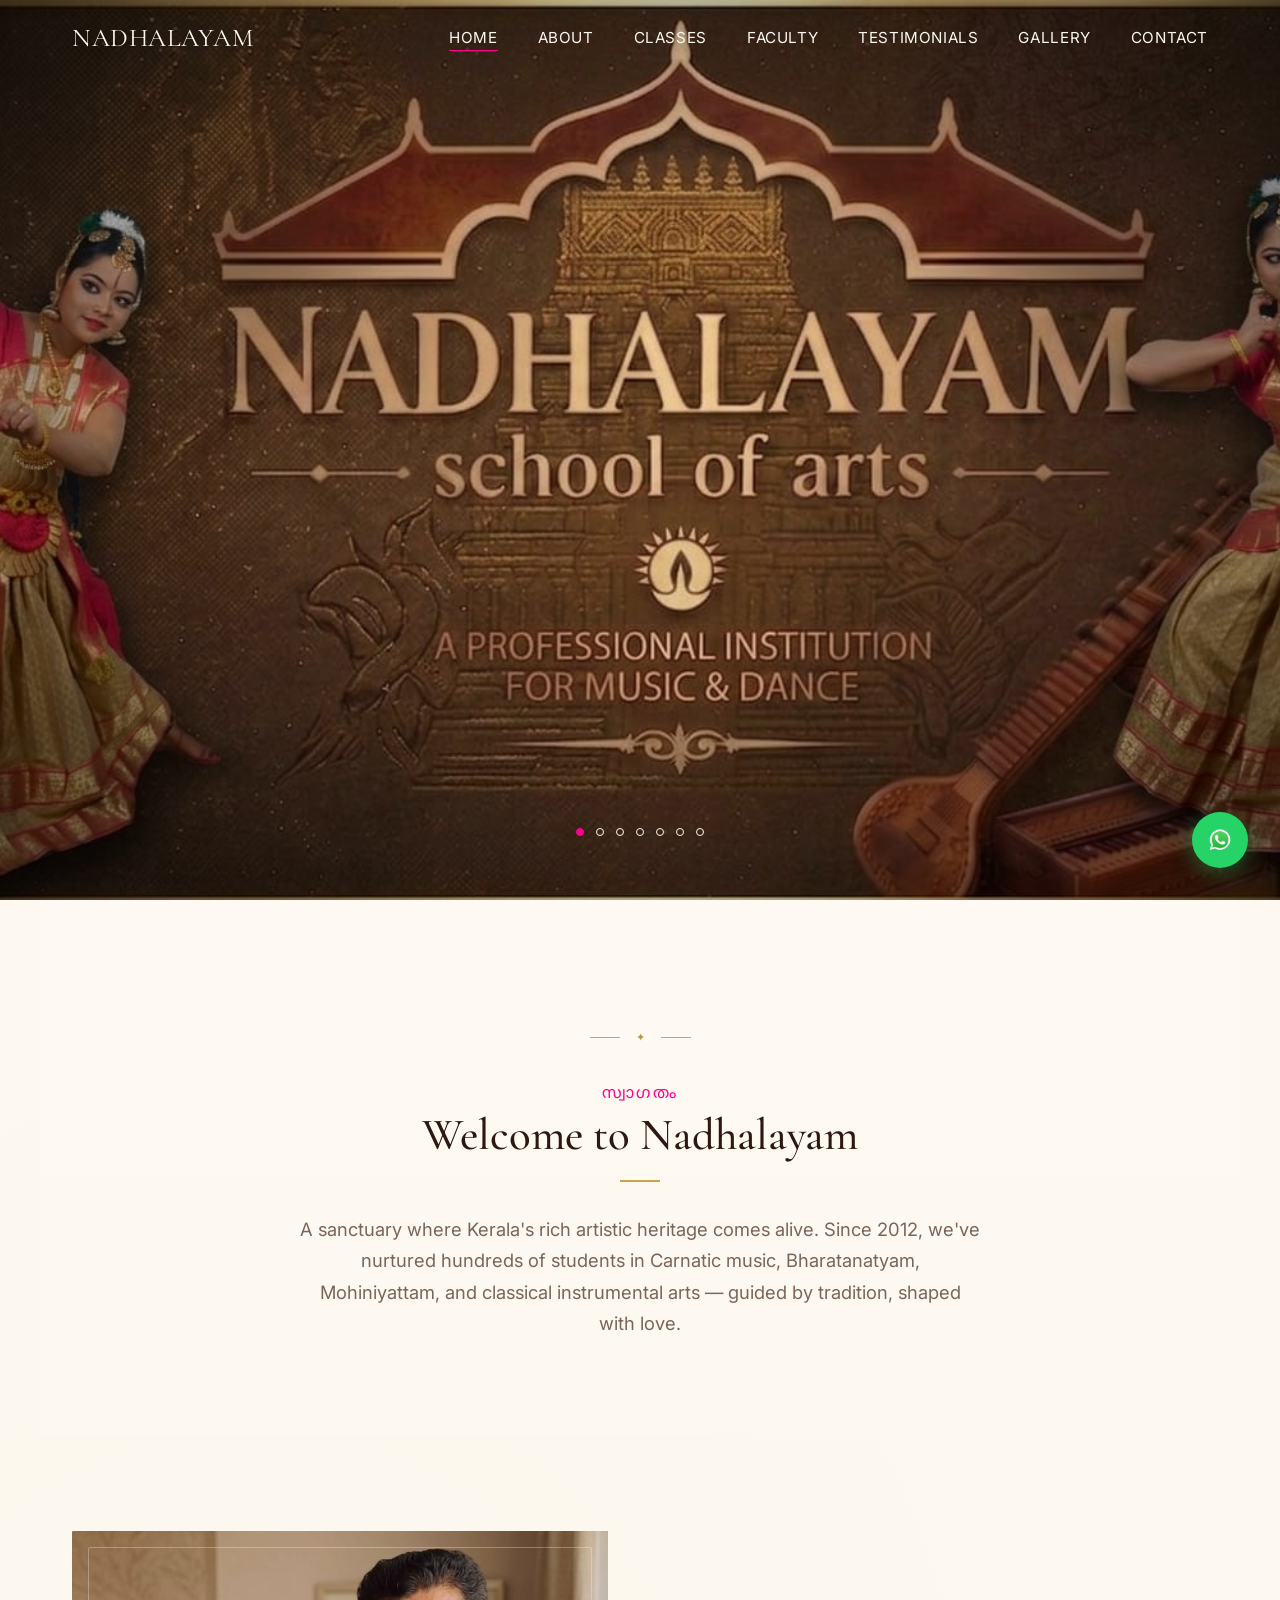
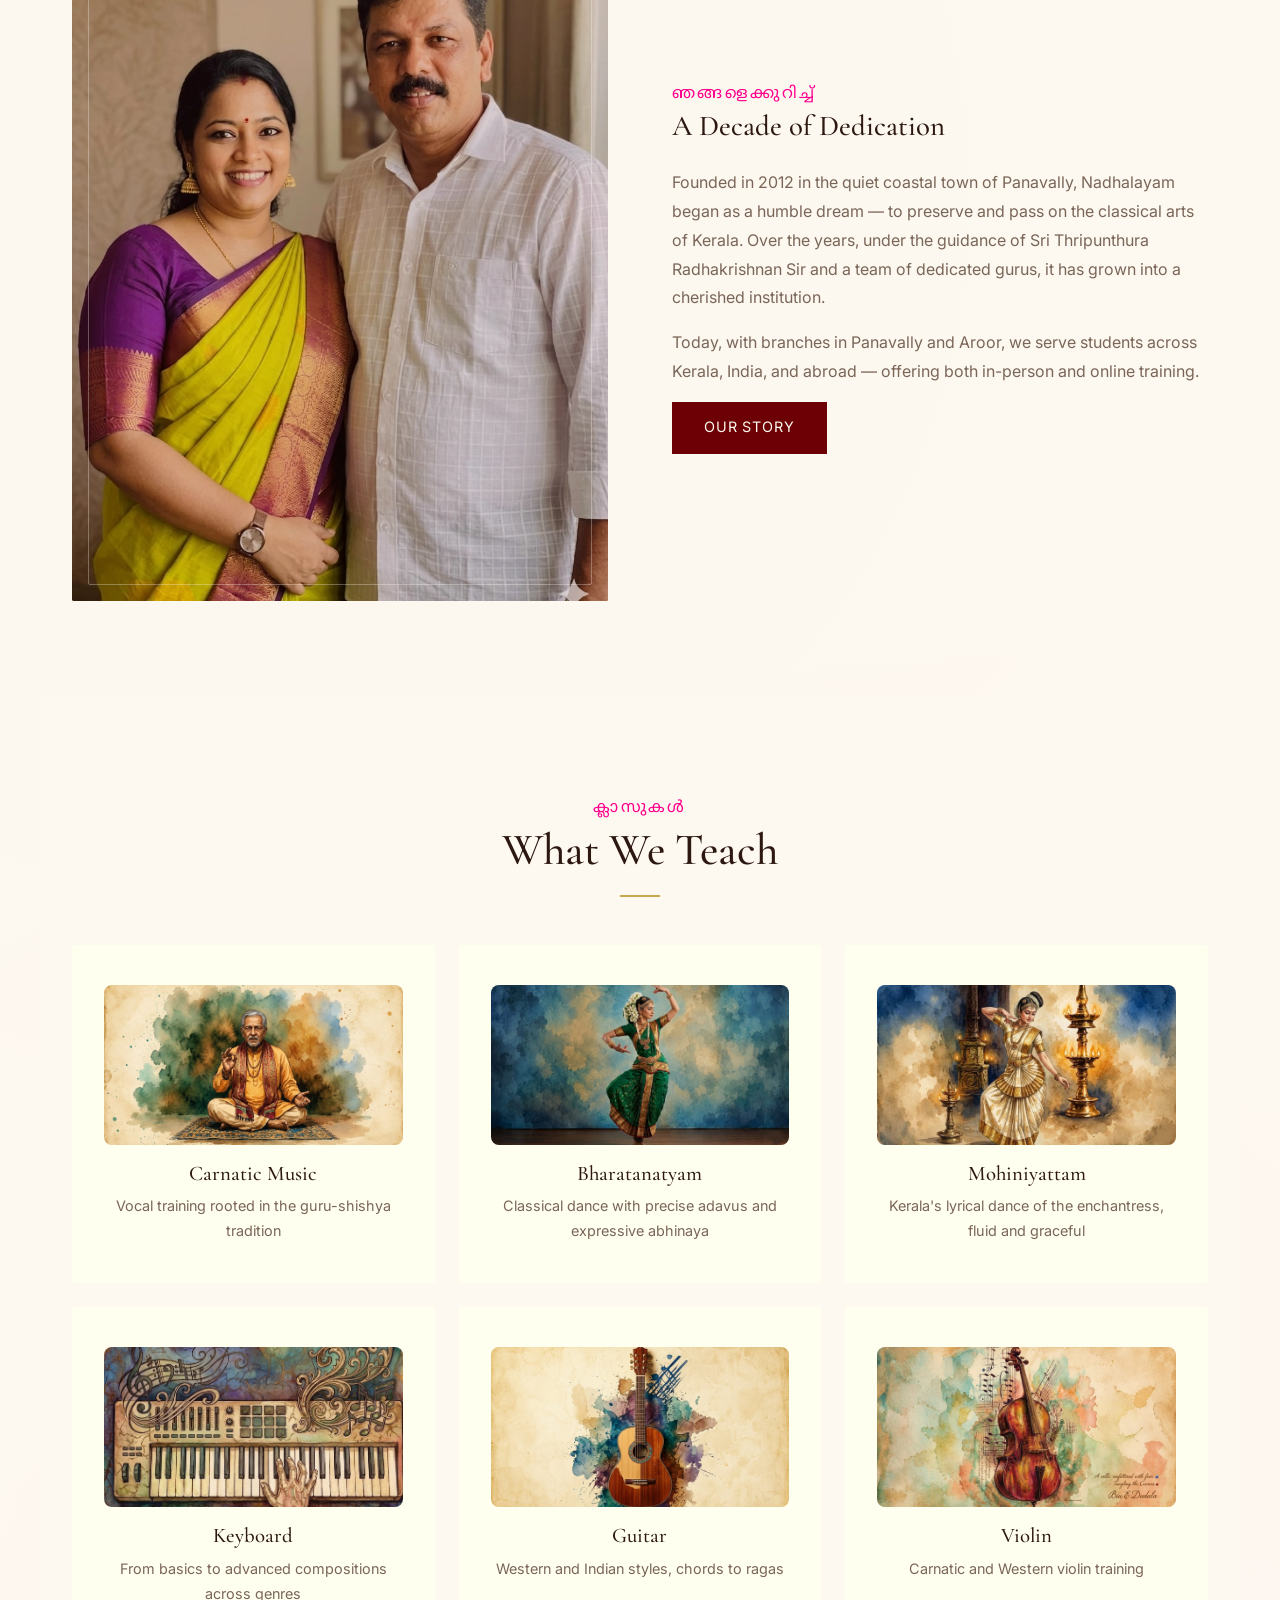
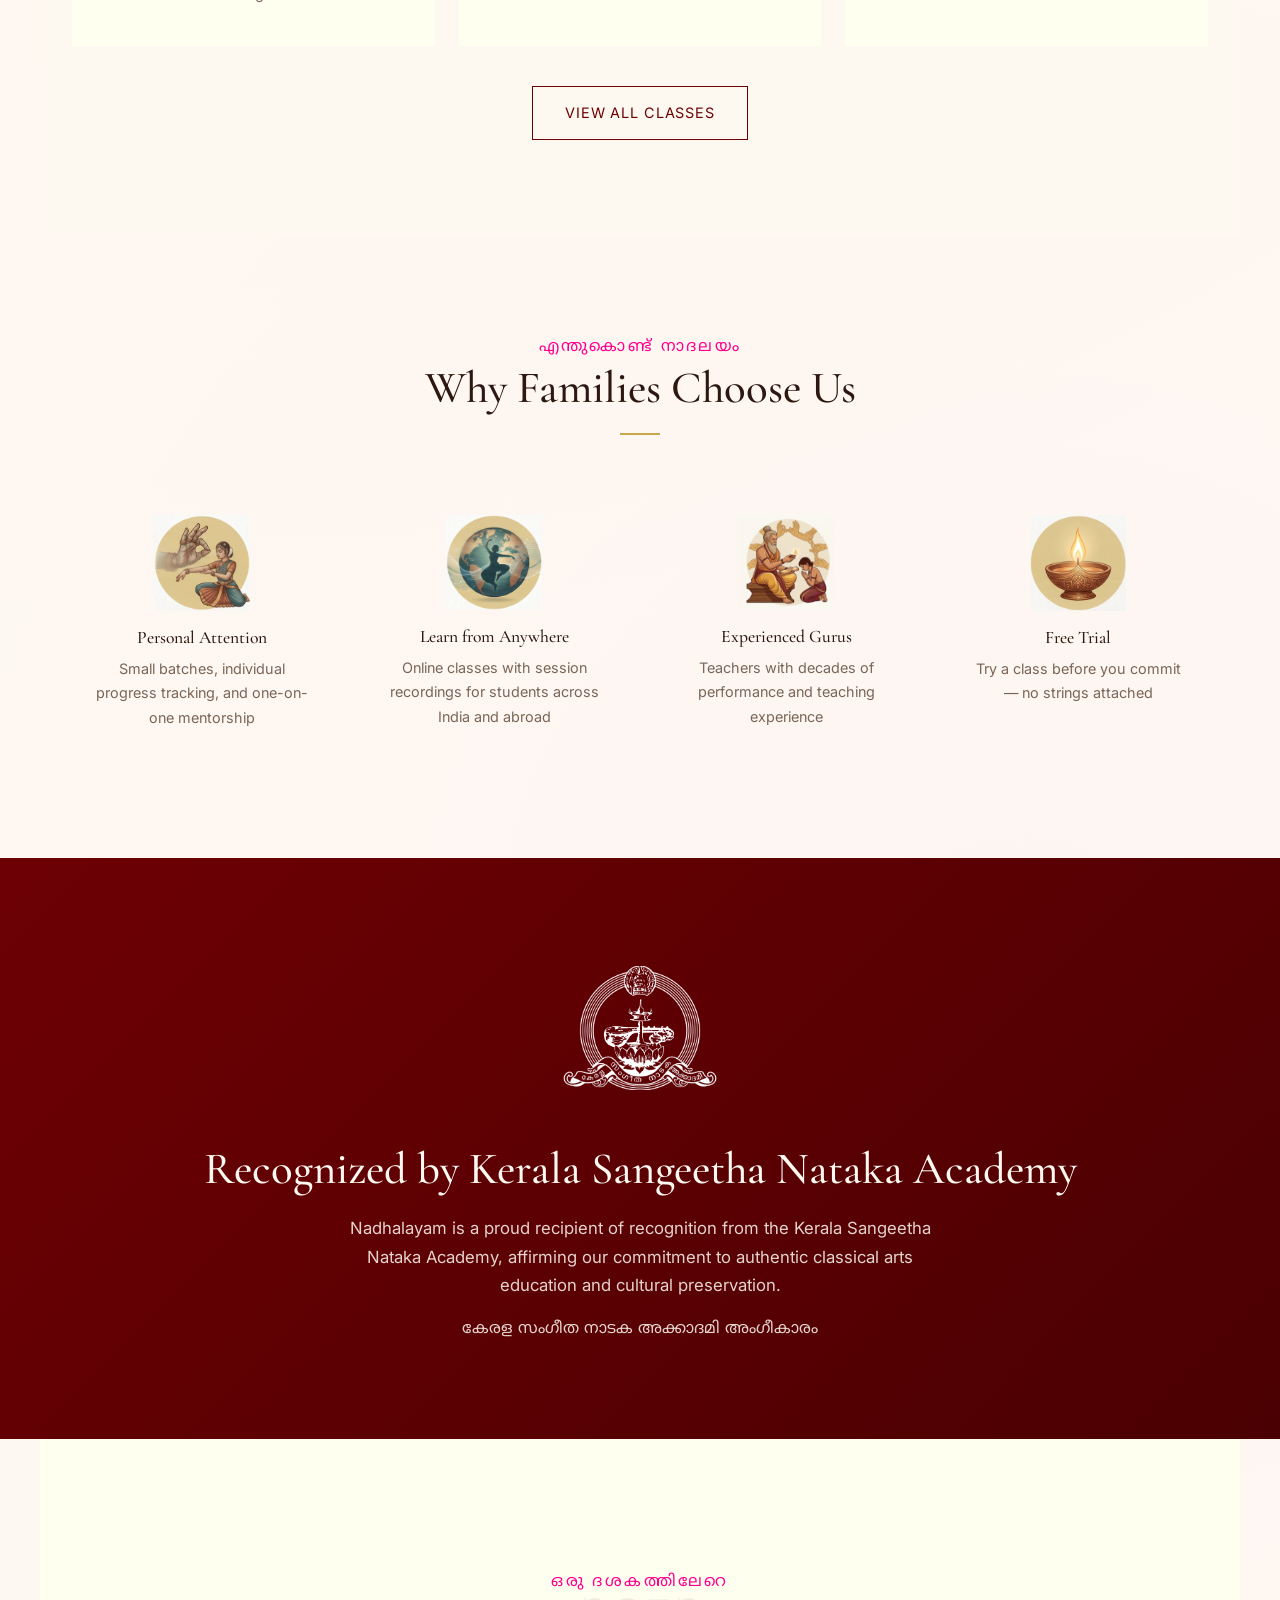
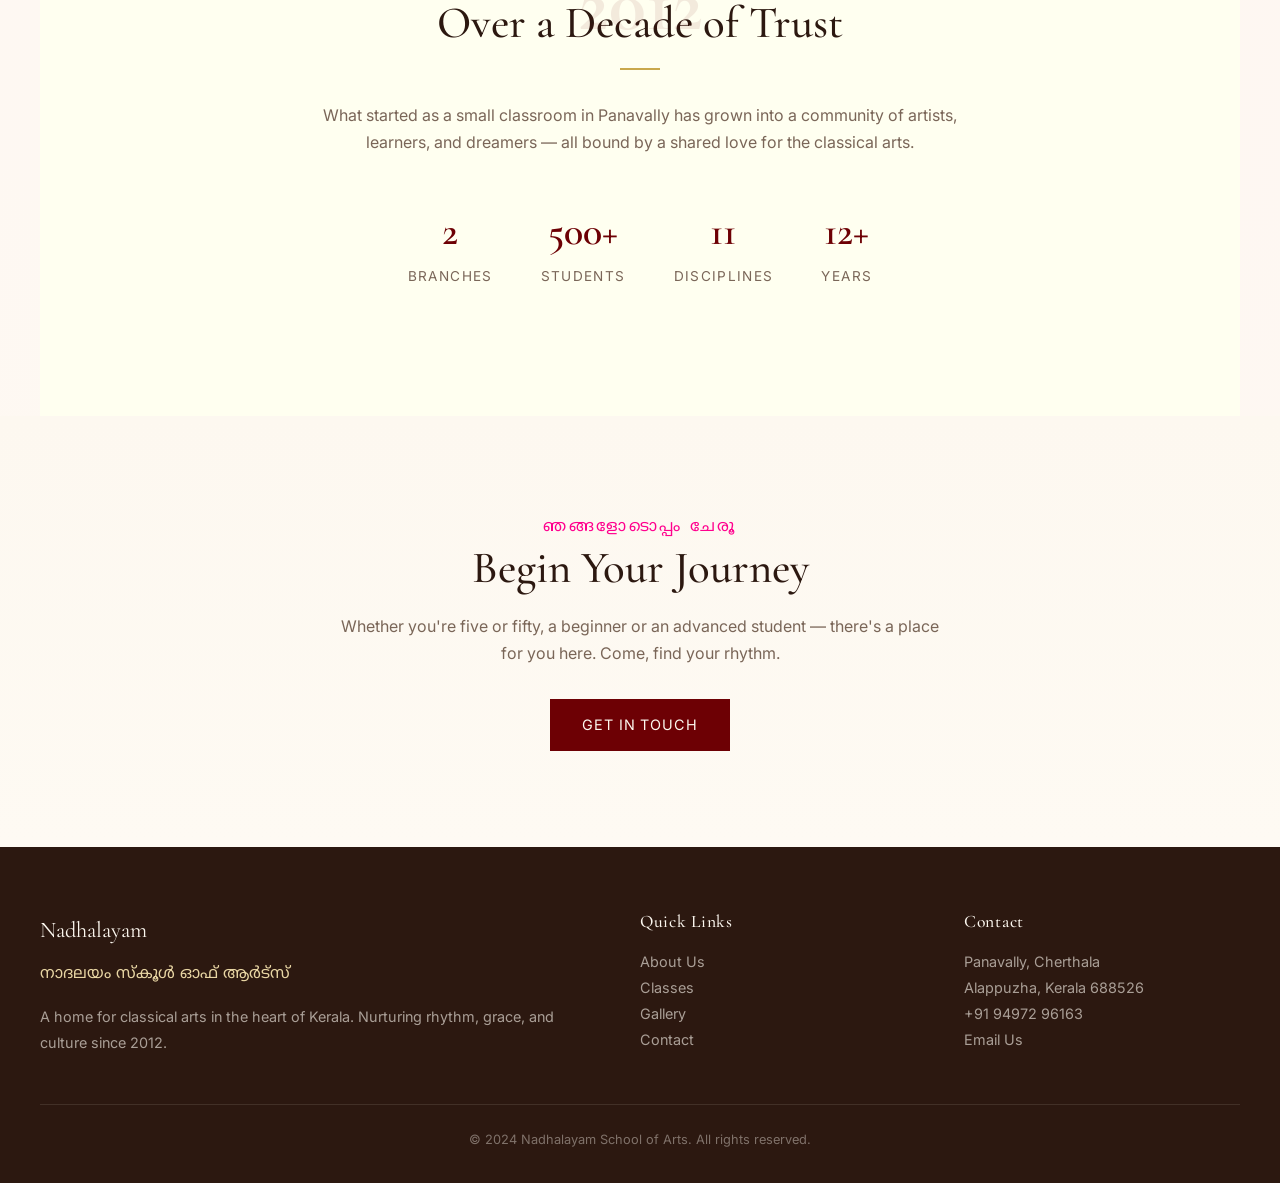
==== commit 68c82b6c: "made additional changes" ====
--- a/index.html
+++ b/index.html
@@ -31,12 +31,12 @@
 <!-- Hero Slideshow -->
 <section class="hero" id="hero">
   <div class="hero-slide active hero-slide-swap" style="background-image:url('images/coverpage1.jpeg');" data-caption="Bharatanatyam"></div>
-  <div class="hero-slide" style="background-image:url('images/12.jpeg');" data-caption="Carnatic Music"></div>
+  <div class="hero-slide" style="background-image:url('images/12.jpg');" data-caption="Carnatic Music"></div>
   <div class="hero-slide" style="background-image:url('images/13.jpeg');" data-caption="Mohiniyattam"></div>
   <div class="hero-slide" style="background-image:url('images/14.jpg');" data-caption="Kerala Classical Arts"></div>
-  <div class="hero-slide" style="background-image:url('images/15.jpeg');" data-caption="Nadhalayam"></div>
-  <div class="hero-slide" style="background-image:url('images/16.jpeg');" data-caption="Nadhalayam"></div>
-  <div class="hero-slide" style="background-image:url('images/17.jpeg');" data-caption="Nadhalayam"></div>
+  <div class="hero-slide" style="background-image:url('images/15.jpg');" data-caption="Nadhalayam"></div>
+  <div class="hero-slide" style="background-image:url('images/16.jpg');" data-caption="Nadhalayam"></div>
+  <div class="hero-slide" style="background-image:url('images/17.jpg');" data-caption="Nadhalayam"></div>
 
   <div class="hero-nav" id="heroNav">
     <button class="hero-dot active" data-index="0"></button>
--- a/css/style.css
+++ b/css/style.css
@@ -1102,6 +1102,7 @@
   .hero { height: auto; min-height: 60vh; }
   .hero-slide { background-size: cover; }
   .hero-slide-swap { background-size: 100% auto; background-repeat: no-repeat; background-color: var(--maroon-dark); background-image: url('../images/coverpage2.jpeg') !important; }
+  .hero-slide-left { background-position: left center !important; }
 
   .since-stats { gap: 1.5rem; }
 
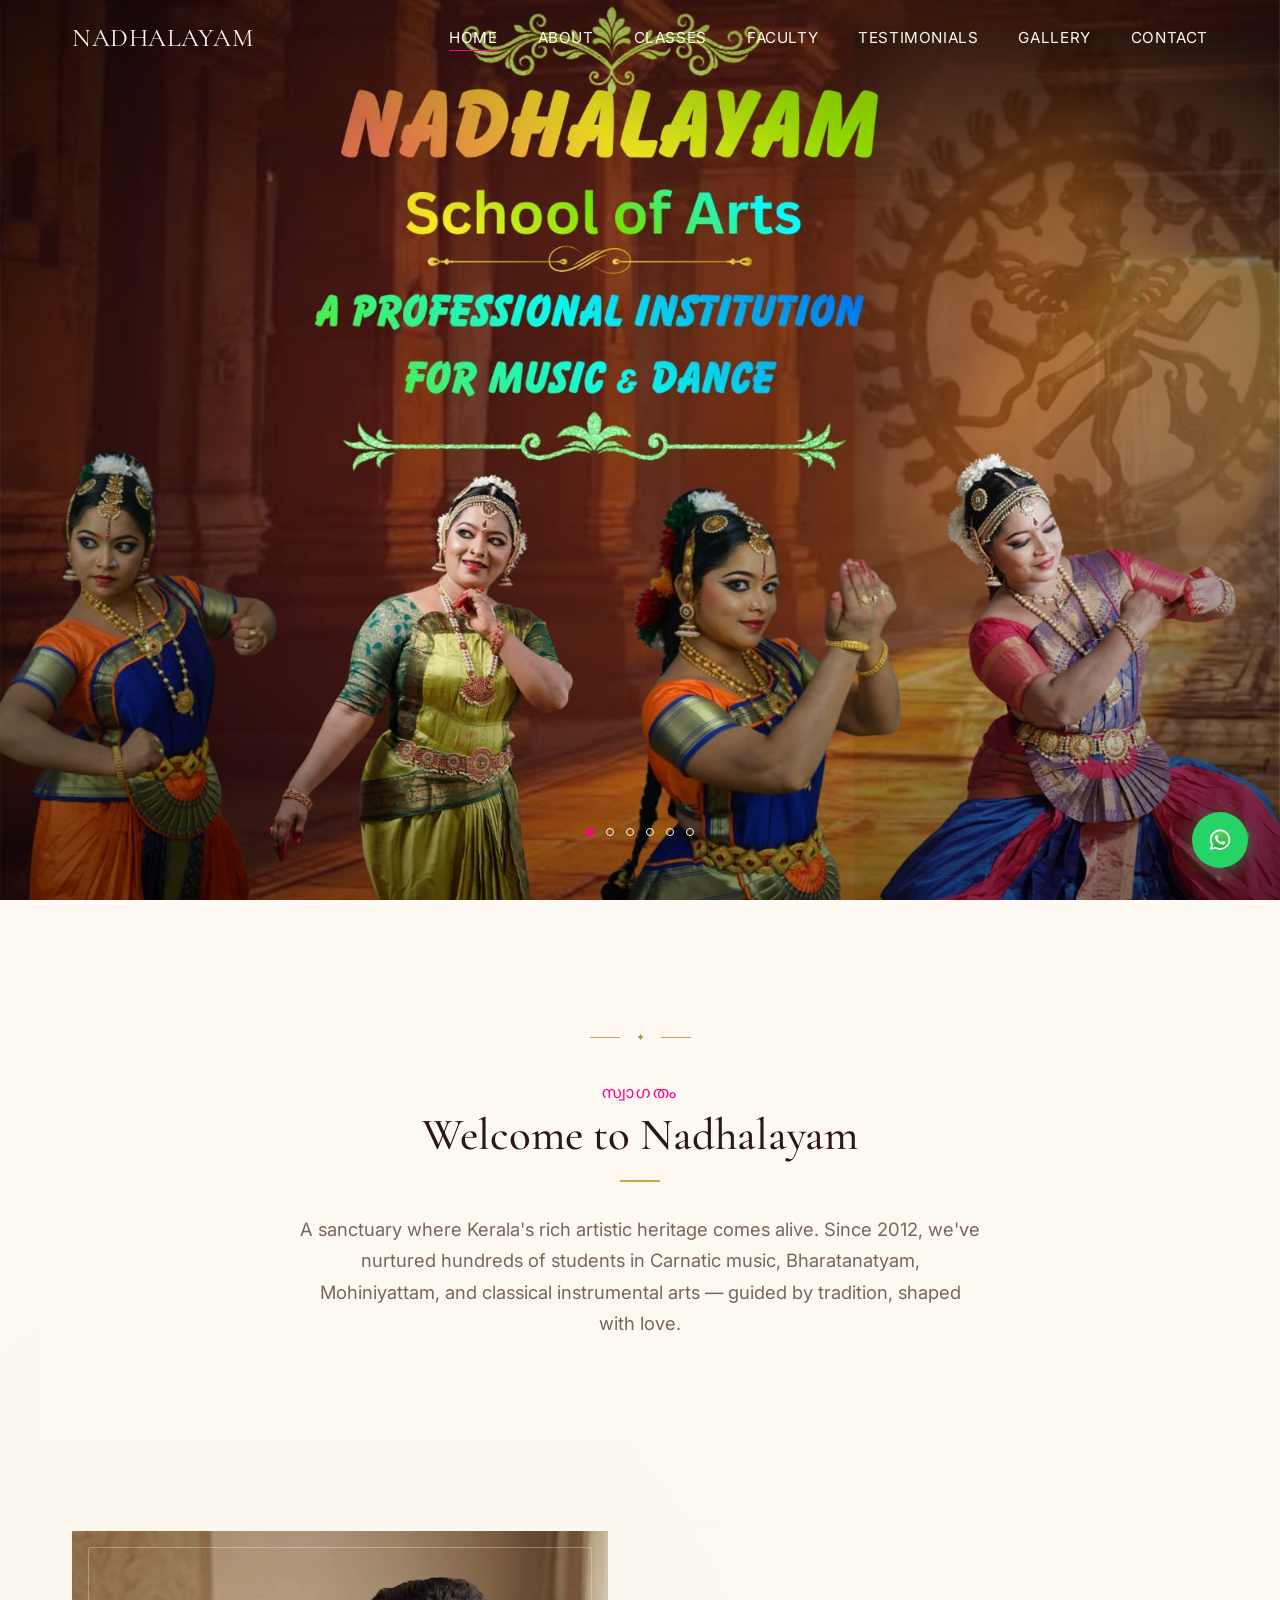
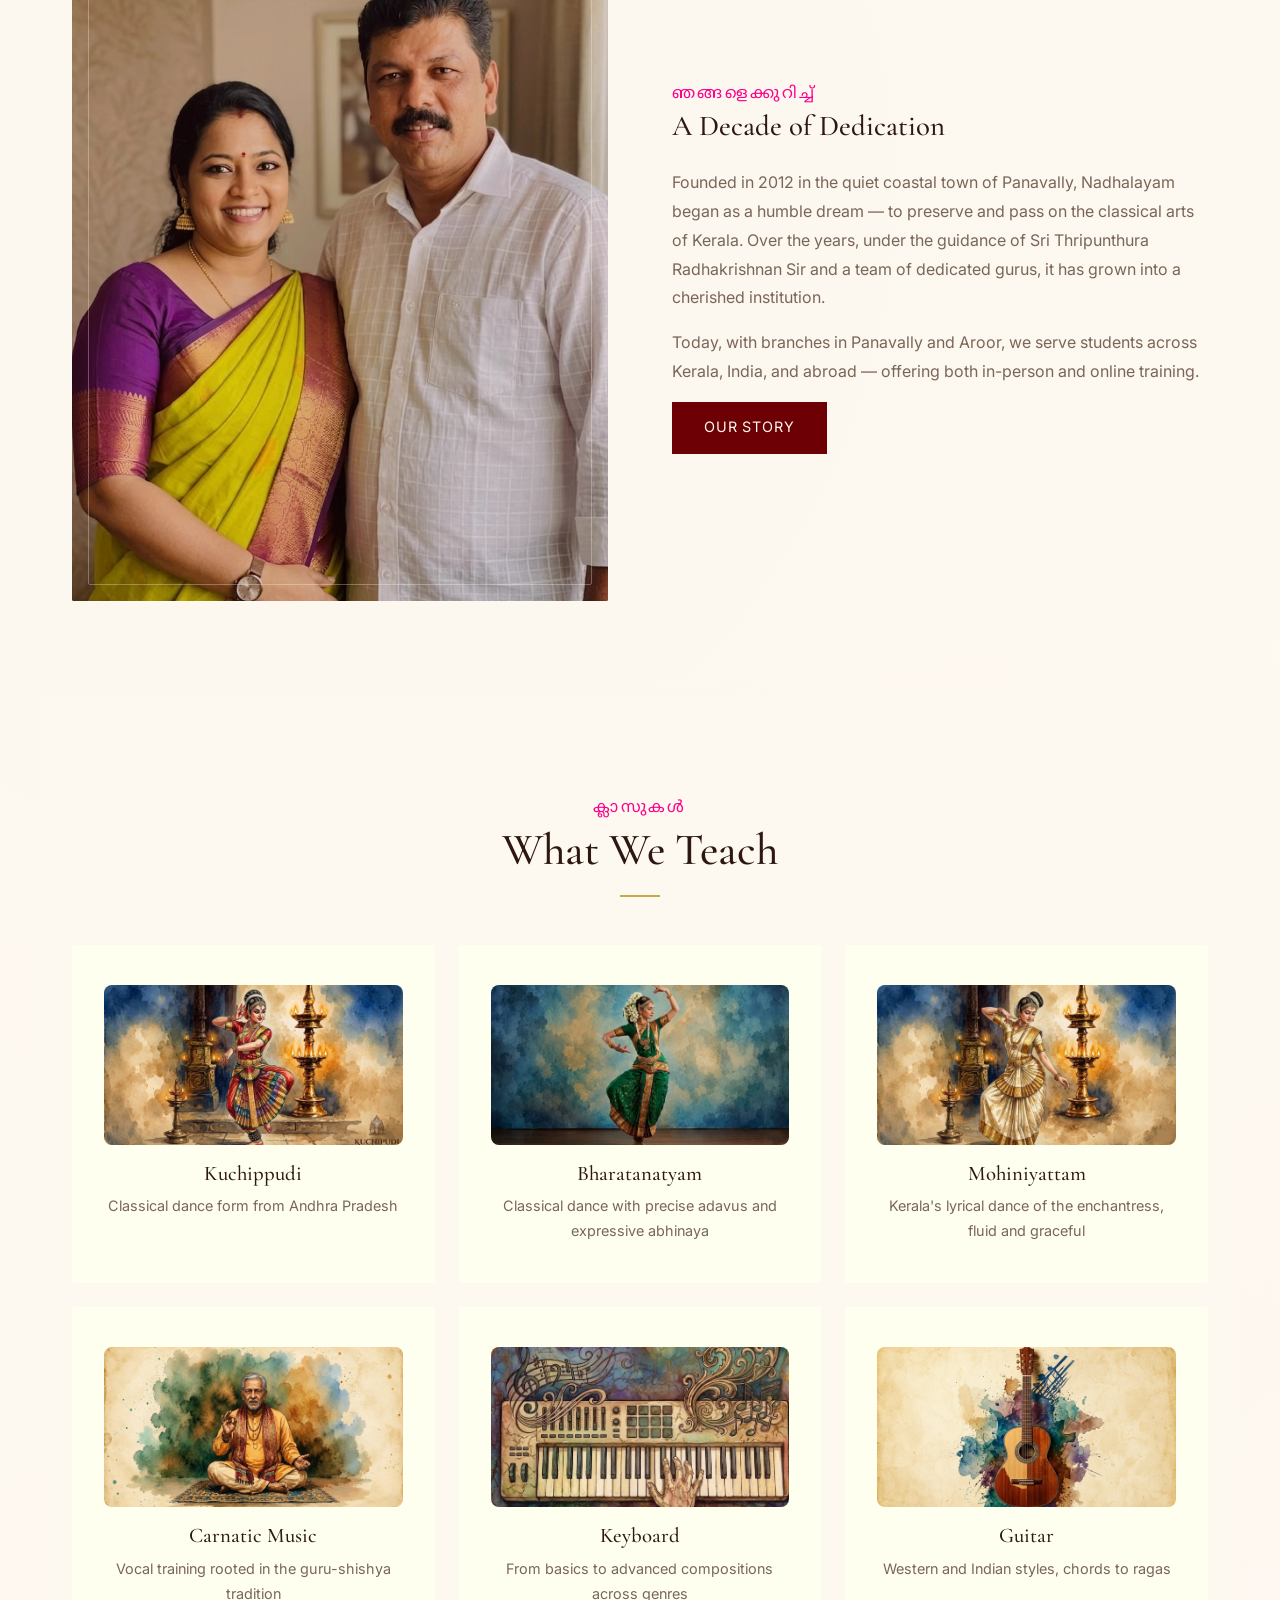
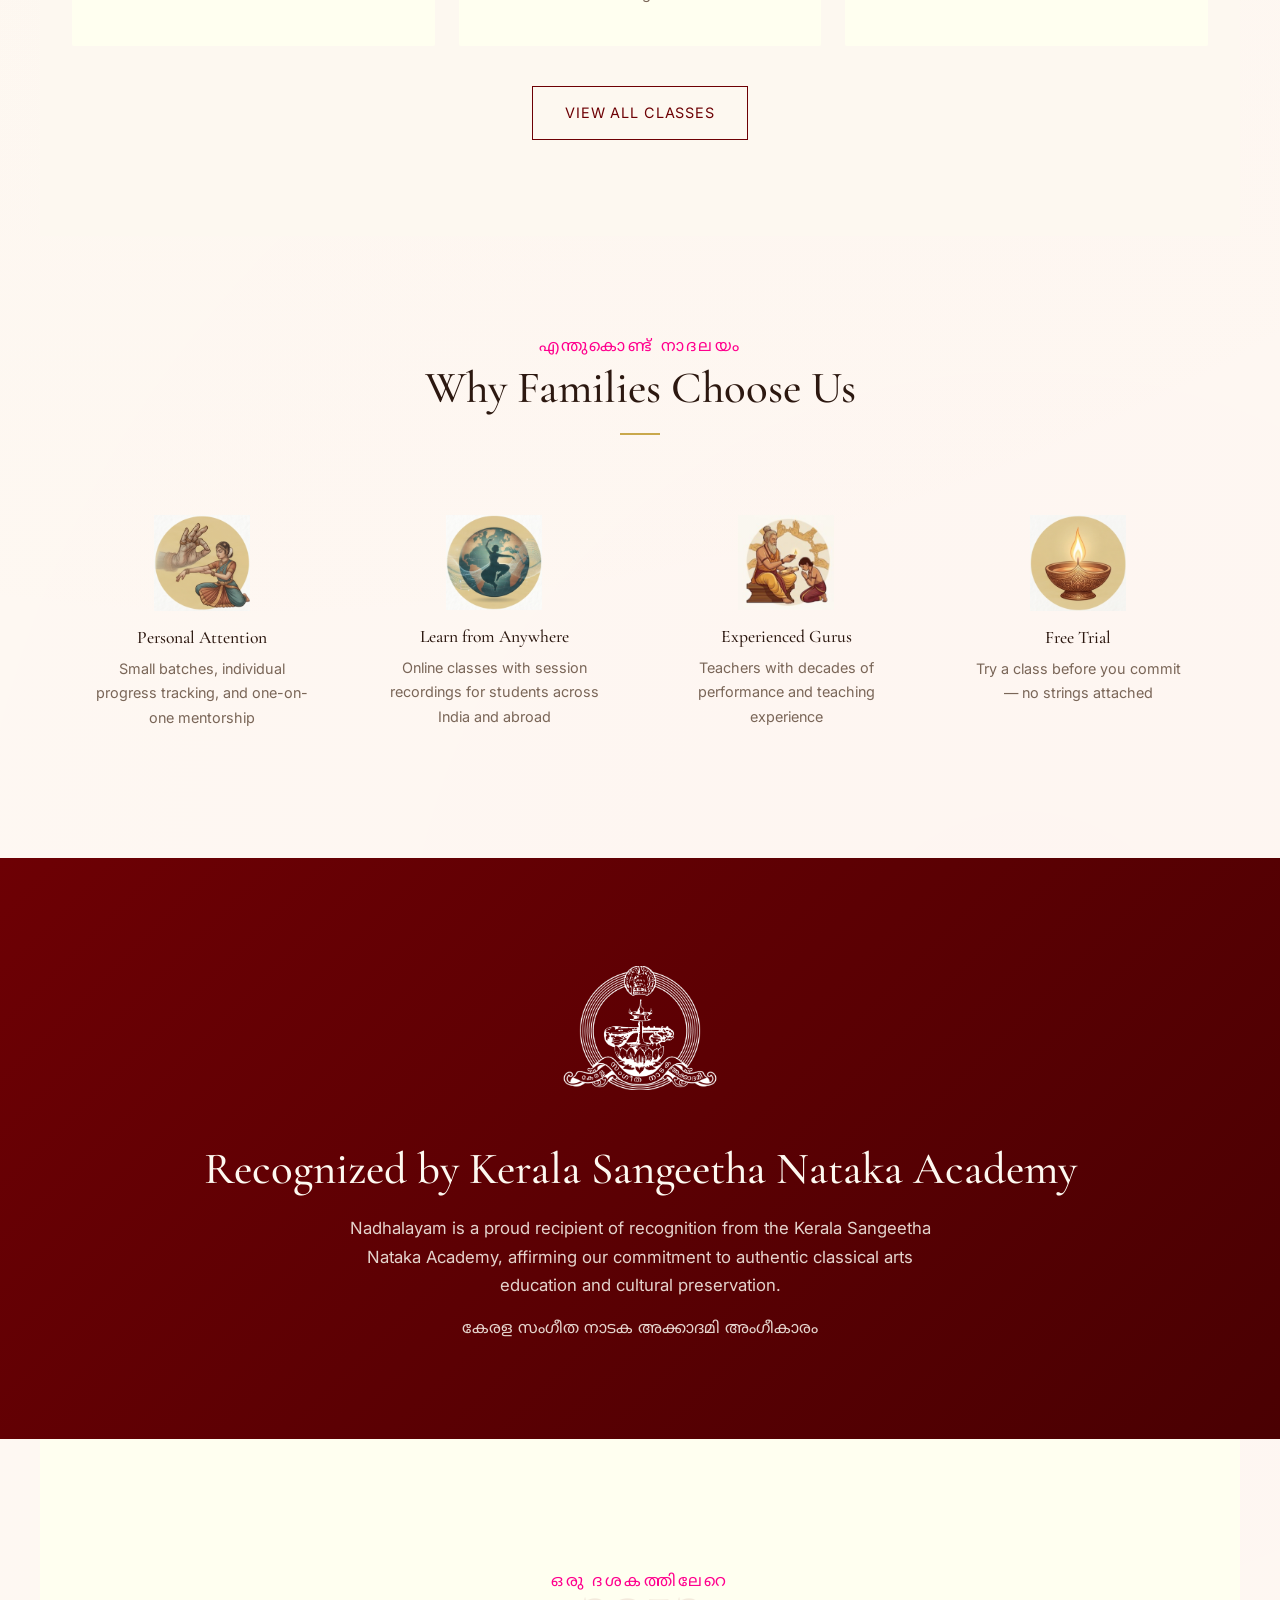
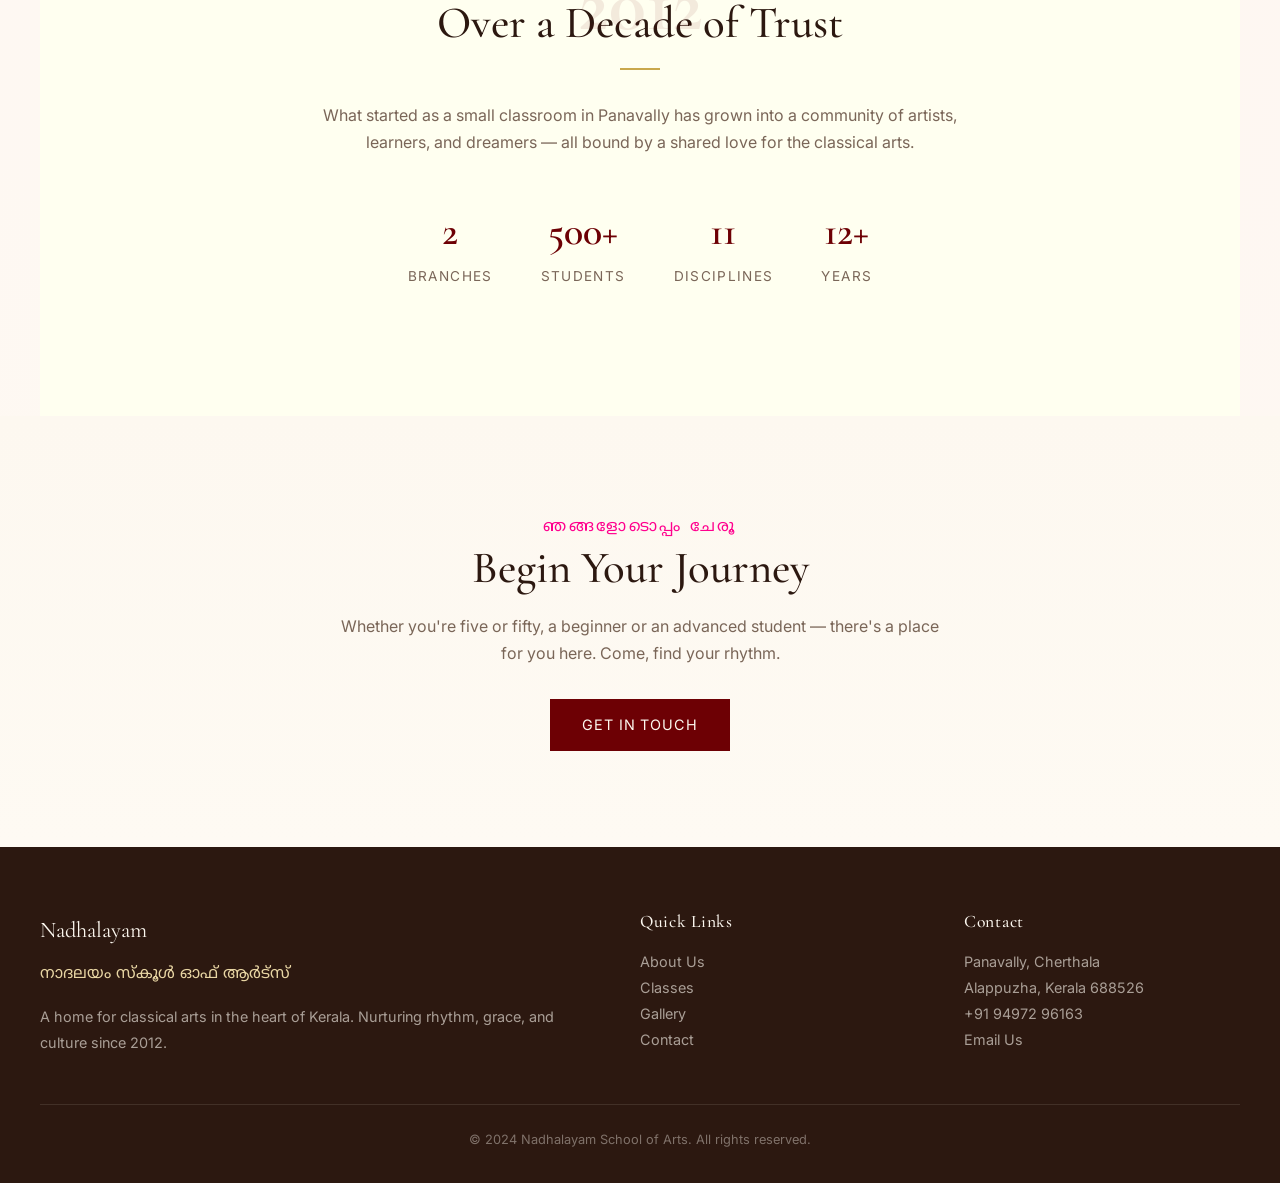
==== commit 9cb35ca9: "Somthings and nothings" ====
--- a/index.html
+++ b/index.html
@@ -30,13 +30,11 @@
 
 <!-- Hero Slideshow -->
 <section class="hero" id="hero">
-  <div class="hero-slide active hero-slide-swap" style="background-image:url('images/coverpage1.jpeg');" data-caption="Bharatanatyam"></div>
-  <div class="hero-slide" style="background-image:url('images/12.jpg');" data-caption="Carnatic Music"></div>
-  <div class="hero-slide" style="background-image:url('images/13.jpeg');" data-caption="Mohiniyattam"></div>
-  <div class="hero-slide" style="background-image:url('images/14.jpg');" data-caption="Kerala Classical Arts"></div>
-  <div class="hero-slide" style="background-image:url('images/15.jpg');" data-caption="Nadhalayam"></div>
-  <div class="hero-slide" style="background-image:url('images/16.jpg');" data-caption="Nadhalayam"></div>
-  <div class="hero-slide" style="background-image:url('images/17.jpg');" data-caption="Nadhalayam"></div>
+  <div class="hero-slide active hero-slide-swap" style="background-image:url('images/16.jpeg');" data-caption="Bharatanatyam"></div>
+  <div class="hero-slide" style="background-image:url('images/13.jpeg');" data-caption="Carnatic Music"></div>
+  <div class="hero-slide" style="background-image:url('images/14.jpg');" data-caption="Mohiniyattam"></div>
+  <div class="hero-slide" style="background-image:url('images/15.jpeg');" data-caption="Kerala Classical Arts"></div>
+  <div class="hero-slide hero-slide-left" style="background-image:url('images/17.jpeg');" data-caption="Nadhalayam"></div>
 
   <div class="hero-nav" id="heroNav">
     <button class="hero-dot active" data-index="0"></button>
@@ -45,7 +43,6 @@
     <button class="hero-dot" data-index="3"></button>
     <button class="hero-dot" data-index="4"></button>
     <button class="hero-dot" data-index="5"></button>
-    <button class="hero-dot" data-index="6"></button>
   </div>
 </section>
 
@@ -86,21 +83,26 @@
 
   <div class="class-cards">
     <div class="class-card reveal">
+      <img src="images/Kuchippudi.jpeg" alt="Kuchippudi" class="class-card-img-icon">
+      <h4>Kuchippudi</h4>
+      <p>Classical dance form from Andhra Pradesh</p>
+    </div>
+    <div class="class-card reveal">
+      <img src="images/1.jpeg" alt="Bharatanatyam" class="class-card-img-icon">
+      <h4>Bharatanatyam</h4>
+      <p>Classical dance with precise adavus and expressive abhinaya</p>
+    </div>
+    <div class="class-card reveal">
+      <img src="images/2.jpeg" alt="Mohiniyattam" class="class-card-img-icon">
+      <h4>Mohiniyattam</h4>
+      <p>Kerala's lyrical dance of the enchantress, fluid and graceful</p>
+    </div>
+    <div class="class-card reveal">
       <img src="images/11.jpeg" alt="Carnatic Music" class="class-card-img-icon">
       <h4>Carnatic Music</h4>
       <p>Vocal training rooted in the guru-shishya tradition</p>
     </div>
     <div class="class-card reveal">
-      <img src="images/1.jpeg" alt="Bharatanatyam" class="class-card-img-icon">
-      <h4>Bharatanatyam</h4>
-      <p>Classical dance with precise adavus and expressive abhinaya</p>
-    </div>
-    <div class="class-card reveal">
-      <img src="images/2.jpeg" alt="Mohiniyattam" class="class-card-img-icon">
-      <h4>Mohiniyattam</h4>
-      <p>Kerala's lyrical dance of the enchantress, fluid and graceful</p>
-    </div>
-    <div class="class-card reveal">
       <img src="images/4.jpeg" alt="Keyboard" class="class-card-img-icon">
       <h4>Keyboard</h4>
       <p>From basics to advanced compositions across genres</p>
@@ -109,11 +111,6 @@
       <img src="images/3.jpeg" alt="Guitar" class="class-card-img-icon">
       <h4>Guitar</h4>
       <p>Western and Indian styles, chords to ragas</p>
-    </div>
-    <div class="class-card reveal">
-      <img src="images/5.jpeg" alt="Violin" class="class-card-img-icon">
-      <h4>Violin</h4>
-      <p>Carnatic and Western violin training</p>
     </div>
   </div>
 
--- a/css/style.css
+++ b/css/style.css
@@ -179,7 +179,6 @@
 
 .hero-slide.active {
   opacity: 1;
-  animation: kenburns 20s ease-in-out infinite alternate;
 }
 
 .hero-slide::after {
@@ -190,10 +189,7 @@
   pointer-events: none;
 }
 
-@keyframes kenburns {
-  0% { transform: scale(1); }
-  100% { transform: scale(1.1); }
-}
+
 
 
 
@@ -1101,7 +1097,7 @@
 
   .hero { height: auto; min-height: 60vh; }
   .hero-slide { background-size: cover; }
-  .hero-slide-swap { background-size: 100% auto; background-repeat: no-repeat; background-color: var(--maroon-dark); background-image: url('../images/coverpage2.jpeg') !important; }
+  .hero-slide-swap { background-size: 100% auto; background-repeat: no-repeat; background-color: var(--maroon-dark); background-image: url('../images/12.jpeg') !important; }
   .hero-slide-left { background-position: left center !important; }
 
   .since-stats { gap: 1.5rem; }
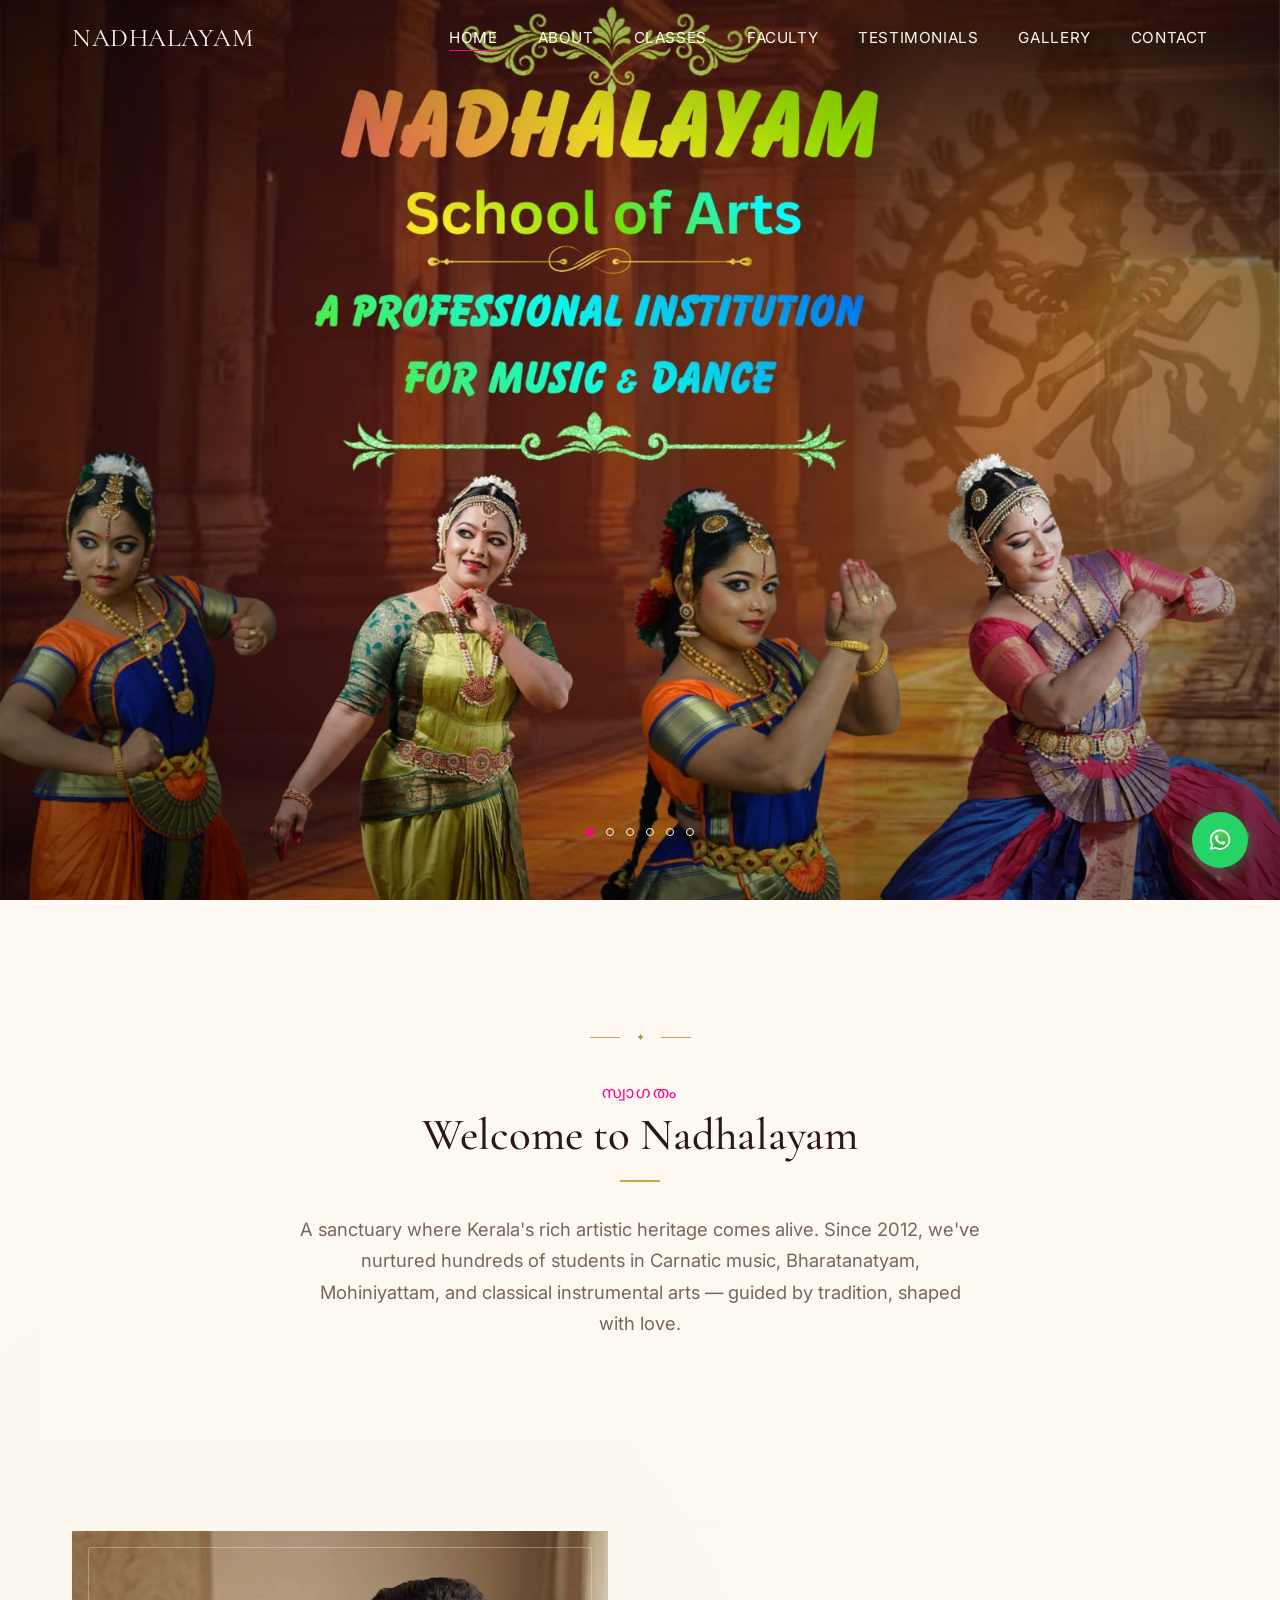
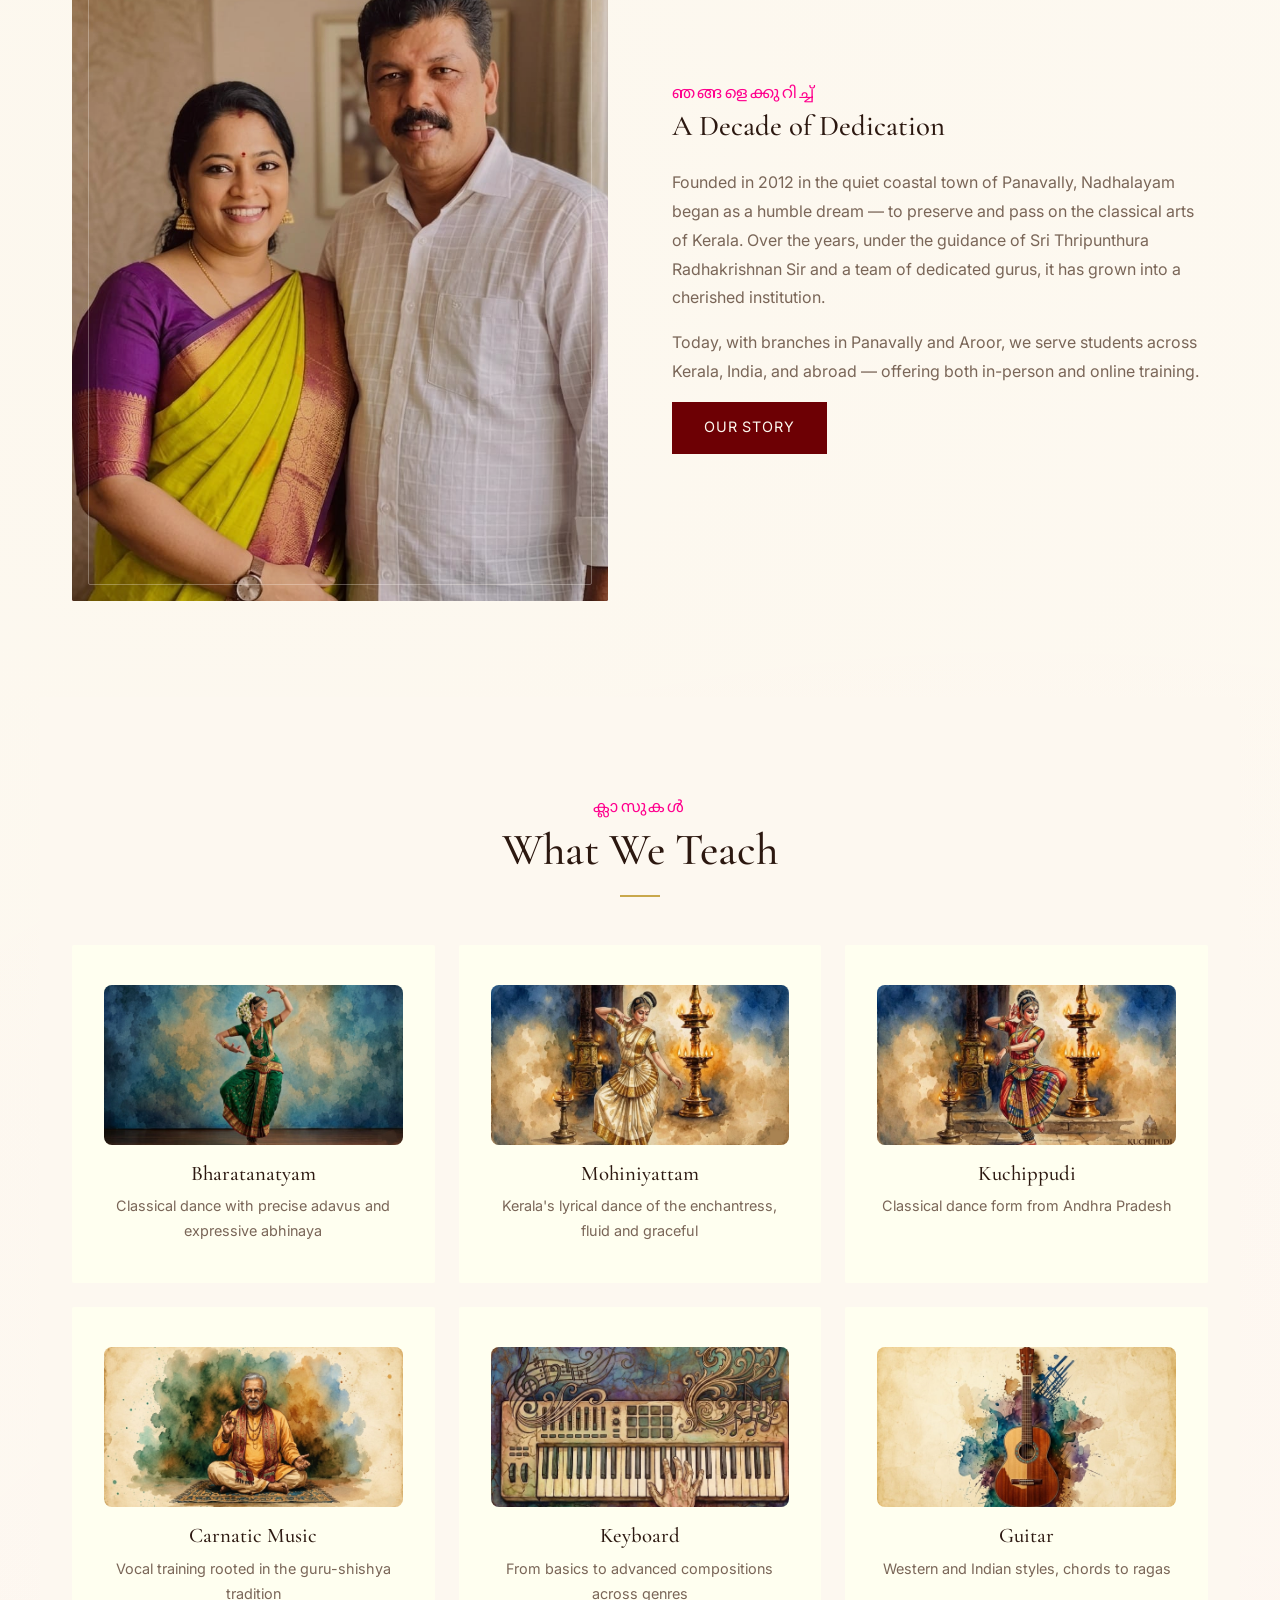
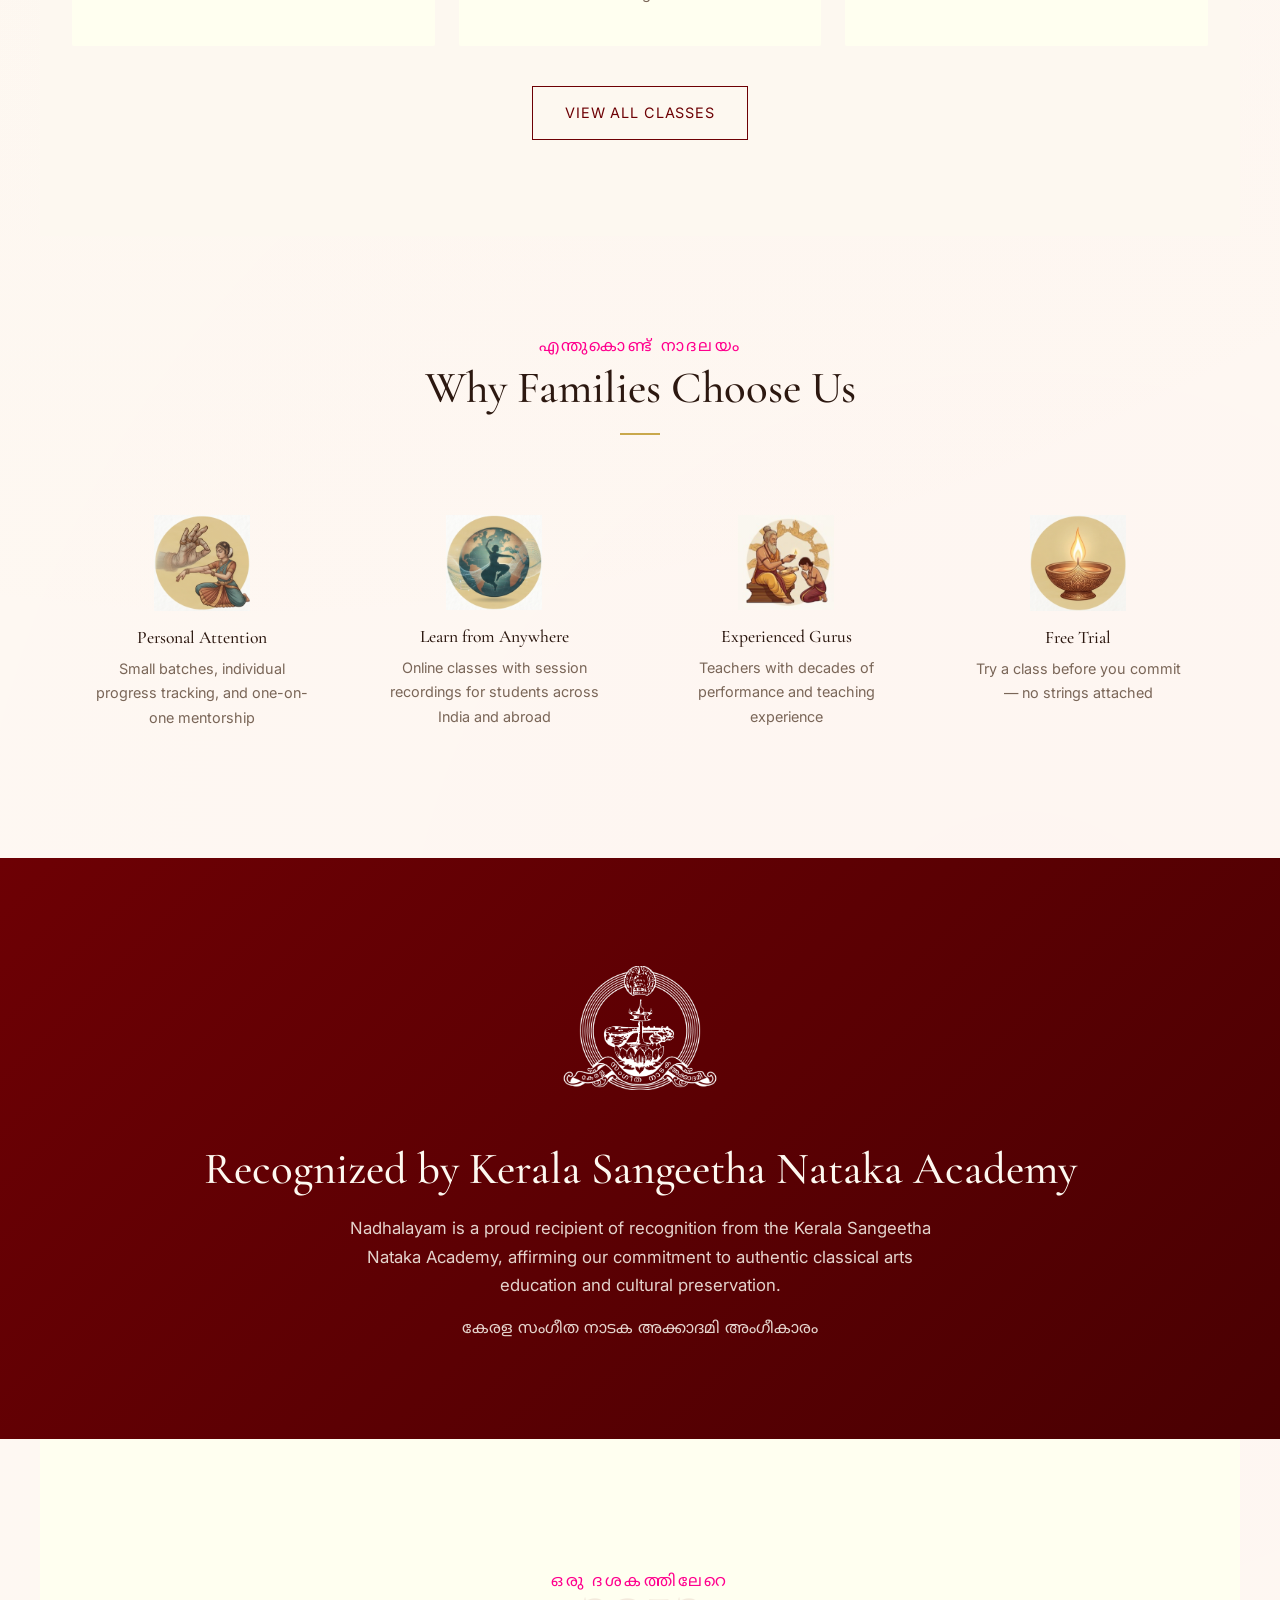
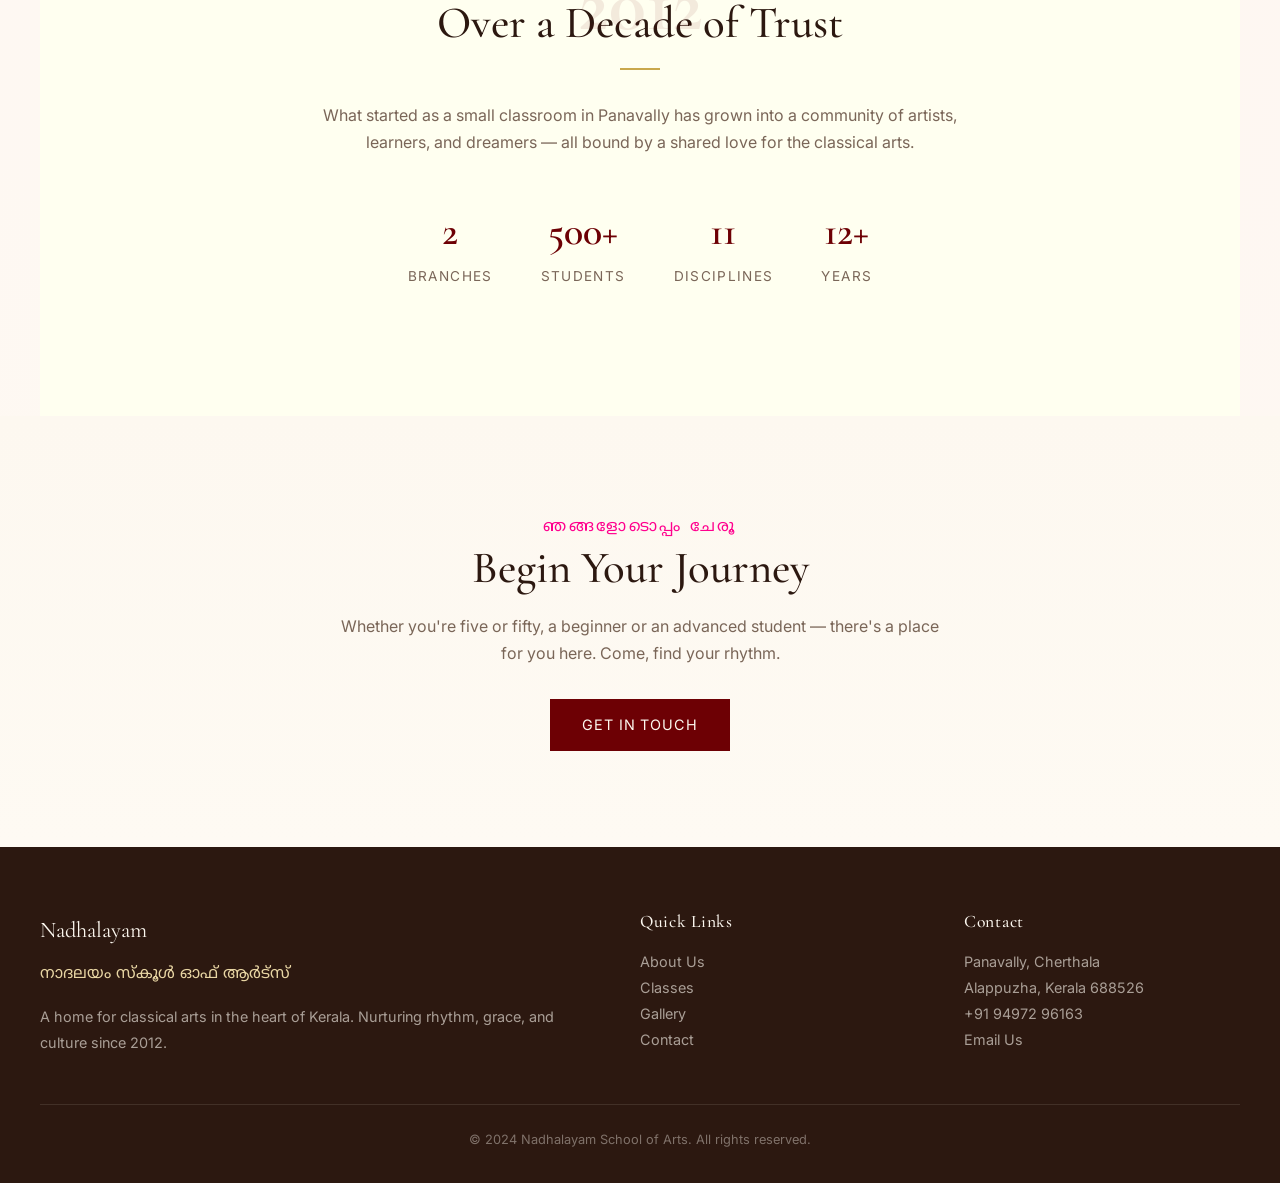
==== commit ce4f621b: "nothing again" ====
--- a/index.html
+++ b/index.html
@@ -83,19 +83,19 @@
 
   <div class="class-cards">
     <div class="class-card reveal">
+      <img src="images/1.jpeg" alt="Bharatanatyam" class="class-card-img-icon">
+      <h4>Bharatanatyam</h4>
+      <p>Classical dance with precise adavus and expressive abhinaya</p>
+    </div>
+    <div class="class-card reveal">
+      <img src="images/2.jpeg" alt="Mohiniyattam" class="class-card-img-icon">
+      <h4>Mohiniyattam</h4>
+      <p>Kerala's lyrical dance of the enchantress, fluid and graceful</p>
+    </div>
+    <div class="class-card reveal">
       <img src="images/Kuchippudi.jpeg" alt="Kuchippudi" class="class-card-img-icon">
       <h4>Kuchippudi</h4>
       <p>Classical dance form from Andhra Pradesh</p>
-    </div>
-    <div class="class-card reveal">
-      <img src="images/1.jpeg" alt="Bharatanatyam" class="class-card-img-icon">
-      <h4>Bharatanatyam</h4>
-      <p>Classical dance with precise adavus and expressive abhinaya</p>
-    </div>
-    <div class="class-card reveal">
-      <img src="images/2.jpeg" alt="Mohiniyattam" class="class-card-img-icon">
-      <h4>Mohiniyattam</h4>
-      <p>Kerala's lyrical dance of the enchantress, fluid and graceful</p>
     </div>
     <div class="class-card reveal">
       <img src="images/11.jpeg" alt="Carnatic Music" class="class-card-img-icon">
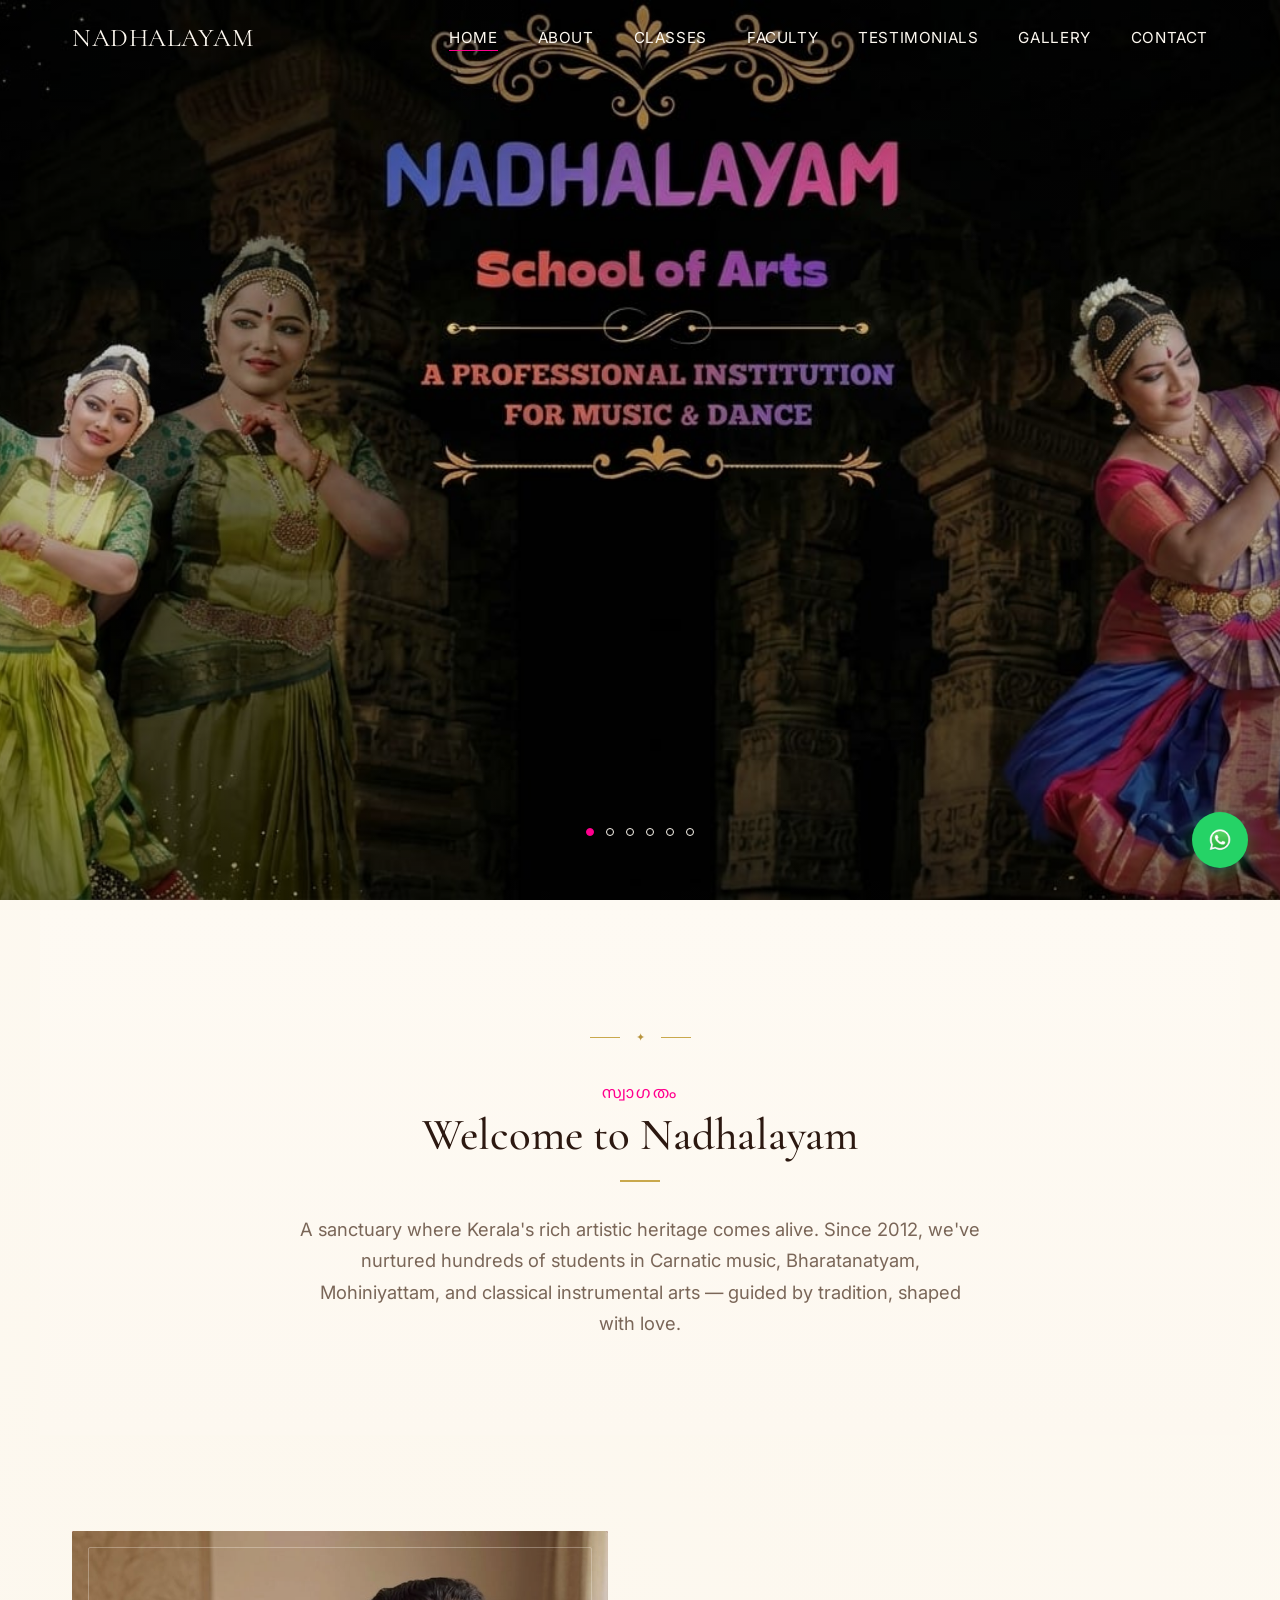
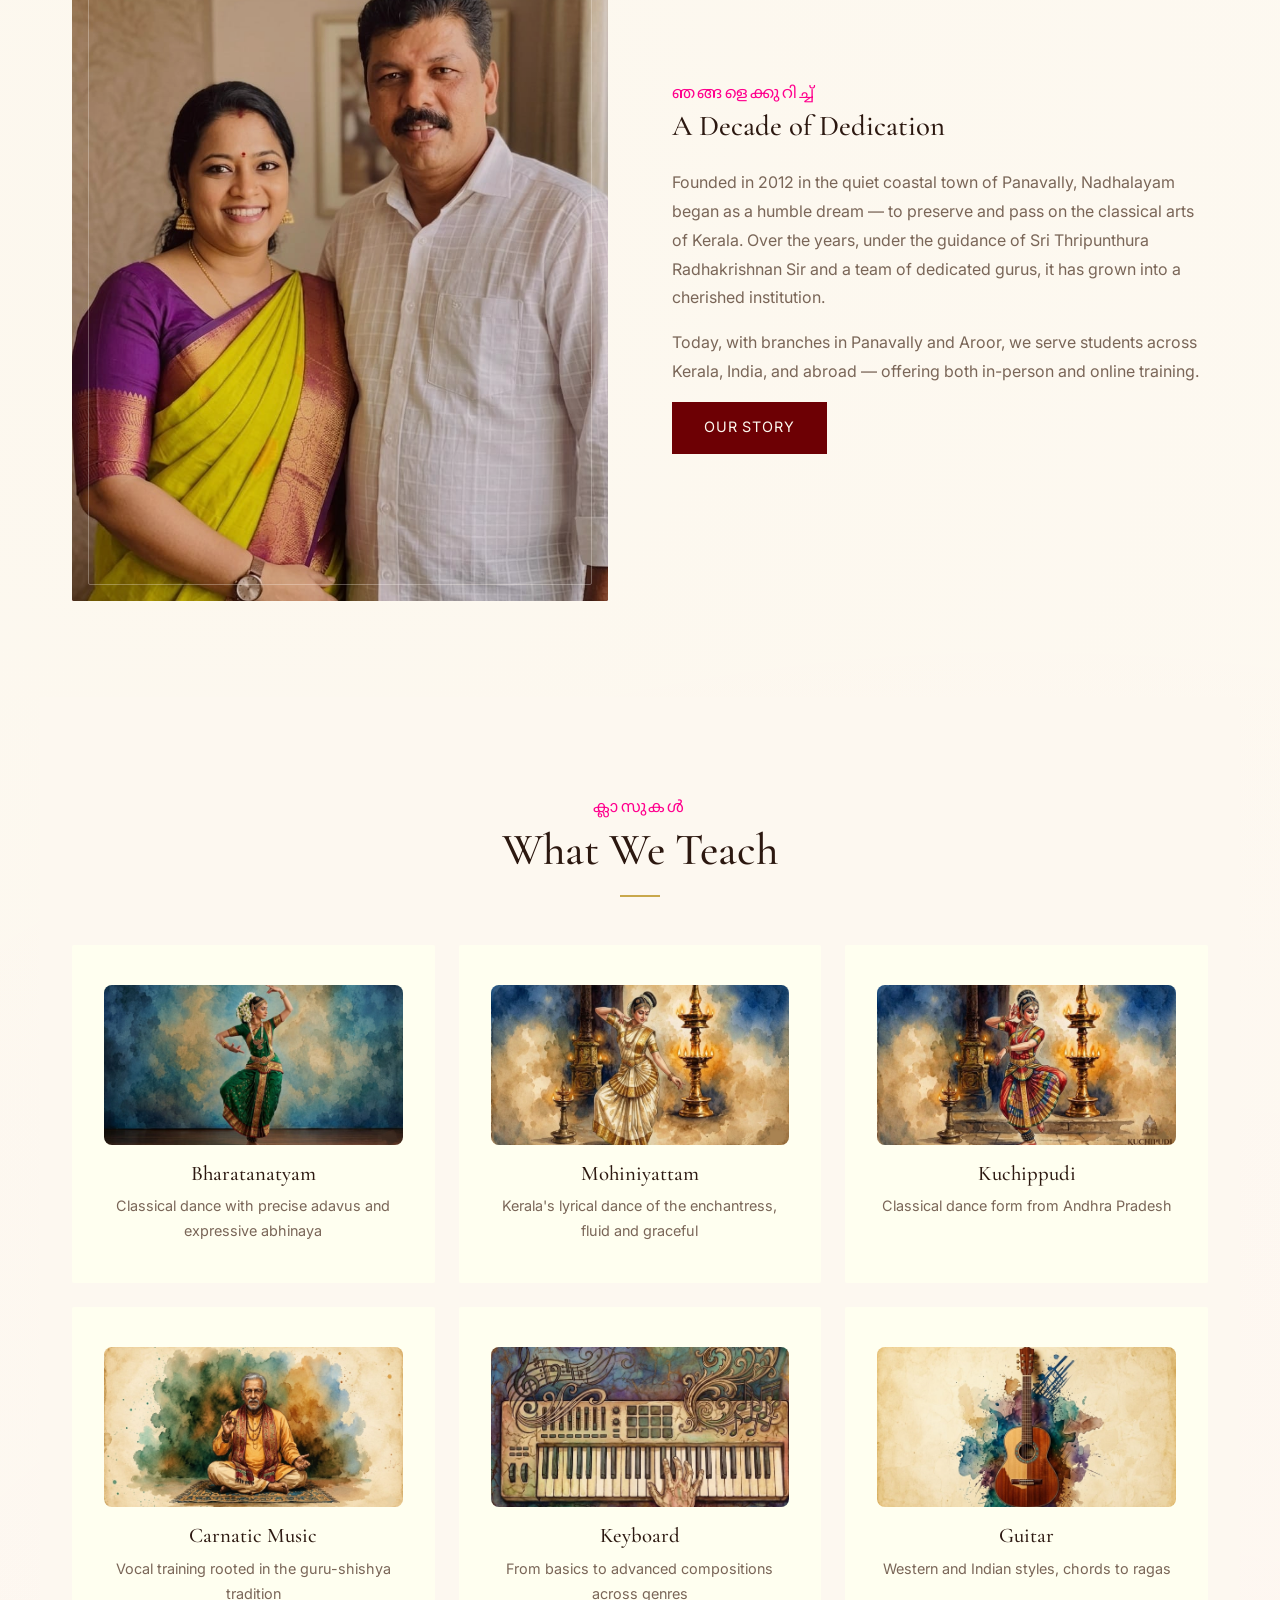
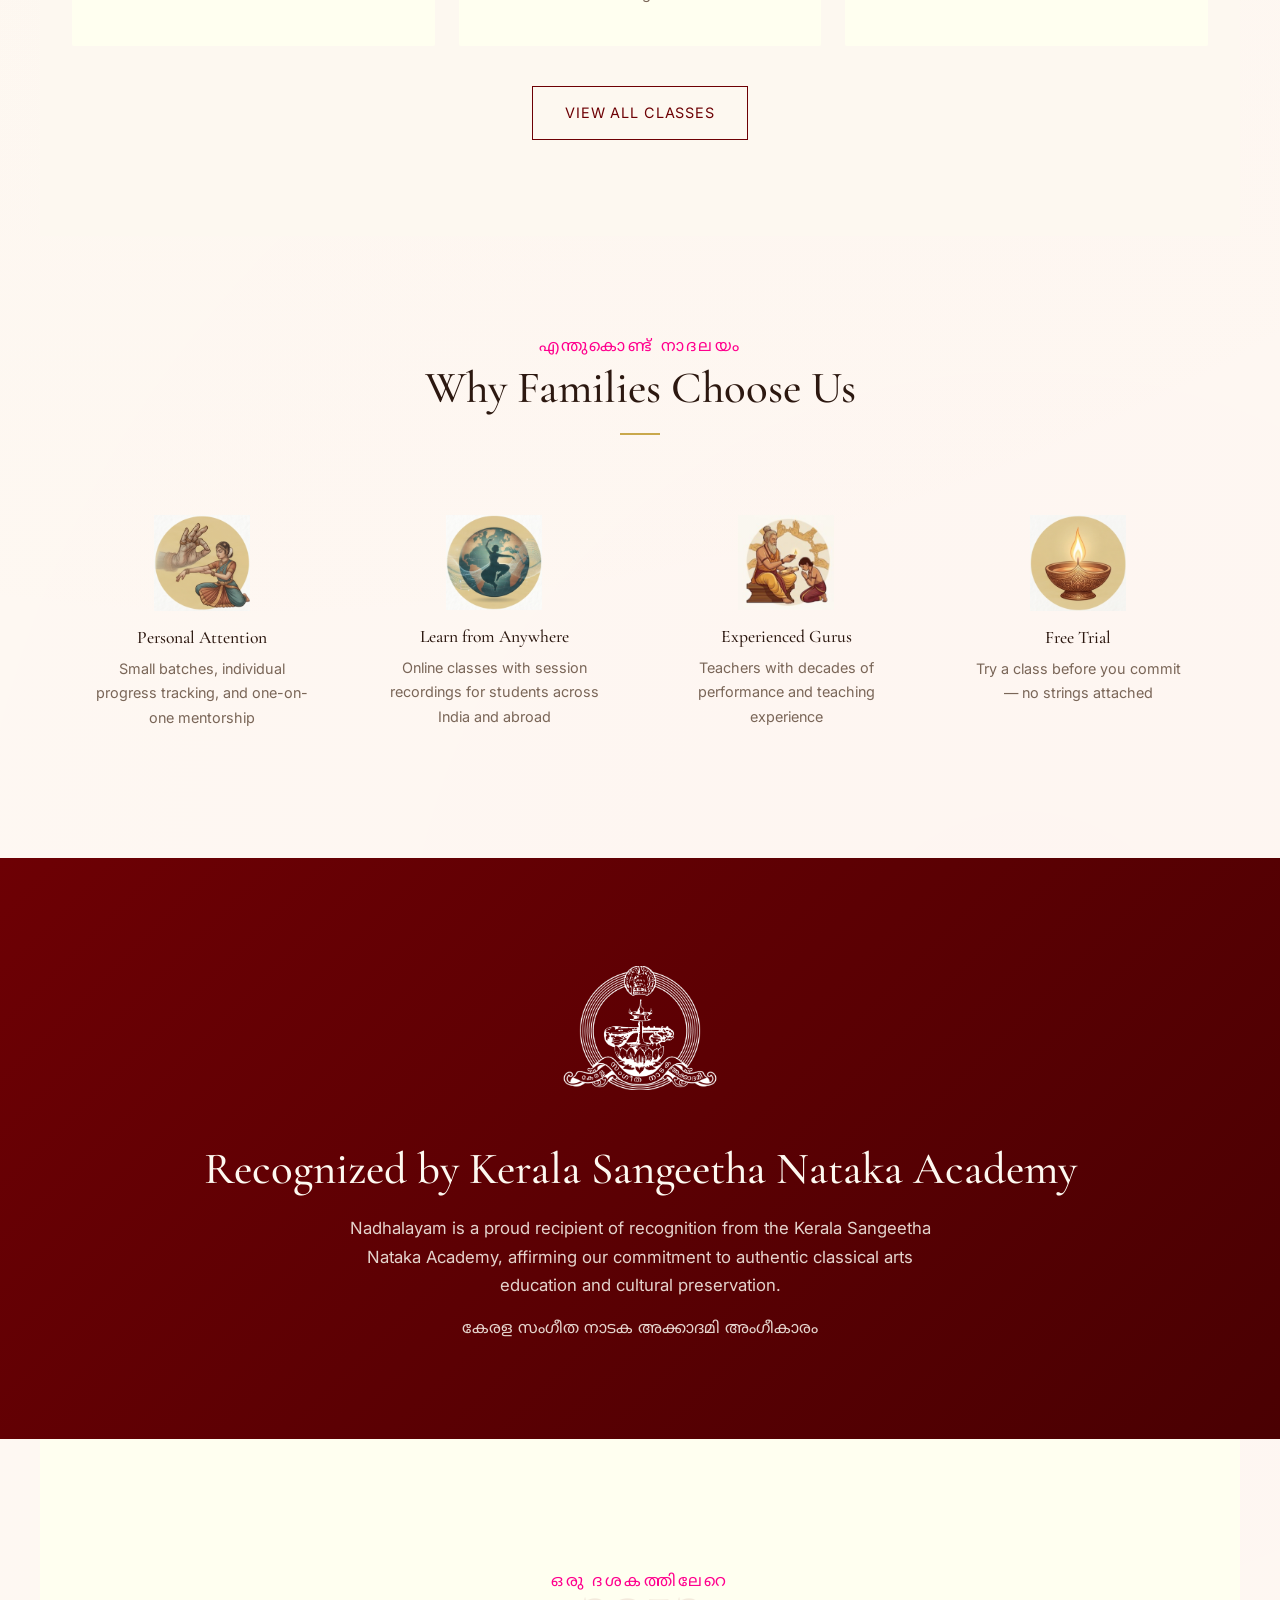
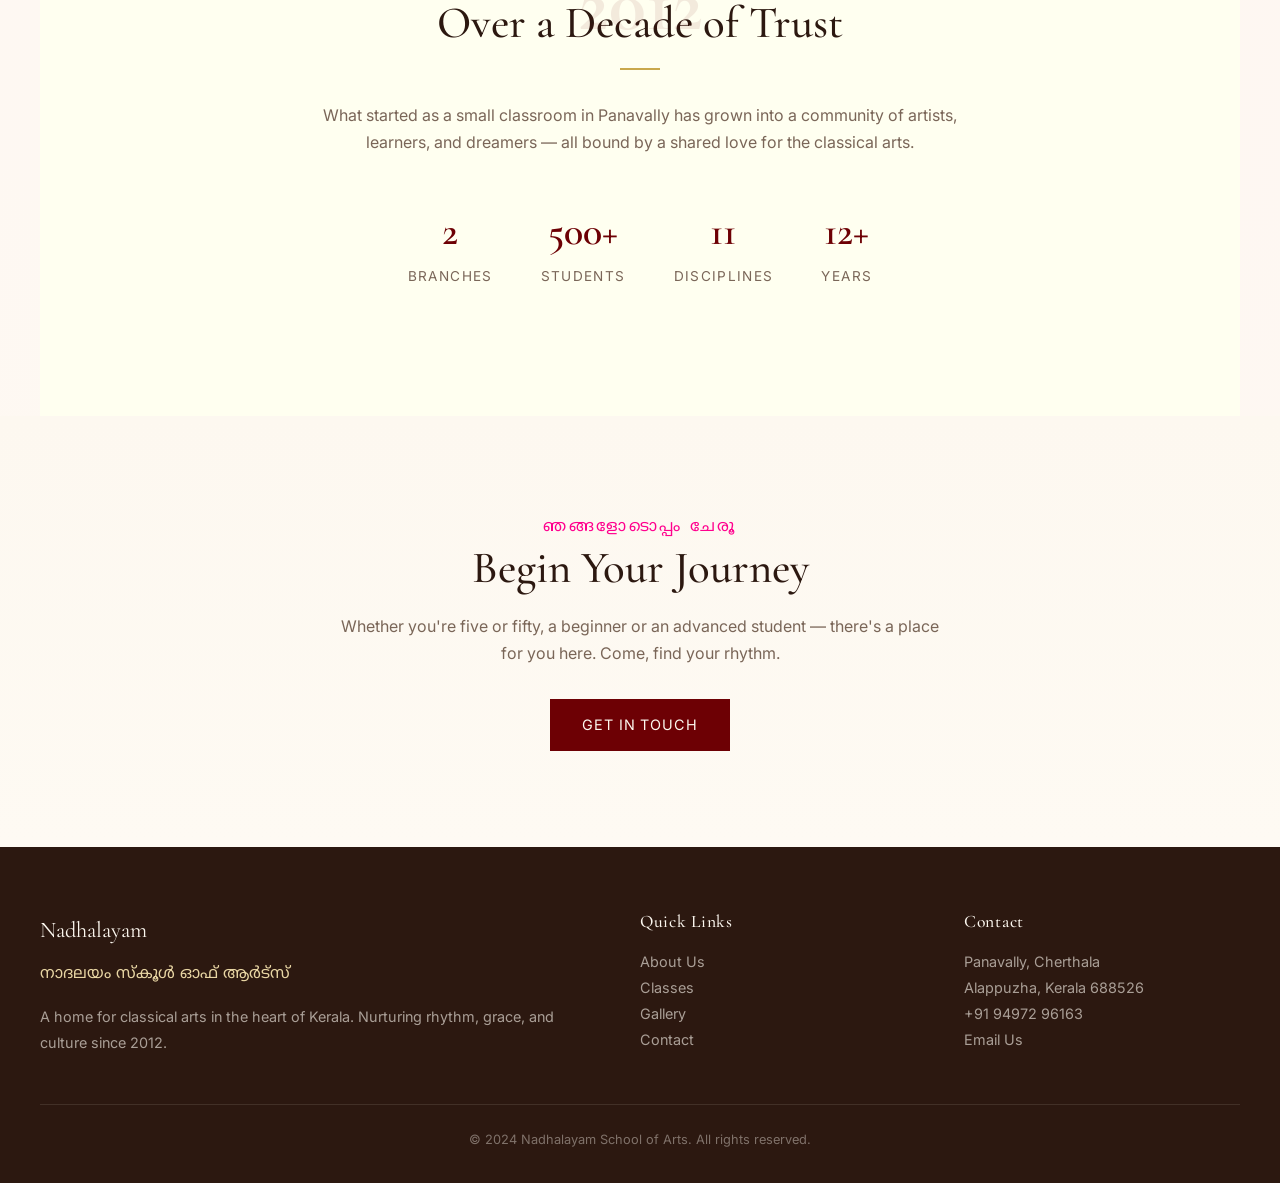
==== commit b7587a60: "images updated" ====
--- a/index.html
+++ b/index.html
@@ -30,11 +30,12 @@
 
 <!-- Hero Slideshow -->
 <section class="hero" id="hero">
-  <div class="hero-slide active hero-slide-swap" style="background-image:url('images/16.jpeg');" data-caption="Bharatanatyam"></div>
-  <div class="hero-slide" style="background-image:url('images/13.jpeg');" data-caption="Carnatic Music"></div>
-  <div class="hero-slide" style="background-image:url('images/14.jpg');" data-caption="Mohiniyattam"></div>
-  <div class="hero-slide" style="background-image:url('images/15.jpeg');" data-caption="Kerala Classical Arts"></div>
-  <div class="hero-slide hero-slide-left" style="background-image:url('images/17.jpeg');" data-caption="Nadhalayam"></div>
+  <div class="hero-slide hero-slide-0 active" data-caption="Bharatanatyam"></div>
+  <div class="hero-slide hero-slide-1" data-caption="Carnatic Music"></div>
+  <div class="hero-slide hero-slide-2" data-caption="Mohiniyattam"></div>
+  <div class="hero-slide hero-slide-3" data-caption="Kerala Classical Arts"></div>
+  <div class="hero-slide hero-slide-4" data-caption="Nadhalayam"></div>
+  <div class="hero-slide hero-slide-5" data-caption="Nadhalayam"></div>
 
   <div class="hero-nav" id="heroNav">
     <button class="hero-dot active" data-index="0"></button>
--- a/css/style.css
+++ b/css/style.css
@@ -177,6 +177,13 @@
   background-position: center;
 }
 
+
+.hero-slide-0 { background-image: url('../images/CoverPage1 (2).jpeg'); }
+.hero-slide-1 { background-image: url('../images/CoverPage2 (2).jpeg'); }
+.hero-slide-2 { background-image: url('../images/CoverPage3.jpeg'); }
+.hero-slide-3 { background-image: url('../images/CoverPage4 (1).jpeg'); }
+.hero-slide-4 { background-image: url('../images/CoverPage5 (1).jpeg'); }
+.hero-slide-5 { background-image: url('../images/CoverPage6 (1).jpeg'); }
 .hero-slide.active {
   opacity: 1;
 }
@@ -1097,8 +1104,12 @@
 
   .hero { height: auto; min-height: 60vh; }
   .hero-slide { background-size: cover; }
-  .hero-slide-swap { background-size: 100% auto; background-repeat: no-repeat; background-color: var(--maroon-dark); background-image: url('../images/12.jpeg') !important; }
-  .hero-slide-left { background-position: left center !important; }
+  .hero-slide-0 { background-image: url('../images/CoverPage7.jpeg') !important; }
+  .hero-slide-1 { background-image: url('../images/CoverPage8.jpeg') !important; }
+  .hero-slide-2 { background-image: url('../images/CoverPage9.jpeg') !important; }
+  .hero-slide-3 { background-image: url('../images/CoverPage10.jpeg') !important; }
+  .hero-slide-4 { background-image: url('../images/CoverPage11.jpeg') !important; }
+  .hero-slide-5 { background-image: url('../images/CoverPage12.jpeg') !important; }
 
   .since-stats { gap: 1.5rem; }
 
